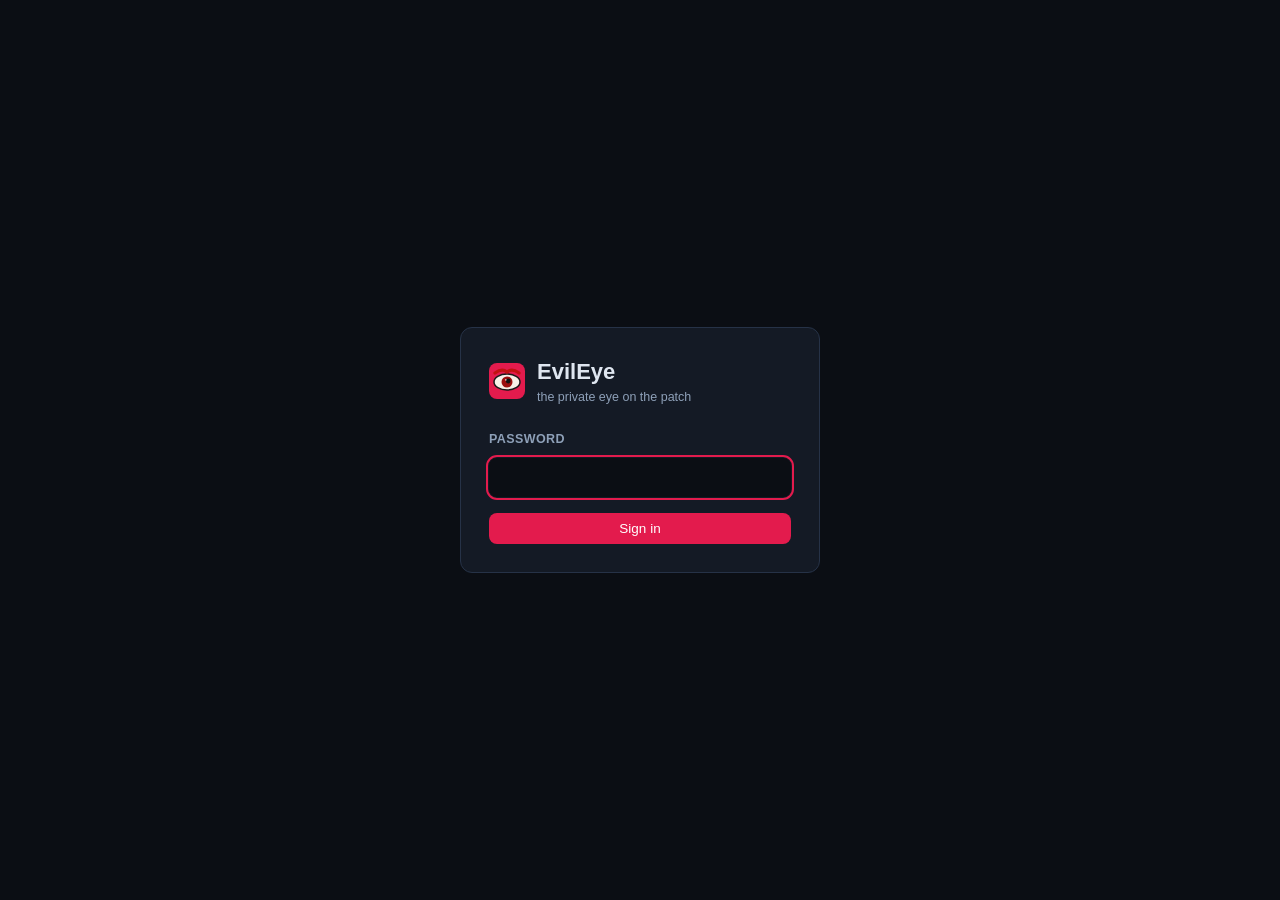
==== login.html @ adf5dfc5 "EvilEye - Dashboard: rebuilt dashboard, refresh only on page open Co-Authored-By: Claude Sonnet 5.5 " ====
<!DOCTYPE html>
<html lang="en">
<head>
  <meta charset="UTF-8">
  <meta name="viewport" content="width=device-width, initial-scale=1.0">
  <title>EvilEye · Sign in</title>
  <link rel="icon" type="image/svg+xml" href="/static/angry-eye.svg">
  <link rel="stylesheet" href="/static/style.css">
</head>
<body class="login-page">
  <main class="login-card">
    <div class="login-brand">
      <span class="logo"><img src="/static/angry-eye.svg" width="32" height="32" alt="EvilEye"></span>
      <div>
        <h1>EvilEye</h1>
        <p class="tagline">the private eye on the patch</p>
      </div>
    </div>
    <form method="post" action="/login" class="login-form">
      <label for="password">Password</label>
      <input id="password" name="password" type="password" autocomplete="current-password" required autofocus>
      <p id="login-error" class="login-error" hidden>Incorrect password. Try again.</p>
      <button class="btn" type="submit">Sign in</button>
    </form>
  </main>
  <script>
    if (new URLSearchParams(location.search).has("error")) {
      document.getElementById("login-error").hidden = false;
      document.getElementById("password").select();
    }
  </script>
</body>
</html>
---- static/style.css ----
:root {
  --bg: #0b0e14;
  --panel: #141a25;
  --panel-2: #1b2332;
  --border: #263247;
  --text: #dfe6f0;
  --muted: #8ea0b8;
  --accent: #e31b4d;
  --accent-2: #f4762e;
  --good: #23c77a;
  --bad: #e04f5f;
  --warn: #eac54f;
  --radius: 12px;
}

* { box-sizing: border-box; margin: 0; padding: 0; }

html, body {
  background: var(--bg);
  color: var(--text);
  font-family: -apple-system, BlinkMacSystemFont, "Segoe UI", Roboto, Helvetica, Arial, sans-serif;
  font-size: 15px;
  line-height: 1.45;
}

a { color: var(--accent-2); text-decoration: none; }
a:hover { text-decoration: underline; }

.login-page { min-height: 100vh; display: grid; place-items: center; padding: 24px; }
.login-card {
  width: 100%;
  max-width: 360px;
  background: var(--panel);
  border: 1px solid var(--border);
  border-radius: var(--radius);
  padding: 28px;
}
.login-brand { display: flex; align-items: center; gap: 12px; margin-bottom: 24px; }
.login-brand h1 { font-size: 22px; }
.login-form { display: flex; flex-direction: column; gap: 10px; }
.login-form label {
  color: var(--muted);
  font-size: 12.5px;
  font-weight: 600;
  text-transform: uppercase;
  letter-spacing: .4px;
}
.login-form input {
  background: var(--bg);
  color: var(--text);
  border: 1px solid var(--border);
  border-radius: 8px;
  padding: 10px 12px;
  font-size: 15px;
}
.login-form input:focus { outline: 2px solid var(--accent); outline-offset: 1px; border-color: transparent; }
.login-form .btn { margin-top: 6px; }
.login-error { color: var(--bad); font-size: 13px; }
.login-error[hidden] { display: none; }

.awake {
  position: fixed;
  z-index: 30;
  right: 16px;
  bottom: 16px;
  display: flex;
  align-items: center;
  gap: 8px;
  padding: 8px 12px 8px 8px;
  border: 1px solid var(--border);
  border-radius: 999px;
  background: var(--panel);
  color: var(--muted);
  cursor: pointer;
  box-shadow: 0 8px 24px rgba(0, 0, 0, 0.35);
}
.awake-knob {
  width: 28px;
  height: 16px;
  border-radius: 999px;
  background: #2a3344;
  position: relative;
}
.awake-knob::after {
  content: "";
  position: absolute;
  top: 2px;
  left: 2px;
  width: 12px;
  height: 12px;
  border-radius: 50%;
  background: #8ea0b8;
  transition: transform 0.15s ease;
}
.awake.on {
  color: #fff;
  border-color: var(--accent);
}
.awake.on .awake-knob { background: var(--accent); }
.awake.on .awake-knob::after { transform: translateX(12px); background: #fff; }
.awake-label { font-size: 12px; font-weight: 600; }

.topbar {
  background: linear-gradient(180deg, #10151f, #0b0e14);
  border-bottom: 1px solid var(--border);
  padding: 14px 16px;
}
.topbar-inner { max-width: 1180px; margin: 0 auto; display: flex; align-items: center; justify-content: space-between; gap: 12px; flex-wrap: wrap; }
.brand { display: flex; align-items: center; gap: 12px; }
.logo {
  width: 36px;
  height: 36px;
  background: var(--accent);
  border-radius: 8px;
  padding: 2px;
  box-sizing: border-box;
  display: block;
}

.logo img {
  display: block;
}
.topbar h1 { font-size: 19px; }
.tagline { color: var(--muted); font-size: 12.5px; }
.status-row { display: flex; align-items: center; justify-content: flex-end; gap: 8px; }
.status-row .more { margin-left: 0; }
.updated { color: var(--muted); font-size: 12.5px; text-align: right; }
.updated .ok { color: var(--good); }
.updated .err { color: var(--bad); }

.tabs {
  display: flex;
  gap: 6px;
  overflow-x: auto;
  padding: 10px 16px;
  max-width: 1212px;
  margin: 0 auto;
}
.tab {
  background: var(--panel);
  color: var(--muted);
  border: 1px solid var(--border);
  border-radius: 999px;
  padding: 7px 16px;
  font-size: 13.5px;
  cursor: pointer;
  white-space: nowrap;
}
.tab:hover { color: var(--text); }
.tab.active { background: var(--accent); color: #fff; border-color: var(--accent); }

main { max-width: 1180px; margin: 0 auto; padding: 0 16px 40px; }

.panel { display: none; padding-top: 18px; }
.panel.active { display: block; }

.card {
  background: var(--panel);
  border: 1px solid var(--border);
  border-radius: var(--radius);
  padding: 16px;
}
.card-head {
  display: flex;
  align-items: center;
  justify-content: space-between;
  gap: 12px;
  margin-bottom: 12px;
}
.card-head h3,
.card h3 { font-size: 14px; color: var(--muted); margin: 0; font-weight: 600; text-transform: uppercase; letter-spacing: .4px; line-height: 1; }
.more {
  margin-left: auto;
  align-self: center;
  background: transparent;
  color: var(--accent-2);
  border: 1px solid var(--border);
  border-radius: 999px;
  padding: 4px 10px;
  font-size: 12px;
  line-height: 1;
  cursor: pointer;
  flex-shrink: 0;
  text-decoration: none;
}
.more:hover, .more.on { border-color: var(--accent-2); color: #fff; background: var(--accent); }
.modal {
  position: fixed;
  inset: 0;
  z-index: 40;
  display: flex;
  align-items: center;
  justify-content: center;
  padding: 20px;
  background: rgba(5, 8, 14, 0.72);
}
.modal[hidden] { display: none; }
.modal-card {
  width: min(720px, 100%);
  max-height: min(82vh, 760px);
  overflow: auto;
  background: var(--panel);
  border: 1px solid var(--border);
  border-radius: 14px;
  padding: 18px;
  box-shadow: 0 18px 50px rgba(0, 0, 0, 0.45);
}
.modal-actions { display: flex; gap: 8px; margin-left: auto; }
.modal-actions .more { margin-left: 0; }
.modal-card .hint { margin: 0 0 14px; }
.bar-row.pick { cursor: pointer; }
.bar-row.pick:hover .bk { color: var(--text); }
.slice-list { display: flex; flex-direction: column; gap: 8px; margin-top: 14px; }
.slice-list .meta { color: var(--muted); font-size: 12.5px; }

.stat-grid { display: grid; grid-template-columns: repeat(auto-fit, minmax(170px, 1fr)); gap: 12px; margin-bottom: 16px; }
.stat {
  background: var(--panel);
  border: 1px solid var(--border);
  border-radius: var(--radius);
  padding: 16px;
}
.stat .num { font-size: 30px; font-weight: 800; }
.stat .label { color: var(--muted); font-size: 12.5px; margin-top: 2px; }
.stat.hl .num { color: var(--accent-2); }

.chart-grid { display: grid; grid-template-columns: repeat(auto-fit, minmax(280px, 1fr)); gap: 12px; }

.bars { display: flex; flex-direction: column; gap: 8px; }
.bar-row { display: flex; align-items: center; gap: 8px; font-size: 12.5px; }
.bar-row .bk { color: var(--muted); width: 120px; overflow: hidden; text-overflow: ellipsis; white-space: nowrap; flex-shrink: 0; }
.bar-track { flex: 1; background: var(--panel-2); border-radius: 5px; height: 18px; overflow: hidden; }
.bar-fill { height: 100%; background: var(--accent); border-radius: 5px; min-width: 2px; }
.bar-row .bv { width: 72px; text-align: right; color: var(--text); }
.bar-row .fine { color: var(--muted); font-size: 11px; }

.toolbar { display: flex; gap: 8px; flex-wrap: wrap; margin-bottom: 10px; }
.search {
  background: var(--panel);
  color: var(--text);
  border: 1px solid var(--border);
  border-radius: 8px;
  padding: 8px 12px;
  font-size: 13.5px;
  min-width: 140px;
  flex: 0 1 260px;
}
select.search { flex: 0 1 200px; }
.radio-group {
  display: flex;
  align-items: center;
  gap: 2px;
  padding: 3px;
  background: var(--panel);
  border: 1px solid var(--border);
  border-radius: 8px;
}
.radio-group label {
  display: flex;
  align-items: center;
  gap: 6px;
  padding: 5px 10px;
  border-radius: 6px;
  color: var(--muted);
  font-size: 13px;
  cursor: pointer;
  user-select: none;
}
.radio-group label:has(input:checked) { background: var(--panel-2); color: var(--text); }
.radio-group label:has(input:focus-visible) { outline: 2px solid var(--accent); outline-offset: 1px; }
.radio-group input { margin: 0; accent-color: var(--accent); }
.btn {
  background: var(--accent);
  color: #fff;
  border: 0;
  border-radius: 8px;
  padding: 8px 16px;
  font-size: 13.5px;
  cursor: pointer;
}
.btn:hover { filter: brightness(1.1); }

.count { color: var(--muted); font-size: 13px; margin: 0 0 10px; }
.hint { color: var(--muted); font-size: 13px; margin-bottom: 12px; }

.table-wrap { overflow-x: auto; border: 1px solid var(--border); border-radius: var(--radius); background: var(--panel); }
.table { width: 100%; border-collapse: collapse; font-size: 13.5px; min-width: 760px; }
.table th {
  text-align: left;
  color: var(--muted);
  font-size: 12px;
  text-transform: uppercase;
  letter-spacing: .4px;
  padding: 10px 12px;
  border-bottom: 1px solid var(--border);
  background: var(--panel-2);
  position: sticky;
  top: 0;
}
.table td { padding: 9px 12px; border-bottom: 1px solid #1d2635; vertical-align: top; }
.table tbody tr:hover { background: var(--panel-2); }
.badge {
  display: inline-block;
  border-radius: 999px;
  font-size: 11px;
  padding: 2px 9px;
  font-weight: 600;
}
.badge.wm { background: rgba(234, 197, 79, .15); color: var(--warn); border: 1px solid var(--warn); }
.badge.uk { background: rgba(140, 190, 255, .15); color: #8cbeff; border: 1px solid #3b5d8f; }
.badge.grp { background: rgba(228, 79, 95, .15); color: #f27d8a; border: 1px solid #7b3641; }
.badge.off { background: rgba(224, 79, 95, .12); color: var(--bad); border: 1px solid var(--bad); }
.badge.on { background: rgba(35, 199, 122, .12); color: var(--good); border: 1px solid var(--good); }
.badge.src { background: rgba(160, 170, 220, .12); color: #a6b2e0; border: 1px solid #4a5380; }

.victim-grid { display: grid; grid-template-columns: repeat(auto-fill, minmax(300px, 1fr)); gap: 12px; }
.vc {
  background: var(--panel);
  border: 1px solid var(--border);
  border-radius: var(--radius);
  padding: 14px;
  display: flex;
  flex-direction: column;
  gap: 7px;
}
.vc .name { font-weight: 700; font-size: 15px; }
.vc .meta { color: var(--muted); font-size: 12.5px; }
.vc .sites, .vc .hits { font-size: 12.5px; color: var(--muted); }
.vc .links { margin-top: auto; display: flex; gap: 10px; flex-wrap: wrap; font-size: 12.5px; }
.vc .chips { display: flex; gap: 5px; flex-wrap: wrap; }

.post-list { display: flex; flex-direction: column; gap: 10px; }
.post {
  background: var(--panel);
  border: 1px solid var(--border);
  border-radius: var(--radius);
  padding: 13px 16px;
  display: flex;
  justify-content: space-between;
  gap: 12px;
  align-items: flex-start;
}
.post .ptitle { font-weight: 650; }
.post .pdetail { color: var(--muted); font-size: 12.5px; margin-top: 3px; }
.post .pdate { color: var(--muted); font-size: 12.5px; white-space: nowrap; }
.post a { font-size: 12.5px; }

.gang-grid { display: grid; grid-template-columns: repeat(auto-fill, minmax(300px, 1fr)); gap: 12px; }
.gc {
  background: var(--panel);
  border: 1px solid var(--border);
  border-radius: var(--radius);
  padding: 14px;
  display: flex;
  flex-direction: column;
  gap: 8px;
}
.gc .gname { font-weight: 700; font-size: 16px; display: flex; align-items: center; gap: 8px; flex-wrap: wrap; }
.gc .gdesc { color: var(--muted); font-size: 12.5px; }
.gc .site-line { display: flex; align-items: center; gap: 7px; font-size: 12.5px; color: var(--muted); word-break: break-all; }
.gc .site-line .dot { width: 8px; height: 8px; border-radius: 50%; flex-shrink: 0; }
.gc .site-line .dot.ok { background: var(--good); }
.gc .site-line .dot.bad { background: var(--bad); }
.gc .site-line .dot.na { background: var(--muted); }

.foot {
  max-width: 1180px;
  margin: 0 auto;
  padding: 20px 16px 40px;
  color: var(--muted);
  font-size: 12.5px;
  border-top: 1px solid var(--border);
}

.ldr {
  color: var(--muted);
  padding: 30px;
  text-align: center;
}

@media (max-width: 640px) {
  .topbar-inner { flex-direction: column; align-items: flex-start; }
  .updated { text-align: left; }
  .tabs { padding: 8px 12px; }
  .post { flex-direction: column; }
  .stat .num { font-size: 24px; }
  .bar-row .bk { width: 90px; }
}
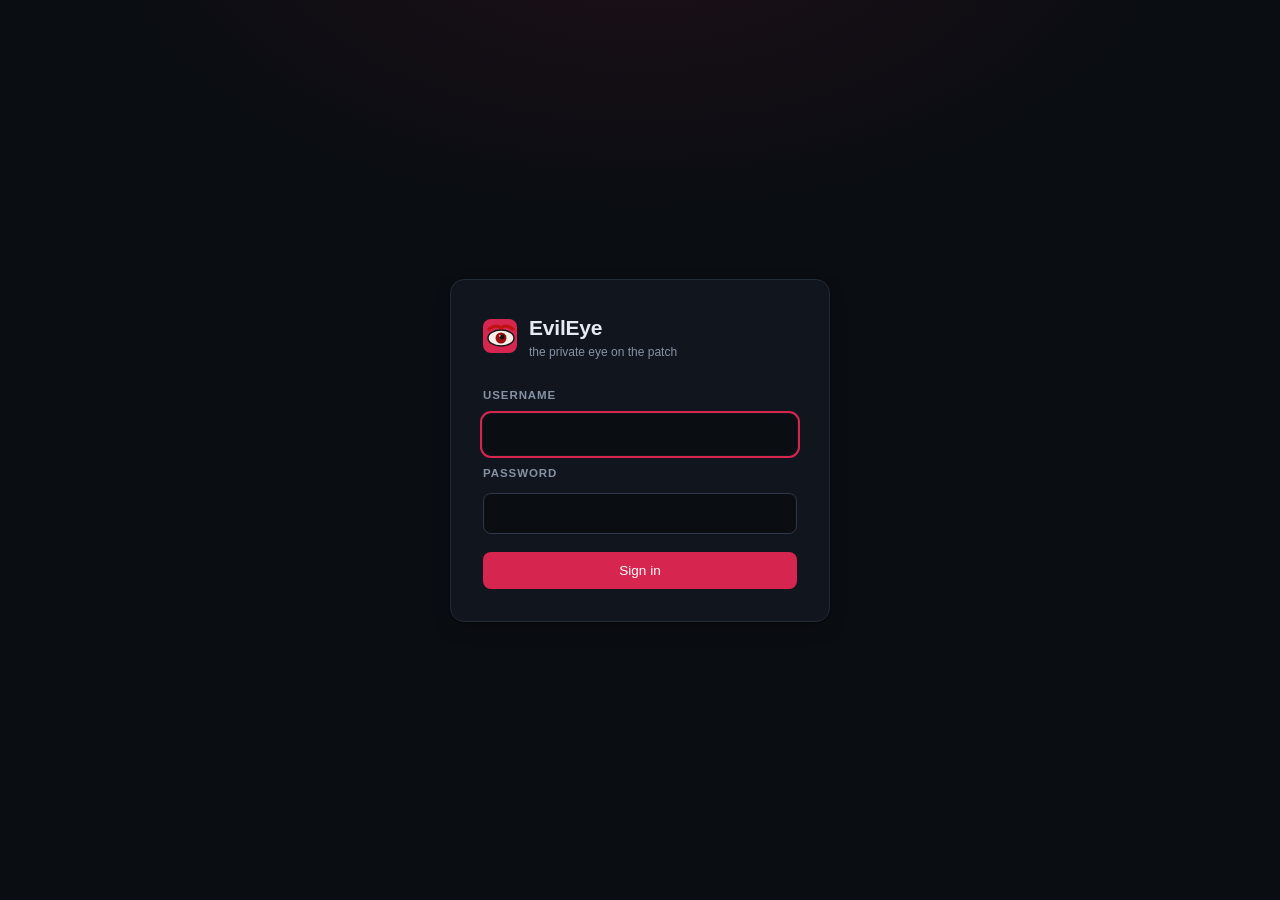
==== commit d590c5e5: "v2: drop ICO; ROCU region filter and placement; PostgreSQL users with admin UI and activity log; reg" ====
--- a/login.html
+++ b/login.html
@@ -17,16 +17,26 @@
       </div>
     </div>
     <form method="post" action="/login" class="login-form">
+      <label for="username">Username</label>
+      <input id="username" name="username" type="text" autocomplete="username" autocapitalize="none" spellcheck="false" required autofocus>
       <label for="password">Password</label>
-      <input id="password" name="password" type="password" autocomplete="current-password" required autofocus>
-      <p id="login-error" class="login-error" hidden>Incorrect password. Try again.</p>
+      <input id="password" name="password" type="password" autocomplete="current-password" required>
+      <p id="login-error" class="login-error" role="alert" hidden></p>
       <button class="btn" type="submit">Sign in</button>
     </form>
   </main>
   <script>
-    if (new URLSearchParams(location.search).has("error")) {
-      document.getElementById("login-error").hidden = false;
-      document.getElementById("password").select();
+    const MSG = {
+      "1": "Incorrect username or password.",
+      "2": "Too many failed attempts. Try again in 15 minutes.",
+      "3": "The user database is unavailable. Try again shortly."
+    };
+    const code = new URLSearchParams(location.search).get("error");
+    if (code) {
+      const el = document.getElementById("login-error");
+      el.textContent = MSG[code] || MSG["1"];
+      el.hidden = false;
+      document.getElementById("password").focus();
     }
   </script>
 </body>
--- a/static/style.css
+++ b/static/style.css
@@ -1,388 +1,320 @@
+/* EvilEye - Dashboard. Dark, restrained, data-first. */
 :root {
-  --bg: #0b0e14;
-  --panel: #141a25;
-  --panel-2: #1b2332;
-  --border: #263247;
-  --text: #dfe6f0;
-  --muted: #8ea0b8;
-  --accent: #e31b4d;
-  --accent-2: #f4762e;
-  --good: #23c77a;
-  --bad: #e04f5f;
-  --warn: #eac54f;
-  --radius: 12px;
+  --bg: #0a0d12;
+  --surface: #11161e;
+  --surface-2: #171d27;
+  --border: #222b38;
+  --border-strong: #2e3a4b;
+  --text: #e6ebf2;
+  --text-2: #b4bfce;
+  --muted: #8592a4;
+  --accent: #d6264f;
+  --accent-hover: #e8365f;
+  --accent-soft: rgba(214, 38, 79, .14);
+  --link: #7fb2ff;
+  --good: #3dbb8a;
+  --bad: #e5646f;
+  --warn: #e0b84a;
+  --radius: 10px;
+  --shadow: 0 1px 2px rgba(0, 0, 0, .35), 0 8px 24px -12px rgba(0, 0, 0, .5);
+  --font: Inter, "SF Pro Text", -apple-system, BlinkMacSystemFont, "Segoe UI", Roboto, Helvetica, Arial, sans-serif;
+  --mono: ui-monospace, "SF Mono", Menlo, Consolas, monospace;
 }
 
 * { box-sizing: border-box; margin: 0; padding: 0; }
-
+html { color-scheme: dark; }
 html, body {
   background: var(--bg);
   color: var(--text);
-  font-family: -apple-system, BlinkMacSystemFont, "Segoe UI", Roboto, Helvetica, Arial, sans-serif;
-  font-size: 15px;
-  line-height: 1.45;
-}
-
-a { color: var(--accent-2); text-decoration: none; }
-a:hover { text-decoration: underline; }
-
-.login-page { min-height: 100vh; display: grid; place-items: center; padding: 24px; }
+  font-family: var(--font);
+  font-size: 14.5px;
+  line-height: 1.5;
+  -webkit-font-smoothing: antialiased;
+  font-feature-settings: "tnum" 1, "cv11" 1;
+}
+a { color: var(--link); text-decoration: none; }
+a:hover { text-decoration: underline; text-underline-offset: 2px; }
+:focus-visible { outline: 2px solid var(--link); outline-offset: 2px; }
+button { font-family: inherit; }
+
+/* ---------- login ---------- */
+.login-page {
+  min-height: 100vh; display: grid; place-items: center; padding: 24px;
+  background: radial-gradient(900px 500px at 50% -10%, rgba(214, 38, 79, .10), transparent 60%), var(--bg);
+}
 .login-card {
-  width: 100%;
-  max-width: 360px;
-  background: var(--panel);
-  border: 1px solid var(--border);
-  border-radius: var(--radius);
-  padding: 28px;
-}
-.login-brand { display: flex; align-items: center; gap: 12px; margin-bottom: 24px; }
-.login-brand h1 { font-size: 22px; }
+  width: 100%; max-width: 380px; background: var(--surface);
+  border: 1px solid var(--border); border-radius: 14px; padding: 32px; box-shadow: var(--shadow);
+}
+.login-brand { display: flex; align-items: center; gap: 12px; margin-bottom: 26px; }
+.login-brand h1 { font-size: 21px; letter-spacing: -.01em; }
 .login-form { display: flex; flex-direction: column; gap: 10px; }
-.login-form label {
-  color: var(--muted);
-  font-size: 12.5px;
-  font-weight: 600;
-  text-transform: uppercase;
-  letter-spacing: .4px;
-}
+.login-form label { color: var(--muted); font-size: 11.5px; font-weight: 600; text-transform: uppercase; letter-spacing: .08em; }
 .login-form input {
-  background: var(--bg);
-  color: var(--text);
-  border: 1px solid var(--border);
-  border-radius: 8px;
-  padding: 10px 12px;
-  font-size: 15px;
+  background: var(--bg); color: var(--text); border: 1px solid var(--border-strong);
+  border-radius: 8px; padding: 11px 12px; font-size: 15px;
 }
 .login-form input:focus { outline: 2px solid var(--accent); outline-offset: 1px; border-color: transparent; }
-.login-form .btn { margin-top: 6px; }
+.login-form .btn { margin-top: 8px; padding: 11px 16px; }
 .login-error { color: var(--bad); font-size: 13px; }
 .login-error[hidden] { display: none; }
 
-.awake {
-  position: fixed;
-  z-index: 30;
-  right: 16px;
-  bottom: 16px;
-  display: flex;
-  align-items: center;
-  gap: 8px;
-  padding: 8px 12px 8px 8px;
-  border: 1px solid var(--border);
-  border-radius: 999px;
-  background: var(--panel);
-  color: var(--muted);
-  cursor: pointer;
-  box-shadow: 0 8px 24px rgba(0, 0, 0, 0.35);
-}
-.awake-knob {
-  width: 28px;
-  height: 16px;
-  border-radius: 999px;
-  background: #2a3344;
-  position: relative;
-}
-.awake-knob::after {
-  content: "";
-  position: absolute;
-  top: 2px;
-  left: 2px;
-  width: 12px;
-  height: 12px;
-  border-radius: 50%;
-  background: #8ea0b8;
-  transition: transform 0.15s ease;
-}
-.awake.on {
-  color: #fff;
-  border-color: var(--accent);
-}
-.awake.on .awake-knob { background: var(--accent); }
-.awake.on .awake-knob::after { transform: translateX(12px); background: #fff; }
-.awake-label { font-size: 12px; font-weight: 600; }
-
+/* ---------- header ---------- */
 .topbar {
-  background: linear-gradient(180deg, #10151f, #0b0e14);
-  border-bottom: 1px solid var(--border);
-  padding: 14px 16px;
-}
-.topbar-inner { max-width: 1180px; margin: 0 auto; display: flex; align-items: center; justify-content: space-between; gap: 12px; flex-wrap: wrap; }
+  position: sticky; top: 0; z-index: 20;
+  background: rgba(10, 13, 18, .86); backdrop-filter: blur(10px);
+  border-bottom: 1px solid var(--border); padding: 12px 20px;
+}
+.topbar-inner { max-width: 1240px; margin: 0 auto; display: flex; align-items: center; justify-content: space-between; gap: 12px; flex-wrap: wrap; }
 .brand { display: flex; align-items: center; gap: 12px; }
-.logo {
-  width: 36px;
-  height: 36px;
-  background: var(--accent);
-  border-radius: 8px;
-  padding: 2px;
-  box-sizing: border-box;
-  display: block;
-}
-
-.logo img {
-  display: block;
-}
-.topbar h1 { font-size: 19px; }
-.tagline { color: var(--muted); font-size: 12.5px; }
+.logo { width: 34px; height: 34px; background: var(--accent); border-radius: 8px; padding: 2px; display: block; }
+.logo img { display: block; }
+.topbar h1 { font-size: 17px; font-weight: 650; letter-spacing: -.01em; line-height: 1.2; }
+.tagline { color: var(--muted); font-size: 12px; }
 .status-row { display: flex; align-items: center; justify-content: flex-end; gap: 8px; }
-.status-row .more { margin-left: 0; }
-.updated { color: var(--muted); font-size: 12.5px; text-align: right; }
+.updated { color: var(--muted); font-size: 12px; text-align: right; }
 .updated .ok { color: var(--good); }
 .updated .err { color: var(--bad); }
 
+/* ---------- tabs ---------- */
 .tabs {
-  display: flex;
-  gap: 6px;
-  overflow-x: auto;
-  padding: 10px 16px;
-  max-width: 1212px;
-  margin: 0 auto;
+  display: flex; gap: 2px; overflow-x: auto; max-width: 1240px; margin: 0 auto;
+  padding: 0 20px; border-bottom: 1px solid var(--border);
+  background: var(--bg);
 }
 .tab {
-  background: var(--panel);
-  color: var(--muted);
-  border: 1px solid var(--border);
-  border-radius: 999px;
-  padding: 7px 16px;
-  font-size: 13.5px;
-  cursor: pointer;
-  white-space: nowrap;
+  background: none; color: var(--muted); border: 0; border-bottom: 2px solid transparent;
+  padding: 13px 14px; font-size: 13.5px; font-weight: 500; cursor: pointer; white-space: nowrap; margin-bottom: -1px;
 }
 .tab:hover { color: var(--text); }
-.tab.active { background: var(--accent); color: #fff; border-color: var(--accent); }
-
-main { max-width: 1180px; margin: 0 auto; padding: 0 16px 40px; }
-
-.panel { display: none; padding-top: 18px; }
+.tab.active { color: var(--text); border-bottom-color: var(--accent); }
+
+main { max-width: 1240px; margin: 0 auto; padding: 0 20px 48px; }
+.panel { display: none; padding-top: 22px; }
 .panel.active { display: block; }
 
-.card {
-  background: var(--panel);
-  border: 1px solid var(--border);
-  border-radius: var(--radius);
-  padding: 16px;
-}
-.card-head {
-  display: flex;
-  align-items: center;
-  justify-content: space-between;
-  gap: 12px;
-  margin-bottom: 12px;
-}
-.card-head h3,
-.card h3 { font-size: 14px; color: var(--muted); margin: 0; font-weight: 600; text-transform: uppercase; letter-spacing: .4px; line-height: 1; }
+/* ---------- cards & stats ---------- */
+.card { background: var(--surface); border: 1px solid var(--border); border-radius: var(--radius); padding: 18px; box-shadow: var(--shadow); }
+.card-head { display: flex; align-items: center; justify-content: space-between; gap: 12px; margin-bottom: 14px; }
+.card-head h3, .card h3 { font-size: 11.5px; color: var(--muted); font-weight: 600; text-transform: uppercase; letter-spacing: .08em; line-height: 1.2; }
+
+.stat-grid { display: grid; grid-template-columns: repeat(auto-fit, minmax(190px, 1fr)); gap: 14px; margin-bottom: 18px; }
+.stat { background: var(--surface); border: 1px solid var(--border); border-radius: var(--radius); padding: 16px 18px; box-shadow: var(--shadow); }
+.stat .num { font-size: 28px; font-weight: 650; letter-spacing: -.02em; line-height: 1.15; font-variant-numeric: tabular-nums; }
+.stat .label { color: var(--muted); font-size: 12px; margin-top: 4px; }
+.stat.hl .num { color: var(--accent-hover); }
+.chart-grid { display: grid; grid-template-columns: repeat(auto-fit, minmax(300px, 1fr)); gap: 14px; margin-bottom: 18px; }
+
+/* ---------- bars ---------- */
+.bars { display: flex; flex-direction: column; gap: 9px; }
+.bar-row { display: flex; align-items: center; gap: 10px; font-size: 12.5px; }
+.bar-row .bk { color: var(--text-2); width: 118px; overflow: hidden; text-overflow: ellipsis; white-space: nowrap; flex-shrink: 0; }
+.bar-track { flex: 1; background: var(--surface-2); border-radius: 4px; height: 8px; overflow: hidden; }
+.bar-fill { height: 100%; background: linear-gradient(90deg, #b01f43, var(--accent)); border-radius: 4px; min-width: 2px; }
+.bar-row .bv { min-width: 64px; text-align: right; color: var(--text); font-variant-numeric: tabular-nums; }
+.bar-row .fine { color: var(--muted); font-size: 11px; }
+.bar-row.pick { cursor: pointer; border-radius: 6px; margin: 0 -6px; padding: 3px 6px; }
+.bar-row.pick:hover { background: var(--surface-2); }
+.bar-row.pick:hover .bk { color: var(--text); }
+
+.bar-fill.ico { background: linear-gradient(90deg, #3d6fb5, var(--link)); }
+.bar-fill.rw { background: linear-gradient(90deg, #b01f43, var(--accent)); }
+.lookup { margin-top: 10px; display: flex; flex-direction: column; gap: 6px; font-size: 12px; color: var(--text-2); }
+.lookup .bar-track { flex: none; width: 100%; height: 6px; }
+.lookup em { color: var(--good); font-style: normal; }
+.cmp { display: flex; flex-direction: column; gap: 12px; }
+.cmp-row { display: flex; align-items: center; gap: 12px; font-size: 12.5px; }
+.cmp-row .bk { color: var(--text-2); width: 230px; flex-shrink: 0; }
+.cmp-bars { flex: 1; display: flex; flex-direction: column; gap: 4px; }
+.cmp-line { display: flex; align-items: center; gap: 10px; }
+.cmp-line .bar-track { height: 7px; }
+.cmp-line .bv { width: 48px; text-align: right; font-variant-numeric: tabular-nums; color: var(--text); }
+.cmp-legend { display: flex; gap: 18px; margin-bottom: 12px; color: var(--muted); font-size: 12px; }
+.cmp-legend .sw { display: inline-block; width: 10px; height: 10px; border-radius: 3px; margin-right: 6px; vertical-align: -1px; }
+.sw.ico { background: var(--link); } .sw.rw { background: var(--accent); }
+@media (max-width: 640px) { .cmp-row { flex-direction: column; align-items: stretch; gap: 4px; } .cmp-row .bk { width: auto; } }
+
+/* ---------- controls ---------- */
+.toolbar { display: flex; gap: 8px; flex-wrap: wrap; margin-bottom: 14px; align-items: center; }
+.search {
+  background: var(--surface); color: var(--text); border: 1px solid var(--border-strong);
+  border-radius: 8px; padding: 8px 12px; font-size: 13.5px; min-width: 140px; flex: 0 1 260px; font-family: inherit;
+}
+.search::placeholder { color: var(--muted); }
+.search:hover { border-color: #3b4a5f; }
+select.search { flex: 0 1 210px; }
+.radio-group { display: flex; align-items: center; gap: 2px; padding: 3px; background: var(--surface); border: 1px solid var(--border-strong); border-radius: 8px; }
+.radio-group label { display: flex; align-items: center; gap: 6px; padding: 5px 11px; border-radius: 6px; color: var(--muted); font-size: 13px; cursor: pointer; user-select: none; }
+.radio-group label:has(input:checked) { background: var(--surface-2); color: var(--text); box-shadow: inset 0 0 0 1px var(--border-strong); }
+.radio-group input { margin: 0; accent-color: var(--accent); }
+.btn {
+  background: var(--accent); color: #fff; border: 0; border-radius: 8px;
+  padding: 8px 16px; font-size: 13.5px; font-weight: 500; cursor: pointer;
+}
+.btn:hover { background: var(--accent-hover); }
+.btn:disabled { opacity: .55; cursor: default; }
 .more {
-  margin-left: auto;
-  align-self: center;
-  background: transparent;
-  color: var(--accent-2);
-  border: 1px solid var(--border);
-  border-radius: 999px;
-  padding: 4px 10px;
-  font-size: 12px;
-  line-height: 1;
-  cursor: pointer;
-  flex-shrink: 0;
-  text-decoration: none;
-}
-.more:hover, .more.on { border-color: var(--accent-2); color: #fff; background: var(--accent); }
-.modal {
-  position: fixed;
-  inset: 0;
-  z-index: 40;
-  display: flex;
-  align-items: center;
-  justify-content: center;
-  padding: 20px;
-  background: rgba(5, 8, 14, 0.72);
-}
+  background: var(--surface); color: var(--text-2); border: 1px solid var(--border-strong); border-radius: 7px;
+  padding: 5px 11px; font-size: 12.5px; font-weight: 500; line-height: 1.2; cursor: pointer; flex-shrink: 0; text-decoration: none;
+}
+.more:hover, .more.on { background: var(--surface-2); color: var(--text); border-color: #435268; text-decoration: none; }
+.more:disabled { opacity: .55; cursor: default; }
+
+.count { color: var(--muted); font-size: 12.5px; margin: 0 0 10px; }
+.hint { color: var(--muted); font-size: 13px; margin-bottom: 14px; max-width: 80ch; }
+
+/* ---------- tables ---------- */
+.table-wrap { overflow-x: auto; border: 1px solid var(--border); border-radius: var(--radius); background: var(--surface); box-shadow: var(--shadow); }
+.table { width: 100%; border-collapse: collapse; font-size: 13.5px; min-width: 760px; }
+.table th {
+  text-align: left; color: var(--muted); font-size: 11px; font-weight: 600; text-transform: uppercase; letter-spacing: .08em;
+  padding: 11px 14px; border-bottom: 1px solid var(--border); background: var(--surface-2); position: sticky; top: 0;
+}
+.table td { padding: 11px 14px; border-bottom: 1px solid var(--border); vertical-align: top; }
+.table tbody tr:last-child td { border-bottom: 0; }
+.table tbody tr:hover { background: rgba(255, 255, 255, .02); }
+.table .meta { margin-top: 2px; }
+
+/* ---------- badges ---------- */
+.badge { display: inline-block; border-radius: 5px; font-size: 11px; padding: 1px 7px; font-weight: 600; letter-spacing: .01em; line-height: 1.6; border: 1px solid transparent; }
+.badge.wm  { background: rgba(224, 184, 74, .12); color: var(--warn); border-color: rgba(224, 184, 74, .35); }
+.badge.uk  { background: rgba(127, 178, 255, .10); color: var(--link); border-color: rgba(127, 178, 255, .28); }
+.badge.grp { background: var(--accent-soft); color: #f08aa0; border-color: rgba(214, 38, 79, .35); }
+.badge.off { background: rgba(229, 100, 111, .10); color: var(--bad); border-color: rgba(229, 100, 111, .35); }
+.badge.on  { background: rgba(61, 187, 138, .10); color: var(--good); border-color: rgba(61, 187, 138, .35); }
+.badge.src { background: rgba(160, 170, 220, .10); color: #a9b4e6; border-color: rgba(160, 170, 220, .28); }
+
+/* ---------- victim / gang cards ---------- */
+.victim-grid, .gang-grid { display: grid; grid-template-columns: repeat(auto-fill, minmax(310px, 1fr)); gap: 14px; }
+.vc, .gc {
+  background: var(--surface); border: 1px solid var(--border); border-radius: var(--radius);
+  padding: 15px 16px; display: flex; flex-direction: column; gap: 8px; box-shadow: var(--shadow);
+}
+.vc:hover, .gc:hover { border-color: var(--border-strong); }
+.vc .name { font-weight: 650; font-size: 14.5px; letter-spacing: -.005em; }
+.meta { color: var(--muted); font-size: 12.5px; }
+.vc .hits { font-size: 12.5px; color: var(--muted); }
+.vc .links { margin-top: auto; display: flex; gap: 12px; flex-wrap: wrap; font-size: 12.5px; }
+.gc .gname { font-weight: 650; font-size: 15px; display: flex; align-items: center; gap: 8px; flex-wrap: wrap; }
+.gc .gdesc { color: var(--muted); font-size: 12.5px; line-height: 1.45; }
+.sites { display: flex; flex-direction: column; gap: 4px; }
+.gc .site-line { display: flex; align-items: center; gap: 8px; font-size: 12px; color: var(--muted); }
+.gc .site-line .dot { width: 13px; height: 13px; border-radius: 50%; flex-shrink: 0; }
+.gc .site-line .dot.ok { background: var(--good); box-shadow: 0 0 6px 1px rgba(61, 187, 138, .65); animation: pulse-glow 1.8s ease-in-out infinite; }
+.gc .site-line .dot.bad { background: var(--bad); box-shadow: 0 0 0 2px rgba(229, 100, 111, .18); }
+.gc .site-line .dot.na { background: var(--muted); }
+@keyframes pulse-glow {
+  0%, 100% { box-shadow: 0 0 4px 1px rgba(61, 187, 138, .55), 0 0 0 0 rgba(61, 187, 138, .45); transform: scale(1); }
+  50%      { box-shadow: 0 0 14px 4px rgba(61, 187, 138, .9), 0 0 0 7px rgba(61, 187, 138, 0); transform: scale(1.12); }
+}
+
+/* click-to-copy (leak-site addresses are never opened from here) */
+.copy {
+  display: flex; align-items: center; gap: 8px; min-width: 0; flex: 1;
+  background: var(--surface-2); color: var(--text-2); border: 1px solid var(--border);
+  border-radius: 6px; padding: 4px 8px; font-family: var(--mono); font-size: 11.5px; text-align: left; cursor: copy;
+}
+.copy:hover { border-color: #435268; color: var(--text); }
+.copy .addr { overflow: hidden; text-overflow: ellipsis; white-space: nowrap; flex: 1; min-width: 0; }
+.copy .cpy { color: var(--muted); font-family: var(--font); font-size: 11px; flex-shrink: 0; }
+.copy:hover .cpy { color: var(--link); }
+.copy.done { border-color: rgba(61, 187, 138, .5); }
+.copy.done .cpy { color: var(--good); }
+
+/* ---------- feed ---------- */
+.post-list { display: flex; flex-direction: column; gap: 8px; }
+.post {
+  background: var(--surface); border: 1px solid var(--border); border-radius: var(--radius);
+  padding: 13px 16px; display: flex; justify-content: space-between; gap: 14px; align-items: flex-start;
+}
+.post:hover { border-color: var(--border-strong); }
+.post .ptitle { font-weight: 600; }
+.post .pdetail { color: var(--muted); font-size: 12.5px; margin-top: 4px; }
+.post .right { text-align: right; flex-shrink: 0; }
+.post .pdate { color: var(--muted); font-size: 12px; white-space: nowrap; }
+.post a { font-size: 12.5px; }
+
+/* ---------- modal ---------- */
+.modal { position: fixed; inset: 0; z-index: 40; display: flex; align-items: center; justify-content: center; padding: 20px; background: rgba(4, 6, 10, .74); backdrop-filter: blur(3px); }
 .modal[hidden] { display: none; }
 .modal-card {
-  width: min(720px, 100%);
-  max-height: min(82vh, 760px);
-  overflow: auto;
-  background: var(--panel);
-  border: 1px solid var(--border);
-  border-radius: 14px;
-  padding: 18px;
-  box-shadow: 0 18px 50px rgba(0, 0, 0, 0.45);
+  width: min(720px, 100%); max-height: min(82vh, 760px); overflow: auto; background: var(--surface);
+  border: 1px solid var(--border-strong); border-radius: 14px; padding: 20px; box-shadow: 0 24px 60px rgba(0, 0, 0, .55);
 }
 .modal-actions { display: flex; gap: 8px; margin-left: auto; }
-.modal-actions .more { margin-left: 0; }
 .modal-card .hint { margin: 0 0 14px; }
-.bar-row.pick { cursor: pointer; }
-.bar-row.pick:hover .bk { color: var(--text); }
 .slice-list { display: flex; flex-direction: column; gap: 8px; margin-top: 14px; }
-.slice-list .meta { color: var(--muted); font-size: 12.5px; }
-
-.stat-grid { display: grid; grid-template-columns: repeat(auto-fit, minmax(170px, 1fr)); gap: 12px; margin-bottom: 16px; }
-.stat {
-  background: var(--panel);
-  border: 1px solid var(--border);
-  border-radius: var(--radius);
-  padding: 16px;
-}
-.stat .num { font-size: 30px; font-weight: 800; }
-.stat .label { color: var(--muted); font-size: 12.5px; margin-top: 2px; }
-.stat.hl .num { color: var(--accent-2); }
-
-.chart-grid { display: grid; grid-template-columns: repeat(auto-fit, minmax(280px, 1fr)); gap: 12px; }
-
-.bars { display: flex; flex-direction: column; gap: 8px; }
-.bar-row { display: flex; align-items: center; gap: 8px; font-size: 12.5px; }
-.bar-row .bk { color: var(--muted); width: 120px; overflow: hidden; text-overflow: ellipsis; white-space: nowrap; flex-shrink: 0; }
-.bar-track { flex: 1; background: var(--panel-2); border-radius: 5px; height: 18px; overflow: hidden; }
-.bar-fill { height: 100%; background: var(--accent); border-radius: 5px; min-width: 2px; }
-.bar-row .bv { width: 72px; text-align: right; color: var(--text); }
-.bar-row .fine { color: var(--muted); font-size: 11px; }
-
-.toolbar { display: flex; gap: 8px; flex-wrap: wrap; margin-bottom: 10px; }
-.search {
-  background: var(--panel);
-  color: var(--text);
-  border: 1px solid var(--border);
-  border-radius: 8px;
-  padding: 8px 12px;
-  font-size: 13.5px;
-  min-width: 140px;
-  flex: 0 1 260px;
-}
-select.search { flex: 0 1 200px; }
-.radio-group {
-  display: flex;
-  align-items: center;
-  gap: 2px;
-  padding: 3px;
-  background: var(--panel);
-  border: 1px solid var(--border);
-  border-radius: 8px;
-}
-.radio-group label {
-  display: flex;
-  align-items: center;
-  gap: 6px;
-  padding: 5px 10px;
-  border-radius: 6px;
-  color: var(--muted);
-  font-size: 13px;
-  cursor: pointer;
-  user-select: none;
-}
-.radio-group label:has(input:checked) { background: var(--panel-2); color: var(--text); }
-.radio-group label:has(input:focus-visible) { outline: 2px solid var(--accent); outline-offset: 1px; }
-.radio-group input { margin: 0; accent-color: var(--accent); }
-.btn {
-  background: var(--accent);
-  color: #fff;
-  border: 0;
-  border-radius: 8px;
-  padding: 8px 16px;
-  font-size: 13.5px;
-  cursor: pointer;
-}
-.btn:hover { filter: brightness(1.1); }
-
-.count { color: var(--muted); font-size: 13px; margin: 0 0 10px; }
-.hint { color: var(--muted); font-size: 13px; margin-bottom: 12px; }
-
-.table-wrap { overflow-x: auto; border: 1px solid var(--border); border-radius: var(--radius); background: var(--panel); }
-.table { width: 100%; border-collapse: collapse; font-size: 13.5px; min-width: 760px; }
-.table th {
-  text-align: left;
-  color: var(--muted);
-  font-size: 12px;
-  text-transform: uppercase;
-  letter-spacing: .4px;
-  padding: 10px 12px;
-  border-bottom: 1px solid var(--border);
-  background: var(--panel-2);
-  position: sticky;
-  top: 0;
-}
-.table td { padding: 9px 12px; border-bottom: 1px solid #1d2635; vertical-align: top; }
-.table tbody tr:hover { background: var(--panel-2); }
-.badge {
-  display: inline-block;
-  border-radius: 999px;
-  font-size: 11px;
-  padding: 2px 9px;
-  font-weight: 600;
-}
-.badge.wm { background: rgba(234, 197, 79, .15); color: var(--warn); border: 1px solid var(--warn); }
-.badge.uk { background: rgba(140, 190, 255, .15); color: #8cbeff; border: 1px solid #3b5d8f; }
-.badge.grp { background: rgba(228, 79, 95, .15); color: #f27d8a; border: 1px solid #7b3641; }
-.badge.off { background: rgba(224, 79, 95, .12); color: var(--bad); border: 1px solid var(--bad); }
-.badge.on { background: rgba(35, 199, 122, .12); color: var(--good); border: 1px solid var(--good); }
-.badge.src { background: rgba(160, 170, 220, .12); color: #a6b2e0; border: 1px solid #4a5380; }
-
-.victim-grid { display: grid; grid-template-columns: repeat(auto-fill, minmax(300px, 1fr)); gap: 12px; }
-.vc {
-  background: var(--panel);
-  border: 1px solid var(--border);
-  border-radius: var(--radius);
-  padding: 14px;
-  display: flex;
-  flex-direction: column;
-  gap: 7px;
-}
-.vc .name { font-weight: 700; font-size: 15px; }
-.vc .meta { color: var(--muted); font-size: 12.5px; }
-.vc .sites, .vc .hits { font-size: 12.5px; color: var(--muted); }
-.vc .links { margin-top: auto; display: flex; gap: 10px; flex-wrap: wrap; font-size: 12.5px; }
-.vc .chips { display: flex; gap: 5px; flex-wrap: wrap; }
-
-.post-list { display: flex; flex-direction: column; gap: 10px; }
-.post {
-  background: var(--panel);
-  border: 1px solid var(--border);
-  border-radius: var(--radius);
-  padding: 13px 16px;
-  display: flex;
-  justify-content: space-between;
-  gap: 12px;
-  align-items: flex-start;
-}
-.post .ptitle { font-weight: 650; }
-.post .pdetail { color: var(--muted); font-size: 12.5px; margin-top: 3px; }
-.post .pdate { color: var(--muted); font-size: 12.5px; white-space: nowrap; }
-.post a { font-size: 12.5px; }
-
-.gang-grid { display: grid; grid-template-columns: repeat(auto-fill, minmax(300px, 1fr)); gap: 12px; }
-.gc {
-  background: var(--panel);
-  border: 1px solid var(--border);
-  border-radius: var(--radius);
-  padding: 14px;
-  display: flex;
-  flex-direction: column;
-  gap: 8px;
-}
-.gc .gname { font-weight: 700; font-size: 16px; display: flex; align-items: center; gap: 8px; flex-wrap: wrap; }
-.gc .gdesc { color: var(--muted); font-size: 12.5px; }
-.gc .site-line { display: flex; align-items: center; gap: 7px; font-size: 12.5px; color: var(--muted); word-break: break-all; }
-.gc .site-line .dot { width: 8px; height: 8px; border-radius: 50%; flex-shrink: 0; }
-.gc .site-line .dot.ok { background: var(--good); }
-.gc .site-line .dot.bad { background: var(--bad); }
-.gc .site-line .dot.na { background: var(--muted); }
-
-.foot {
-  max-width: 1180px;
-  margin: 0 auto;
-  padding: 20px 16px 40px;
-  color: var(--muted);
-  font-size: 12.5px;
-  border-top: 1px solid var(--border);
-}
-
-.ldr {
-  color: var(--muted);
-  padding: 30px;
-  text-align: center;
-}
+.slice-list .vc { box-shadow: none; background: var(--surface-2); }
+
+/* ---------- misc ---------- */
+.awake {
+  position: fixed; z-index: 30; right: 16px; bottom: 16px; display: flex; align-items: center; gap: 8px;
+  padding: 7px 13px 7px 8px; border: 1px solid var(--border-strong); border-radius: 999px;
+  background: var(--surface); color: var(--muted); cursor: pointer; box-shadow: var(--shadow);
+}
+.awake-knob { width: 26px; height: 15px; border-radius: 999px; background: #2a3344; position: relative; }
+.awake-knob::after { content: ""; position: absolute; top: 2px; left: 2px; width: 11px; height: 11px; border-radius: 50%; background: #8592a4; transition: transform .15s ease; }
+.awake.on { color: var(--text); border-color: var(--accent); }
+.awake.on .awake-knob { background: var(--accent); }
+.awake.on .awake-knob::after { transform: translateX(11px); background: #fff; }
+.awake-label { font-size: 12px; font-weight: 500; }
+
+#toast {
+  position: fixed; left: 50%; bottom: 28px; transform: translate(-50%, 12px); opacity: 0; pointer-events: none; z-index: 60;
+  background: var(--surface-2); color: var(--text); border: 1px solid var(--border-strong); border-radius: 8px;
+  padding: 9px 16px; font-size: 13px; box-shadow: var(--shadow); transition: opacity .18s ease, transform .18s ease;
+}
+#toast.on { opacity: 1; transform: translate(-50%, 0); }
+
+.foot { max-width: 1240px; margin: 0 auto; padding: 22px 20px 48px; color: var(--muted); font-size: 12px; border-top: 1px solid var(--border); }
+.ldr { color: var(--muted); padding: 32px; text-align: center; font-size: 13px; }
 
 @media (max-width: 640px) {
+  .topbar { padding: 10px 14px; }
   .topbar-inner { flex-direction: column; align-items: flex-start; }
+  .tabs { top: 0; position: static; padding: 0 10px; }
+  main { padding: 0 14px 40px; }
   .updated { text-align: left; }
-  .tabs { padding: 8px 12px; }
   .post { flex-direction: column; }
+  .post .right { text-align: left; }
   .stat .num { font-size: 24px; }
-  .bar-row .bk { width: 90px; }
-}+  .bar-row .bk { width: 92px; }
+}
+@media (prefers-reduced-motion: reduce) { * { transition: none !important; animation: none !important; } }
+
+/* ---------- v2: region selector, ticker, forms, admin ---------- */
+[hidden] { display: none !important; }
+.region-pick { display: flex; align-items: center; gap: 8px; color: var(--muted); font-size: 12px; }
+.region-pick span { text-transform: uppercase; letter-spacing: .08em; font-weight: 600; font-size: 11px; }
+.region-pick select.search { flex: none; min-width: 190px; padding: 6px 10px; font-size: 13px; }
+
+.ticker { display: grid; grid-template-columns: repeat(auto-fit, minmax(340px, 1fr)); gap: 14px; margin-bottom: 18px; }
+.ticker-col { background: var(--surface); border: 1px solid var(--border); border-radius: var(--radius); padding: 14px 16px; box-shadow: var(--shadow); }
+.ticker-head { display: flex; align-items: center; gap: 10px; margin-bottom: 8px; }
+.ticker-head h3 { font-size: 11.5px; color: var(--muted); font-weight: 600; text-transform: uppercase; letter-spacing: .08em; line-height: 1.2; }
+.ticker-head h3 span { color: var(--text); }
+.ticker-head .meta { margin-left: auto; font-size: 11.5px; }
+.live-dot { width: 9px; height: 9px; border-radius: 50%; background: var(--good); flex-shrink: 0; animation: pulse-glow 1.8s ease-in-out infinite; }
+.ticker-list { list-style: none; display: flex; flex-direction: column; }
+.ticker-list li { padding: 9px 0; border-top: 1px solid var(--border); }
+.ticker-list li:first-child { border-top: 0; }
+.ticker-list li.ldr { padding: 14px 0; text-align: left; }
+.ticker-list li.fresh { animation: flash-in 2.4s ease-out; }
+.tk-title { font-weight: 600; font-size: 13.5px; display: flex; align-items: center; gap: 8px; flex-wrap: wrap; }
+@keyframes flash-in { from { background: rgba(214, 38, 79, .22); } to { background: transparent; } }
+
+.form-row { display: flex; gap: 12px; flex-wrap: wrap; align-items: flex-end; }
+.field { display: flex; flex-direction: column; gap: 5px; color: var(--muted); font-size: 12px; font-weight: 500; }
+.field .search { flex: none; min-width: 170px; }
+.pw { display: flex; gap: 6px; align-items: center; }
+.pw .search { min-width: 210px; font-family: var(--mono); }
+code { font-family: var(--mono); background: var(--surface-2); border: 1px solid var(--border); border-radius: 5px; padding: 1px 6px; color: var(--text); user-select: all; }
+h3.sub { font-size: 11.5px; color: var(--muted); font-weight: 600; text-transform: uppercase; letter-spacing: .08em; margin-bottom: 10px; }
+.table td.actions { display: flex; gap: 6px; flex-wrap: wrap; }
+.more.danger { color: var(--bad); border-color: rgba(229, 100, 111, .35); }
+.more.danger:hover { background: rgba(229, 100, 111, .12); color: #ff8a94; }
+.table select.search { min-width: 150px; padding: 5px 8px; font-size: 12.5px; }
+.tab[hidden] { display: none; }
+@media (max-width: 640px) { .region-pick { width: 100%; } .region-pick select.search { flex: 1; } }
+
+.status-row { margin-left: auto; flex-wrap: wrap; }
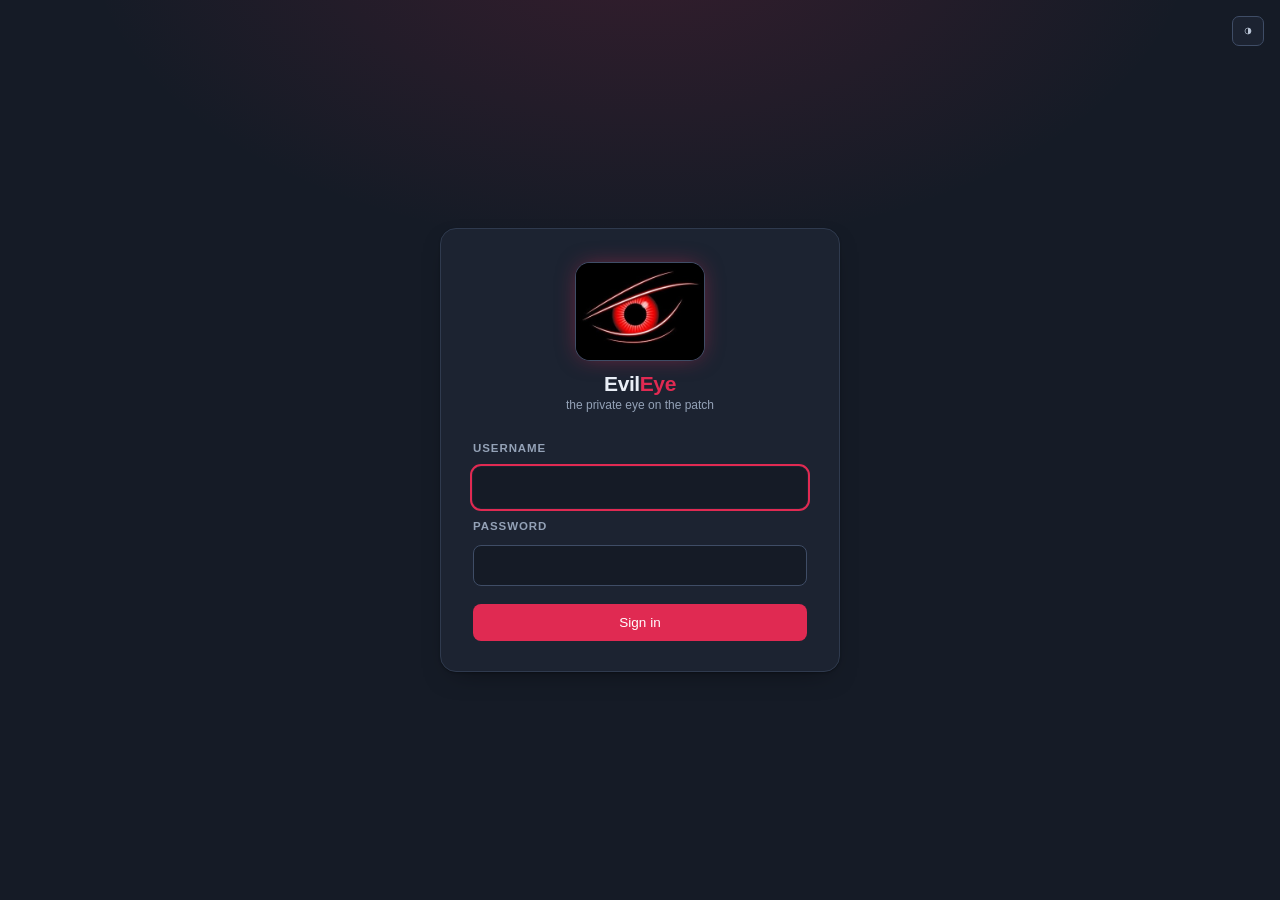
==== commit 642863fc: "UI refresh: new logo, lighter dark theme, invert (light) theme toggle, tidier header and login Co-Au" ====
--- a/login.html
+++ b/login.html
@@ -4,15 +4,18 @@
   <meta charset="UTF-8">
   <meta name="viewport" content="width=device-width, initial-scale=1.0">
   <title>EvilEye · Sign in</title>
-  <link rel="icon" type="image/svg+xml" href="/static/angry-eye.svg">
+  <link rel="icon" type="image/png" href="/static/favicon.png">
+  <link rel="apple-touch-icon" href="/static/apple-touch-icon.png">
+  <script>try{if(localStorage.getItem("evileye-theme")==="light")document.documentElement.dataset.theme="light"}catch(e){}</script>
   <link rel="stylesheet" href="/static/style.css">
 </head>
 <body class="login-page">
+  <button id="theme" class="more icon-btn theme-corner" type="button" title="Invert colour scheme (light theme)" aria-label="Invert colour scheme"><svg viewBox="0 0 24 24" width="16" height="16" aria-hidden="true"><circle cx="12" cy="12" r="9" fill="none" stroke="currentColor" stroke-width="2"/><path d="M12 3a9 9 0 0 1 0 18z" fill="currentColor"/></svg></button>
   <main class="login-card">
     <div class="login-brand">
-      <span class="logo"><img src="/static/angry-eye.svg" width="32" height="32" alt="EvilEye"></span>
+      <span class="logo logo-lg"><img src="/static/logo.jpg" width="128" height="97" alt="EvilEye"></span>
       <div>
-        <h1>EvilEye</h1>
+        <h1 class="wordmark">Evil<span class="eye">Eye</span></h1>
         <p class="tagline">the private eye on the patch</p>
       </div>
     </div>
@@ -38,6 +41,11 @@
       el.hidden = false;
       document.getElementById("password").focus();
     }
+    document.getElementById("theme").addEventListener("click", () => {
+      const light = document.documentElement.dataset.theme !== "light";
+      if (light) document.documentElement.dataset.theme = "light"; else delete document.documentElement.dataset.theme;
+      try { localStorage.setItem("evileye-theme", light ? "light" : "dark"); } catch (e) { /* ignore */ }
+    });
   </script>
 </body>
 </html>
--- a/static/style.css
+++ b/static/style.css
@@ -1,28 +1,58 @@
-/* EvilEye - Dashboard. Dark, restrained, data-first. */
+/* EvilEye - Dashboard. Two themes from one set of tokens: a slightly lightened dark (default) and an inverted light. */
 :root {
-  --bg: #0a0d12;
-  --surface: #11161e;
-  --surface-2: #171d27;
-  --border: #222b38;
-  --border-strong: #2e3a4b;
-  --text: #e6ebf2;
-  --text-2: #b4bfce;
-  --muted: #8592a4;
-  --accent: #d6264f;
-  --accent-hover: #e8365f;
-  --accent-soft: rgba(214, 38, 79, .14);
-  --link: #7fb2ff;
-  --good: #3dbb8a;
-  --bad: #e5646f;
-  --warn: #e0b84a;
+  --bg: #151b26;
+  --surface: #1c2331;
+  --surface-2: #252e3f;
+  --border: #2f3a4e;
+  --border-strong: #3f4d66;
+  --text: #e9eef6;
+  --text-2: #bcc7d8;
+  --muted: #94a2b7;
+  --accent: #e02a52;
+  --accent-hover: #f1426b;
+  --accent-soft: rgba(224, 42, 82, .16);
+  --link: #8ab8ff;
+  --good: #44c593;
+  --bad: #ec6d78;
+  --warn: #e6bf55;
+  --bar-a: #b8244a;
+  --knob: #3a4860;
+  --hover: rgba(255, 255, 255, .035);
+  --overlay: rgba(8, 11, 18, .68);
+  --topbar: color-mix(in srgb, var(--bg) 88%, transparent);
+  --shadow: 0 1px 2px rgba(0, 0, 0, .28), 0 10px 28px -14px rgba(0, 0, 0, .55);
+  --glow: 0 0 22px -4px rgba(224, 42, 82, .55);
   --radius: 10px;
-  --shadow: 0 1px 2px rgba(0, 0, 0, .35), 0 8px 24px -12px rgba(0, 0, 0, .5);
   --font: Inter, "SF Pro Text", -apple-system, BlinkMacSystemFont, "Segoe UI", Roboto, Helvetica, Arial, sans-serif;
   --mono: ui-monospace, "SF Mono", Menlo, Consolas, monospace;
+  color-scheme: dark;
+}
+:root[data-theme="light"] {
+  --bg: #f1f3f8;
+  --surface: #ffffff;
+  --surface-2: #ecf0f6;
+  --border: #dce2ec;
+  --border-strong: #c2cbdb;
+  --text: #18202e;
+  --text-2: #38445a;
+  --muted: #62708a;
+  --accent: #c8204a;
+  --accent-hover: #a9183c;
+  --accent-soft: rgba(200, 32, 74, .10);
+  --link: #1c5cb8;
+  --good: #12805a;
+  --bad: #bf2f3c;
+  --warn: #8f6505;
+  --bar-a: #e0577a;
+  --knob: #c2cbdb;
+  --hover: rgba(20, 30, 50, .035);
+  --overlay: rgba(20, 28, 44, .46);
+  --shadow: 0 1px 2px rgba(20, 30, 50, .06), 0 8px 24px -14px rgba(20, 30, 50, .20);
+  --glow: 0 0 18px -6px rgba(200, 32, 74, .45);
+  color-scheme: light;
 }
 
 * { box-sizing: border-box; margin: 0; padding: 0; }
-html { color-scheme: dark; }
 html, body {
   background: var(--bg);
   color: var(--text);
@@ -32,22 +62,35 @@
   -webkit-font-smoothing: antialiased;
   font-feature-settings: "tnum" 1, "cv11" 1;
 }
+body { transition: background-color .2s ease, color .2s ease; }
+[hidden] { display: none !important; }
 a { color: var(--link); text-decoration: none; }
 a:hover { text-decoration: underline; text-underline-offset: 2px; }
 :focus-visible { outline: 2px solid var(--link); outline-offset: 2px; }
 button { font-family: inherit; }
+code { font-family: var(--mono); background: var(--surface-2); border: 1px solid var(--border); border-radius: 5px; padding: 1px 6px; color: var(--text); user-select: all; }
+
+/* ---------- brand ---------- */
+.logo {
+  display: block; flex-shrink: 0; width: 64px; height: 48px; border-radius: 10px; overflow: hidden;
+  background: #000; box-shadow: 0 0 0 1px var(--border-strong), var(--glow);
+}
+.logo img { display: block; width: 100%; height: 100%; object-fit: cover; }
+.logo-lg { width: 128px; height: 97px; border-radius: 14px; }
+.wordmark { font-size: 21px; font-weight: 700; letter-spacing: -.02em; line-height: 1.15; }
+.wordmark .eye { color: var(--accent); }
+.tagline { color: var(--muted); font-size: 12px; }
 
 /* ---------- login ---------- */
 .login-page {
   min-height: 100vh; display: grid; place-items: center; padding: 24px;
-  background: radial-gradient(900px 500px at 50% -10%, rgba(214, 38, 79, .10), transparent 60%), var(--bg);
+  background: radial-gradient(900px 520px at 50% -8%, var(--accent-soft), transparent 62%), var(--bg);
 }
 .login-card {
-  width: 100%; max-width: 380px; background: var(--surface);
-  border: 1px solid var(--border); border-radius: 14px; padding: 32px; box-shadow: var(--shadow);
-}
-.login-brand { display: flex; align-items: center; gap: 12px; margin-bottom: 26px; }
-.login-brand h1 { font-size: 21px; letter-spacing: -.01em; }
+  width: 100%; max-width: 400px; background: var(--surface); border: 1px solid var(--border);
+  border-radius: 16px; padding: 34px 32px 30px; box-shadow: var(--shadow);
+}
+.login-brand { display: flex; flex-direction: column; align-items: center; gap: 12px; margin-bottom: 26px; text-align: center; }
 .login-form { display: flex; flex-direction: column; gap: 10px; }
 .login-form label { color: var(--muted); font-size: 11.5px; font-weight: 600; text-transform: uppercase; letter-spacing: .08em; }
 .login-form input {
@@ -57,31 +100,27 @@
 .login-form input:focus { outline: 2px solid var(--accent); outline-offset: 1px; border-color: transparent; }
 .login-form .btn { margin-top: 8px; padding: 11px 16px; }
 .login-error { color: var(--bad); font-size: 13px; }
-.login-error[hidden] { display: none; }
+.theme-corner { position: fixed; top: 16px; right: 16px; }
 
 /* ---------- header ---------- */
 .topbar {
-  position: sticky; top: 0; z-index: 20;
-  background: rgba(10, 13, 18, .86); backdrop-filter: blur(10px);
-  border-bottom: 1px solid var(--border); padding: 12px 20px;
-}
-.topbar-inner { max-width: 1240px; margin: 0 auto; display: flex; align-items: center; justify-content: space-between; gap: 12px; flex-wrap: wrap; }
-.brand { display: flex; align-items: center; gap: 12px; }
-.logo { width: 34px; height: 34px; background: var(--accent); border-radius: 8px; padding: 2px; display: block; }
-.logo img { display: block; }
-.topbar h1 { font-size: 17px; font-weight: 650; letter-spacing: -.01em; line-height: 1.2; }
-.tagline { color: var(--muted); font-size: 12px; }
-.status-row { display: flex; align-items: center; justify-content: flex-end; gap: 8px; }
+  position: sticky; top: 0; z-index: 20; background: var(--topbar); backdrop-filter: blur(10px);
+  border-bottom: 1px solid var(--border); padding: 10px 20px;
+}
+.topbar-inner { max-width: 1240px; margin: 0 auto; display: flex; align-items: center; justify-content: space-between; gap: 14px; flex-wrap: wrap; }
+.brand { display: flex; align-items: center; gap: 14px; }
+.status-row { margin-left: auto; display: flex; align-items: center; justify-content: flex-end; gap: 8px; flex-wrap: wrap; }
 .updated { color: var(--muted); font-size: 12px; text-align: right; }
 .updated .ok { color: var(--good); }
 .updated .err { color: var(--bad); }
+.region-pick { display: flex; align-items: center; gap: 8px; color: var(--muted); }
+.region-pick span { text-transform: uppercase; letter-spacing: .08em; font-weight: 600; font-size: 11px; }
+.region-pick select.search { flex: none; min-width: 190px; padding: 6px 10px; font-size: 13px; }
+.icon-btn { display: inline-flex; align-items: center; justify-content: center; width: 32px; height: 30px; padding: 0; }
+.icon-btn svg { display: block; }
 
 /* ---------- tabs ---------- */
-.tabs {
-  display: flex; gap: 2px; overflow-x: auto; max-width: 1240px; margin: 0 auto;
-  padding: 0 20px; border-bottom: 1px solid var(--border);
-  background: var(--bg);
-}
+.tabs { display: flex; gap: 2px; overflow-x: auto; max-width: 1240px; margin: 0 auto; padding: 0 20px; border-bottom: 1px solid var(--border); }
 .tab {
   background: none; color: var(--muted); border: 0; border-bottom: 2px solid transparent;
   padding: 13px 14px; font-size: 13.5px; font-weight: 500; cursor: pointer; white-space: nowrap; margin-bottom: -1px;
@@ -97,12 +136,15 @@
 .card { background: var(--surface); border: 1px solid var(--border); border-radius: var(--radius); padding: 18px; box-shadow: var(--shadow); }
 .card-head { display: flex; align-items: center; justify-content: space-between; gap: 12px; margin-bottom: 14px; }
 .card-head h3, .card h3 { font-size: 11.5px; color: var(--muted); font-weight: 600; text-transform: uppercase; letter-spacing: .08em; line-height: 1.2; }
+h3.sub { font-size: 11.5px; color: var(--muted); font-weight: 600; text-transform: uppercase; letter-spacing: .08em; margin-bottom: 10px; }
 
 .stat-grid { display: grid; grid-template-columns: repeat(auto-fit, minmax(190px, 1fr)); gap: 14px; margin-bottom: 18px; }
-.stat { background: var(--surface); border: 1px solid var(--border); border-radius: var(--radius); padding: 16px 18px; box-shadow: var(--shadow); }
+.stat { position: relative; background: var(--surface); border: 1px solid var(--border); border-radius: var(--radius); padding: 16px 18px 16px 22px; box-shadow: var(--shadow); }
+.stat::before { content: ""; position: absolute; left: 0; top: 16px; bottom: 16px; width: 3px; border-radius: 0 3px 3px 0; background: var(--border-strong); }
+.stat.hl::before { background: var(--accent); }
 .stat .num { font-size: 28px; font-weight: 650; letter-spacing: -.02em; line-height: 1.15; font-variant-numeric: tabular-nums; }
 .stat .label { color: var(--muted); font-size: 12px; margin-top: 4px; }
-.stat.hl .num { color: var(--accent-hover); }
+.stat.hl .num { color: var(--accent); }
 .chart-grid { display: grid; grid-template-columns: repeat(auto-fit, minmax(300px, 1fr)); gap: 14px; margin-bottom: 18px; }
 
 /* ---------- bars ---------- */
@@ -110,30 +152,13 @@
 .bar-row { display: flex; align-items: center; gap: 10px; font-size: 12.5px; }
 .bar-row .bk { color: var(--text-2); width: 118px; overflow: hidden; text-overflow: ellipsis; white-space: nowrap; flex-shrink: 0; }
 .bar-track { flex: 1; background: var(--surface-2); border-radius: 4px; height: 8px; overflow: hidden; }
-.bar-fill { height: 100%; background: linear-gradient(90deg, #b01f43, var(--accent)); border-radius: 4px; min-width: 2px; }
+.bar-fill { height: 100%; background: linear-gradient(90deg, var(--bar-a), var(--accent)); border-radius: 4px; min-width: 2px; }
 .bar-row .bv { min-width: 64px; text-align: right; color: var(--text); font-variant-numeric: tabular-nums; }
 .bar-row .fine { color: var(--muted); font-size: 11px; }
 .bar-row.pick { cursor: pointer; border-radius: 6px; margin: 0 -6px; padding: 3px 6px; }
 .bar-row.pick:hover { background: var(--surface-2); }
 .bar-row.pick:hover .bk { color: var(--text); }
 
-.bar-fill.ico { background: linear-gradient(90deg, #3d6fb5, var(--link)); }
-.bar-fill.rw { background: linear-gradient(90deg, #b01f43, var(--accent)); }
-.lookup { margin-top: 10px; display: flex; flex-direction: column; gap: 6px; font-size: 12px; color: var(--text-2); }
-.lookup .bar-track { flex: none; width: 100%; height: 6px; }
-.lookup em { color: var(--good); font-style: normal; }
-.cmp { display: flex; flex-direction: column; gap: 12px; }
-.cmp-row { display: flex; align-items: center; gap: 12px; font-size: 12.5px; }
-.cmp-row .bk { color: var(--text-2); width: 230px; flex-shrink: 0; }
-.cmp-bars { flex: 1; display: flex; flex-direction: column; gap: 4px; }
-.cmp-line { display: flex; align-items: center; gap: 10px; }
-.cmp-line .bar-track { height: 7px; }
-.cmp-line .bv { width: 48px; text-align: right; font-variant-numeric: tabular-nums; color: var(--text); }
-.cmp-legend { display: flex; gap: 18px; margin-bottom: 12px; color: var(--muted); font-size: 12px; }
-.cmp-legend .sw { display: inline-block; width: 10px; height: 10px; border-radius: 3px; margin-right: 6px; vertical-align: -1px; }
-.sw.ico { background: var(--link); } .sw.rw { background: var(--accent); }
-@media (max-width: 640px) { .cmp-row { flex-direction: column; align-items: stretch; gap: 4px; } .cmp-row .bk { width: auto; } }
-
 /* ---------- controls ---------- */
 .toolbar { display: flex; gap: 8px; flex-wrap: wrap; margin-bottom: 14px; align-items: center; }
 .search {
@@ -141,27 +166,29 @@
   border-radius: 8px; padding: 8px 12px; font-size: 13.5px; min-width: 140px; flex: 0 1 260px; font-family: inherit;
 }
 .search::placeholder { color: var(--muted); }
-.search:hover { border-color: #3b4a5f; }
+.search:hover { border-color: color-mix(in srgb, var(--border-strong) 70%, var(--text)); }
 select.search { flex: 0 1 210px; }
 .radio-group { display: flex; align-items: center; gap: 2px; padding: 3px; background: var(--surface); border: 1px solid var(--border-strong); border-radius: 8px; }
 .radio-group label { display: flex; align-items: center; gap: 6px; padding: 5px 11px; border-radius: 6px; color: var(--muted); font-size: 13px; cursor: pointer; user-select: none; }
 .radio-group label:has(input:checked) { background: var(--surface-2); color: var(--text); box-shadow: inset 0 0 0 1px var(--border-strong); }
 .radio-group input { margin: 0; accent-color: var(--accent); }
-.btn {
-  background: var(--accent); color: #fff; border: 0; border-radius: 8px;
-  padding: 8px 16px; font-size: 13.5px; font-weight: 500; cursor: pointer;
-}
+.btn { background: var(--accent); color: #fff; border: 0; border-radius: 8px; padding: 8px 16px; font-size: 13.5px; font-weight: 500; cursor: pointer; }
 .btn:hover { background: var(--accent-hover); }
 .btn:disabled { opacity: .55; cursor: default; }
 .more {
   background: var(--surface); color: var(--text-2); border: 1px solid var(--border-strong); border-radius: 7px;
   padding: 5px 11px; font-size: 12.5px; font-weight: 500; line-height: 1.2; cursor: pointer; flex-shrink: 0; text-decoration: none;
 }
-.more:hover, .more.on { background: var(--surface-2); color: var(--text); border-color: #435268; text-decoration: none; }
+.more:hover, .more.on { background: var(--surface-2); color: var(--text); border-color: color-mix(in srgb, var(--border-strong) 60%, var(--text)); text-decoration: none; }
 .more:disabled { opacity: .55; cursor: default; }
+.more.small { padding: 2px 8px; font-size: 11.5px; margin-top: 5px; }
+.more.danger { color: var(--bad); border-color: color-mix(in srgb, var(--bad) 38%, transparent); }
+.more.danger:hover { background: color-mix(in srgb, var(--bad) 12%, transparent); color: var(--bad); }
 
 .count { color: var(--muted); font-size: 12.5px; margin: 0 0 10px; }
 .hint { color: var(--muted); font-size: 13px; margin-bottom: 14px; max-width: 80ch; }
+.meta { color: var(--muted); font-size: 12.5px; }
+.ldr { color: var(--muted); padding: 32px; text-align: center; font-size: 13px; }
 
 /* ---------- tables ---------- */
 .table-wrap { overflow-x: auto; border: 1px solid var(--border); border-radius: var(--radius); background: var(--surface); box-shadow: var(--shadow); }
@@ -172,61 +199,52 @@
 }
 .table td { padding: 11px 14px; border-bottom: 1px solid var(--border); vertical-align: top; }
 .table tbody tr:last-child td { border-bottom: 0; }
-.table tbody tr:hover { background: rgba(255, 255, 255, .02); }
+.table tbody tr:hover { background: var(--hover); }
 .table .meta { margin-top: 2px; }
+.table td.actions { display: flex; gap: 6px; flex-wrap: wrap; }
+.table select.search { min-width: 150px; padding: 5px 8px; font-size: 12.5px; }
 
 /* ---------- badges ---------- */
 .badge { display: inline-block; border-radius: 5px; font-size: 11px; padding: 1px 7px; font-weight: 600; letter-spacing: .01em; line-height: 1.6; border: 1px solid transparent; }
-.badge.wm  { background: rgba(224, 184, 74, .12); color: var(--warn); border-color: rgba(224, 184, 74, .35); }
-.badge.uk  { background: rgba(127, 178, 255, .10); color: var(--link); border-color: rgba(127, 178, 255, .28); }
-.badge.grp { background: var(--accent-soft); color: #f08aa0; border-color: rgba(214, 38, 79, .35); }
-.badge.off { background: rgba(229, 100, 111, .10); color: var(--bad); border-color: rgba(229, 100, 111, .35); }
-.badge.on  { background: rgba(61, 187, 138, .10); color: var(--good); border-color: rgba(61, 187, 138, .35); }
-.badge.src { background: rgba(160, 170, 220, .10); color: #a9b4e6; border-color: rgba(160, 170, 220, .28); }
+.badge.wm  { background: color-mix(in srgb, var(--warn) 14%, transparent); color: var(--warn); border-color: color-mix(in srgb, var(--warn) 38%, transparent); }
+.badge.uk  { background: color-mix(in srgb, var(--link) 12%, transparent); color: var(--link); border-color: color-mix(in srgb, var(--link) 32%, transparent); }
+.badge.grp { background: var(--accent-soft); color: var(--accent); border-color: color-mix(in srgb, var(--accent) 38%, transparent); }
+.badge.off { background: color-mix(in srgb, var(--bad) 12%, transparent); color: var(--bad); border-color: color-mix(in srgb, var(--bad) 38%, transparent); }
+.badge.on  { background: color-mix(in srgb, var(--good) 12%, transparent); color: var(--good); border-color: color-mix(in srgb, var(--good) 38%, transparent); }
+.badge.src { background: color-mix(in srgb, var(--muted) 14%, transparent); color: var(--text-2); border-color: color-mix(in srgb, var(--muted) 34%, transparent); }
 
 /* ---------- victim / gang cards ---------- */
 .victim-grid, .gang-grid { display: grid; grid-template-columns: repeat(auto-fill, minmax(310px, 1fr)); gap: 14px; }
-.vc, .gc {
-  background: var(--surface); border: 1px solid var(--border); border-radius: var(--radius);
-  padding: 15px 16px; display: flex; flex-direction: column; gap: 8px; box-shadow: var(--shadow);
-}
+.vc, .gc { background: var(--surface); border: 1px solid var(--border); border-radius: var(--radius); padding: 15px 16px; display: flex; flex-direction: column; gap: 8px; box-shadow: var(--shadow); }
 .vc:hover, .gc:hover { border-color: var(--border-strong); }
 .vc .name { font-weight: 650; font-size: 14.5px; letter-spacing: -.005em; }
-.meta { color: var(--muted); font-size: 12.5px; }
-.vc .hits { font-size: 12.5px; color: var(--muted); }
-.vc .links { margin-top: auto; display: flex; gap: 12px; flex-wrap: wrap; font-size: 12.5px; }
 .gc .gname { font-weight: 650; font-size: 15px; display: flex; align-items: center; gap: 8px; flex-wrap: wrap; }
 .gc .gdesc { color: var(--muted); font-size: 12.5px; line-height: 1.45; }
 .sites { display: flex; flex-direction: column; gap: 4px; }
 .gc .site-line { display: flex; align-items: center; gap: 8px; font-size: 12px; color: var(--muted); }
 .gc .site-line .dot { width: 13px; height: 13px; border-radius: 50%; flex-shrink: 0; }
-.gc .site-line .dot.ok { background: var(--good); box-shadow: 0 0 6px 1px rgba(61, 187, 138, .65); animation: pulse-glow 1.8s ease-in-out infinite; }
-.gc .site-line .dot.bad { background: var(--bad); box-shadow: 0 0 0 2px rgba(229, 100, 111, .18); }
+.gc .site-line .dot.ok { background: var(--good); box-shadow: 0 0 6px 1px color-mix(in srgb, var(--good) 65%, transparent); animation: pulse-glow 1.8s ease-in-out infinite; }
+.gc .site-line .dot.bad { background: var(--bad); box-shadow: 0 0 0 2px color-mix(in srgb, var(--bad) 20%, transparent); }
 .gc .site-line .dot.na { background: var(--muted); }
 @keyframes pulse-glow {
-  0%, 100% { box-shadow: 0 0 4px 1px rgba(61, 187, 138, .55), 0 0 0 0 rgba(61, 187, 138, .45); transform: scale(1); }
-  50%      { box-shadow: 0 0 14px 4px rgba(61, 187, 138, .9), 0 0 0 7px rgba(61, 187, 138, 0); transform: scale(1.12); }
-}
-
-/* click-to-copy (leak-site addresses are never opened from here) */
+  0%, 100% { box-shadow: 0 0 4px 1px color-mix(in srgb, var(--good) 55%, transparent), 0 0 0 0 color-mix(in srgb, var(--good) 45%, transparent); transform: scale(1); }
+  50%      { box-shadow: 0 0 14px 4px color-mix(in srgb, var(--good) 90%, transparent), 0 0 0 7px color-mix(in srgb, var(--good) 0%, transparent); transform: scale(1.12); }
+}
+/* click-to-copy: leak-site addresses are never opened from here */
 .copy {
-  display: flex; align-items: center; gap: 8px; min-width: 0; flex: 1;
-  background: var(--surface-2); color: var(--text-2); border: 1px solid var(--border);
-  border-radius: 6px; padding: 4px 8px; font-family: var(--mono); font-size: 11.5px; text-align: left; cursor: copy;
-}
-.copy:hover { border-color: #435268; color: var(--text); }
+  display: flex; align-items: center; gap: 8px; min-width: 0; flex: 1; background: var(--surface-2); color: var(--text-2);
+  border: 1px solid var(--border); border-radius: 6px; padding: 4px 8px; font-family: var(--mono); font-size: 11.5px; text-align: left; cursor: copy;
+}
+.copy:hover { border-color: var(--border-strong); color: var(--text); }
 .copy .addr { overflow: hidden; text-overflow: ellipsis; white-space: nowrap; flex: 1; min-width: 0; }
 .copy .cpy { color: var(--muted); font-family: var(--font); font-size: 11px; flex-shrink: 0; }
 .copy:hover .cpy { color: var(--link); }
-.copy.done { border-color: rgba(61, 187, 138, .5); }
+.copy.done { border-color: color-mix(in srgb, var(--good) 55%, transparent); }
 .copy.done .cpy { color: var(--good); }
 
 /* ---------- feed ---------- */
 .post-list { display: flex; flex-direction: column; gap: 8px; }
-.post {
-  background: var(--surface); border: 1px solid var(--border); border-radius: var(--radius);
-  padding: 13px 16px; display: flex; justify-content: space-between; gap: 14px; align-items: flex-start;
-}
+.post { background: var(--surface); border: 1px solid var(--border); border-radius: var(--radius); padding: 13px 16px; display: flex; justify-content: space-between; gap: 14px; align-items: flex-start; }
 .post:hover { border-color: var(--border-strong); }
 .post .ptitle { font-weight: 600; }
 .post .pdetail { color: var(--muted); font-size: 12.5px; margin-top: 4px; }
@@ -234,60 +252,7 @@
 .post .pdate { color: var(--muted); font-size: 12px; white-space: nowrap; }
 .post a { font-size: 12.5px; }
 
-/* ---------- modal ---------- */
-.modal { position: fixed; inset: 0; z-index: 40; display: flex; align-items: center; justify-content: center; padding: 20px; background: rgba(4, 6, 10, .74); backdrop-filter: blur(3px); }
-.modal[hidden] { display: none; }
-.modal-card {
-  width: min(720px, 100%); max-height: min(82vh, 760px); overflow: auto; background: var(--surface);
-  border: 1px solid var(--border-strong); border-radius: 14px; padding: 20px; box-shadow: 0 24px 60px rgba(0, 0, 0, .55);
-}
-.modal-actions { display: flex; gap: 8px; margin-left: auto; }
-.modal-card .hint { margin: 0 0 14px; }
-.slice-list { display: flex; flex-direction: column; gap: 8px; margin-top: 14px; }
-.slice-list .vc { box-shadow: none; background: var(--surface-2); }
-
-/* ---------- misc ---------- */
-.awake {
-  position: fixed; z-index: 30; right: 16px; bottom: 16px; display: flex; align-items: center; gap: 8px;
-  padding: 7px 13px 7px 8px; border: 1px solid var(--border-strong); border-radius: 999px;
-  background: var(--surface); color: var(--muted); cursor: pointer; box-shadow: var(--shadow);
-}
-.awake-knob { width: 26px; height: 15px; border-radius: 999px; background: #2a3344; position: relative; }
-.awake-knob::after { content: ""; position: absolute; top: 2px; left: 2px; width: 11px; height: 11px; border-radius: 50%; background: #8592a4; transition: transform .15s ease; }
-.awake.on { color: var(--text); border-color: var(--accent); }
-.awake.on .awake-knob { background: var(--accent); }
-.awake.on .awake-knob::after { transform: translateX(11px); background: #fff; }
-.awake-label { font-size: 12px; font-weight: 500; }
-
-#toast {
-  position: fixed; left: 50%; bottom: 28px; transform: translate(-50%, 12px); opacity: 0; pointer-events: none; z-index: 60;
-  background: var(--surface-2); color: var(--text); border: 1px solid var(--border-strong); border-radius: 8px;
-  padding: 9px 16px; font-size: 13px; box-shadow: var(--shadow); transition: opacity .18s ease, transform .18s ease;
-}
-#toast.on { opacity: 1; transform: translate(-50%, 0); }
-
-.foot { max-width: 1240px; margin: 0 auto; padding: 22px 20px 48px; color: var(--muted); font-size: 12px; border-top: 1px solid var(--border); }
-.ldr { color: var(--muted); padding: 32px; text-align: center; font-size: 13px; }
-
-@media (max-width: 640px) {
-  .topbar { padding: 10px 14px; }
-  .topbar-inner { flex-direction: column; align-items: flex-start; }
-  .tabs { top: 0; position: static; padding: 0 10px; }
-  main { padding: 0 14px 40px; }
-  .updated { text-align: left; }
-  .post { flex-direction: column; }
-  .post .right { text-align: left; }
-  .stat .num { font-size: 24px; }
-  .bar-row .bk { width: 92px; }
-}
-@media (prefers-reduced-motion: reduce) { * { transition: none !important; animation: none !important; } }
-
-/* ---------- v2: region selector, ticker, forms, admin ---------- */
-[hidden] { display: none !important; }
-.region-pick { display: flex; align-items: center; gap: 8px; color: var(--muted); font-size: 12px; }
-.region-pick span { text-transform: uppercase; letter-spacing: .08em; font-weight: 600; font-size: 11px; }
-.region-pick select.search { flex: none; min-width: 190px; padding: 6px 10px; font-size: 13px; }
-
+/* ---------- ticker ---------- */
 .ticker { display: grid; grid-template-columns: repeat(auto-fit, minmax(340px, 1fr)); gap: 14px; margin-bottom: 18px; }
 .ticker-col { background: var(--surface); border: 1px solid var(--border); border-radius: var(--radius); padding: 14px 16px; box-shadow: var(--shadow); }
 .ticker-head { display: flex; align-items: center; gap: 10px; margin-bottom: 8px; }
@@ -301,20 +266,58 @@
 .ticker-list li.ldr { padding: 14px 0; text-align: left; }
 .ticker-list li.fresh { animation: flash-in 2.4s ease-out; }
 .tk-title { font-weight: 600; font-size: 13.5px; display: flex; align-items: center; gap: 8px; flex-wrap: wrap; }
-@keyframes flash-in { from { background: rgba(214, 38, 79, .22); } to { background: transparent; } }
-
+@keyframes flash-in { from { background: var(--accent-soft); } to { background: transparent; } }
+
+/* ---------- forms ---------- */
 .form-row { display: flex; gap: 12px; flex-wrap: wrap; align-items: flex-end; }
 .field { display: flex; flex-direction: column; gap: 5px; color: var(--muted); font-size: 12px; font-weight: 500; }
 .field .search { flex: none; min-width: 170px; }
 .pw { display: flex; gap: 6px; align-items: center; }
 .pw .search { min-width: 210px; font-family: var(--mono); }
-code { font-family: var(--mono); background: var(--surface-2); border: 1px solid var(--border); border-radius: 5px; padding: 1px 6px; color: var(--text); user-select: all; }
-h3.sub { font-size: 11.5px; color: var(--muted); font-weight: 600; text-transform: uppercase; letter-spacing: .08em; margin-bottom: 10px; }
-.table td.actions { display: flex; gap: 6px; flex-wrap: wrap; }
-.more.danger { color: var(--bad); border-color: rgba(229, 100, 111, .35); }
-.more.danger:hover { background: rgba(229, 100, 111, .12); color: #ff8a94; }
-.table select.search { min-width: 150px; padding: 5px 8px; font-size: 12.5px; }
-.tab[hidden] { display: none; }
-@media (max-width: 640px) { .region-pick { width: 100%; } .region-pick select.search { flex: 1; } }
-
-.status-row { margin-left: auto; flex-wrap: wrap; }
+
+/* ---------- modal ---------- */
+.modal { position: fixed; inset: 0; z-index: 40; display: flex; align-items: center; justify-content: center; padding: 20px; background: var(--overlay); backdrop-filter: blur(3px); }
+.modal-card {
+  width: min(720px, 100%); max-height: min(82vh, 760px); overflow: auto; background: var(--surface);
+  border: 1px solid var(--border-strong); border-radius: 14px; padding: 20px; box-shadow: 0 24px 60px rgba(0, 0, 0, .35);
+}
+.modal-actions { display: flex; gap: 8px; margin-left: auto; }
+.modal-card .hint { margin: 0 0 14px; }
+.slice-list { display: flex; flex-direction: column; gap: 8px; margin-top: 14px; }
+.slice-list .vc { box-shadow: none; background: var(--surface-2); }
+
+/* ---------- misc ---------- */
+.awake {
+  position: fixed; z-index: 30; right: 16px; bottom: 16px; display: flex; align-items: center; gap: 8px;
+  padding: 7px 13px 7px 8px; border: 1px solid var(--border-strong); border-radius: 999px; background: var(--surface); color: var(--muted); cursor: pointer; box-shadow: var(--shadow);
+}
+.awake-knob { width: 26px; height: 15px; border-radius: 999px; background: var(--knob); position: relative; }
+.awake-knob::after { content: ""; position: absolute; top: 2px; left: 2px; width: 11px; height: 11px; border-radius: 50%; background: var(--muted); transition: transform .15s ease; }
+.awake.on { color: var(--text); border-color: var(--accent); }
+.awake.on .awake-knob { background: var(--accent); }
+.awake.on .awake-knob::after { transform: translateX(11px); background: #fff; }
+.awake-label { font-size: 12px; font-weight: 500; }
+#toast {
+  position: fixed; left: 50%; bottom: 28px; transform: translate(-50%, 12px); opacity: 0; pointer-events: none; z-index: 60;
+  background: var(--surface-2); color: var(--text); border: 1px solid var(--border-strong); border-radius: 8px;
+  padding: 9px 16px; font-size: 13px; box-shadow: var(--shadow); transition: opacity .18s ease, transform .18s ease;
+}
+#toast.on { opacity: 1; transform: translate(-50%, 0); }
+.foot { max-width: 1240px; margin: 0 auto; padding: 22px 20px 48px; color: var(--muted); font-size: 12px; border-top: 1px solid var(--border); }
+
+@media (max-width: 640px) {
+  .topbar { padding: 10px 14px; }
+  .topbar-inner { flex-direction: column; align-items: flex-start; }
+  .status-row { margin-left: 0; justify-content: flex-start; width: 100%; }
+  .tabs { padding: 0 10px; }
+  main { padding: 0 14px 40px; }
+  .updated { text-align: left; }
+  .region-pick { width: 100%; }
+  .region-pick select.search { flex: 1; }
+  .post { flex-direction: column; }
+  .post .right { text-align: left; }
+  .stat .num { font-size: 24px; }
+  .bar-row .bk { width: 92px; }
+  .wordmark { font-size: 19px; }
+}
+@media (prefers-reduced-motion: reduce) { * { transition: none !important; animation: none !important; } }
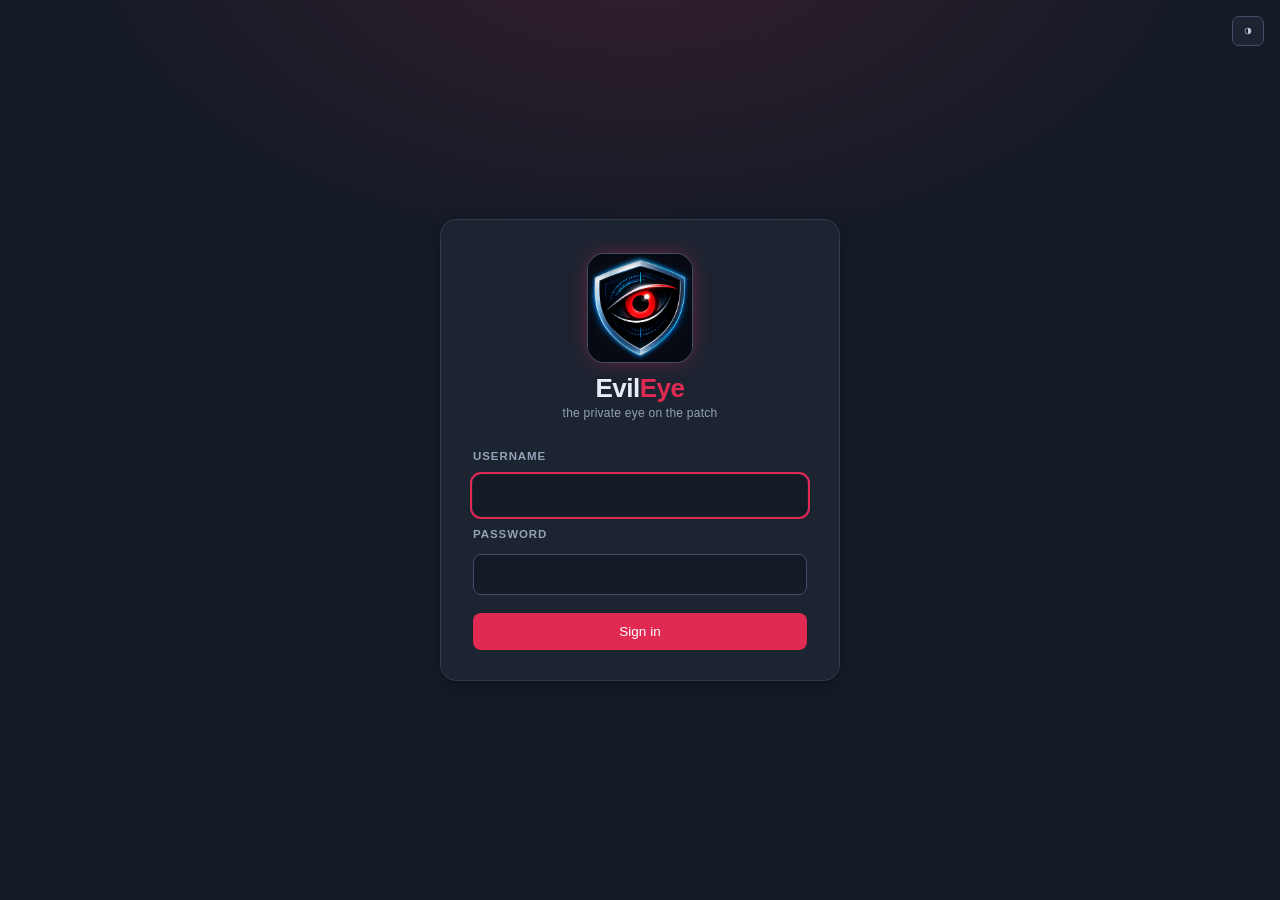
==== commit 4f3f2365: "New logo: shield is the screen-wake switch (red eye off, green eye on); EvilEye text links home Co-A" ====
--- a/login.html
+++ b/login.html
@@ -13,7 +13,7 @@
   <button id="theme" class="more icon-btn theme-corner" type="button" title="Invert colour scheme (light theme)" aria-label="Invert colour scheme"><svg viewBox="0 0 24 24" width="16" height="16" aria-hidden="true"><circle cx="12" cy="12" r="9" fill="none" stroke="currentColor" stroke-width="2"/><path d="M12 3a9 9 0 0 1 0 18z" fill="currentColor"/></svg></button>
   <main class="login-card">
     <div class="login-brand">
-      <span class="logo logo-lg"><img src="/static/logo.jpg" width="128" height="97" alt="EvilEye"></span>
+      <span class="logo logo-lg"><img src="/static/mark-off.png" width="104" height="108" alt="EvilEye"></span>
       <div>
         <h1 class="wordmark">Evil<span class="eye">Eye</span></h1>
         <p class="tagline">the private eye on the patch</p>
--- a/static/style.css
+++ b/static/style.css
@@ -73,13 +73,27 @@
 /* ---------- brand ---------- */
 .logo {
   display: block; flex-shrink: 0; width: 64px; height: 48px; border-radius: 10px; overflow: hidden;
-  background: #000; box-shadow: 0 0 0 1px var(--border-strong), var(--glow);
+  background: #070a12; box-shadow: 0 0 0 1px var(--border-strong), var(--glow);
 }
 .logo img { display: block; width: 100%; height: 100%; object-fit: cover; }
-.logo-lg { width: 128px; height: 97px; border-radius: 14px; }
-.wordmark { font-size: 21px; font-weight: 700; letter-spacing: -.02em; line-height: 1.15; }
+.logo-lg { width: 104px; height: 108px; border-radius: 16px; }
+.wordmark { font-size: 26px; font-weight: 700; letter-spacing: -.02em; line-height: 1.15; }
 .wordmark .eye { color: var(--accent); }
-.tagline { color: var(--muted); font-size: 12px; }
+.tagline { color: var(--muted); font-size: 12px; letter-spacing: .02em; }
+
+/* the shield is the screen-wake switch: red eye = off, green eye = on */
+.mark {
+  position: relative; flex-shrink: 0; width: 58px; height: 60px; padding: 0; border: 0; border-radius: 12px; overflow: hidden;
+  background: #070a12; cursor: pointer; box-shadow: 0 0 0 1px var(--border-strong), var(--glow); transition: box-shadow .3s ease, transform .15s ease;
+}
+.mark:hover { transform: scale(1.04); }
+.mark img { position: absolute; inset: 0; width: 100%; height: 100%; object-fit: cover; display: block; }
+.mark-on { opacity: 0; transition: opacity .35s ease; }
+.mark[aria-pressed="true"] .mark-on { opacity: 1; }
+.mark[aria-pressed="true"] { box-shadow: 0 0 0 1px color-mix(in srgb, var(--good) 70%, transparent), 0 0 22px -2px color-mix(in srgb, var(--good) 65%, transparent); }
+.brand-text { display: block; color: inherit; text-decoration: none; }
+.brand-text:hover { text-decoration: none; }
+.brand-text:hover .wordmark { opacity: .85; }
 
 /* ---------- login ---------- */
 .login-page {
@@ -146,6 +160,24 @@
 .stat .label { color: var(--muted); font-size: 12px; margin-top: 4px; }
 .stat.hl .num { color: var(--accent); }
 .chart-grid { display: grid; grid-template-columns: repeat(auto-fit, minmax(300px, 1fr)); gap: 14px; margin-bottom: 18px; }
+
+/* ---------- region strip (horizontal) ---------- */
+.region-card { margin-bottom: 18px; }
+.region-strip { --cols: 7; display: grid; grid-template-columns: repeat(var(--cols), minmax(0, 1fr)); gap: 10px; }
+.rtile {
+  display: flex; flex-direction: column; gap: 2px; text-align: left; font: inherit; color: inherit; cursor: pointer;
+  background: var(--surface-2); border: 1px solid var(--border); border-radius: 9px; padding: 10px 12px 11px;
+}
+.rtile:hover { border-color: var(--border-strong); background: color-mix(in srgb, var(--surface-2) 70%, var(--surface)); }
+.rtile.active { border-color: var(--accent); background: var(--accent-soft); box-shadow: 0 0 0 1px var(--accent) inset; }
+.rtile .rn { font-size: 11.5px; font-weight: 600; color: var(--text-2); line-height: 1.25; min-height: 29px; }
+.rtile .rc { font-size: 24px; font-weight: 650; letter-spacing: -.02em; line-height: 1.15; font-variant-numeric: tabular-nums; }
+.rtile .rs { font-size: 11.5px; color: var(--muted); }
+.rtile .rbar { display: block; height: 4px; border-radius: 3px; background: var(--border); margin-top: 7px; overflow: hidden; }
+.rtile .rbar i { display: block; height: 100%; border-radius: 3px; background: linear-gradient(90deg, var(--bar-a), var(--accent)); }
+.rtile.dim .rc { color: var(--muted); }
+.rtile.dim .rbar i { background: var(--muted); }
+.region-card .hint { margin: 12px 0 0; }
 
 /* ---------- bars ---------- */
 .bars { display: flex; flex-direction: column; gap: 9px; }
@@ -287,16 +319,6 @@
 .slice-list .vc { box-shadow: none; background: var(--surface-2); }
 
 /* ---------- misc ---------- */
-.awake {
-  position: fixed; z-index: 30; right: 16px; bottom: 16px; display: flex; align-items: center; gap: 8px;
-  padding: 7px 13px 7px 8px; border: 1px solid var(--border-strong); border-radius: 999px; background: var(--surface); color: var(--muted); cursor: pointer; box-shadow: var(--shadow);
-}
-.awake-knob { width: 26px; height: 15px; border-radius: 999px; background: var(--knob); position: relative; }
-.awake-knob::after { content: ""; position: absolute; top: 2px; left: 2px; width: 11px; height: 11px; border-radius: 50%; background: var(--muted); transition: transform .15s ease; }
-.awake.on { color: var(--text); border-color: var(--accent); }
-.awake.on .awake-knob { background: var(--accent); }
-.awake.on .awake-knob::after { transform: translateX(11px); background: #fff; }
-.awake-label { font-size: 12px; font-weight: 500; }
 #toast {
   position: fixed; left: 50%; bottom: 28px; transform: translate(-50%, 12px); opacity: 0; pointer-events: none; z-index: 60;
   background: var(--surface-2); color: var(--text); border: 1px solid var(--border-strong); border-radius: 8px;
@@ -318,6 +340,6 @@
   .post .right { text-align: left; }
   .stat .num { font-size: 24px; }
   .bar-row .bk { width: 92px; }
-  .wordmark { font-size: 19px; }
+  .wordmark { font-size: 21px; }
 }
 @media (prefers-reduced-motion: reduce) { * { transition: none !important; animation: none !important; } }
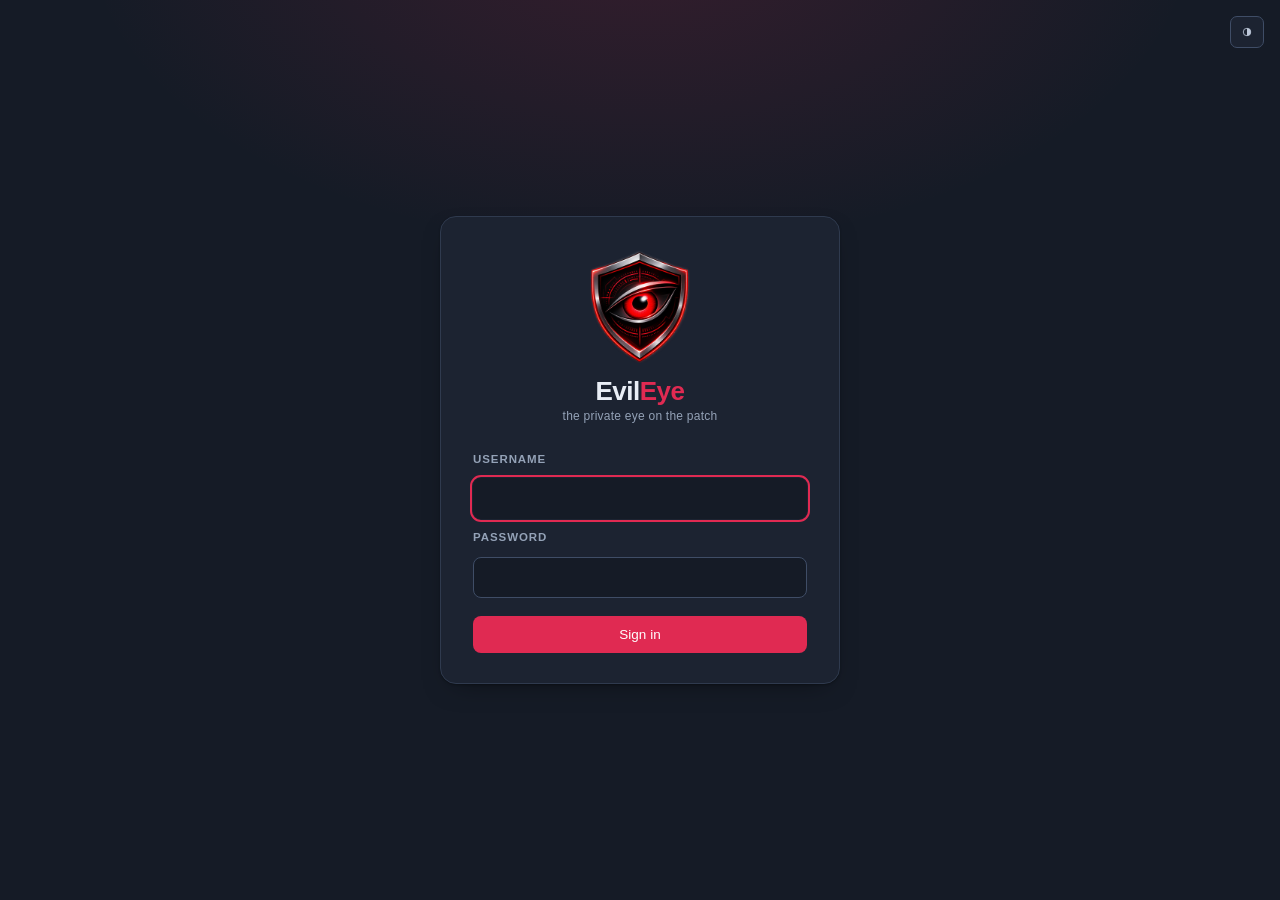
==== commit 88baa57e: "New red/green shield artwork; news thumbnails via a safe server-side image proxy with an on/off swit" ====
--- a/login.html
+++ b/login.html
@@ -13,7 +13,7 @@
   <button id="theme" class="more icon-btn theme-corner" type="button" title="Invert colour scheme (light theme)" aria-label="Invert colour scheme"><svg viewBox="0 0 24 24" width="16" height="16" aria-hidden="true"><circle cx="12" cy="12" r="9" fill="none" stroke="currentColor" stroke-width="2"/><path d="M12 3a9 9 0 0 1 0 18z" fill="currentColor"/></svg></button>
   <main class="login-card">
     <div class="login-brand">
-      <span class="logo logo-lg"><img src="/static/mark-off.png" width="104" height="108" alt="EvilEye"></span>
+      <span class="logo logo-lg"><img src="/static/mark-off.png" width="97" height="108" alt="EvilEye"></span>
       <div>
         <h1 class="wordmark">Evil<span class="eye">Eye</span></h1>
         <p class="tagline">the private eye on the patch</p>
--- a/static/style.css
+++ b/static/style.css
@@ -71,26 +71,20 @@
 code { font-family: var(--mono); background: var(--surface-2); border: 1px solid var(--border); border-radius: 5px; padding: 1px 6px; color: var(--text); user-select: all; }
 
 /* ---------- brand ---------- */
-.logo {
-  display: block; flex-shrink: 0; width: 64px; height: 48px; border-radius: 10px; overflow: hidden;
-  background: #070a12; box-shadow: 0 0 0 1px var(--border-strong), var(--glow);
-}
-.logo img { display: block; width: 100%; height: 100%; object-fit: cover; }
-.logo-lg { width: 104px; height: 108px; border-radius: 16px; }
+.logo { display: block; flex-shrink: 0; }
+.logo img { display: block; width: auto; height: 100%; }
+.logo-lg { height: 112px; }
 .wordmark { font-size: 26px; font-weight: 700; letter-spacing: -.02em; line-height: 1.15; }
 .wordmark .eye { color: var(--accent); }
 .tagline { color: var(--muted); font-size: 12px; letter-spacing: .02em; }
 
-/* the shield is the screen-wake switch: red eye = off, green eye = on */
-.mark {
-  position: relative; flex-shrink: 0; width: 58px; height: 60px; padding: 0; border: 0; border-radius: 12px; overflow: hidden;
-  background: #070a12; cursor: pointer; box-shadow: 0 0 0 1px var(--border-strong), var(--glow); transition: box-shadow .3s ease, transform .15s ease;
-}
-.mark:hover { transform: scale(1.04); }
-.mark img { position: absolute; inset: 0; width: 100%; height: 100%; object-fit: cover; display: block; }
-.mark-on { opacity: 0; transition: opacity .35s ease; }
+/* the shield is the screen-wake switch: red eye = off, green eye = on. Looks like a plain logo until clicked.
+   The artwork carries its own red / green glow, so no CSS glow is added. */
+.mark { position: relative; flex-shrink: 0; width: 48px; height: 54px; padding: 0; margin: 0; border: 0; background: none; cursor: default; }
+.mark img { position: absolute; inset: 0; width: 100%; height: 100%; object-fit: contain; display: block; transition: opacity .35s ease; }
+:root[data-theme="light"] .mark img, :root[data-theme="light"] .logo img { filter: drop-shadow(0 1px 2px rgba(20, 40, 80, .3)); }
+.mark-on { opacity: 0; }
 .mark[aria-pressed="true"] .mark-on { opacity: 1; }
-.mark[aria-pressed="true"] { box-shadow: 0 0 0 1px color-mix(in srgb, var(--good) 70%, transparent), 0 0 22px -2px color-mix(in srgb, var(--good) 65%, transparent); }
 .brand-text { display: block; color: inherit; text-decoration: none; }
 .brand-text:hover { text-decoration: none; }
 .brand-text:hover .wordmark { opacity: .85; }
@@ -104,7 +98,7 @@
   width: 100%; max-width: 400px; background: var(--surface); border: 1px solid var(--border);
   border-radius: 16px; padding: 34px 32px 30px; box-shadow: var(--shadow);
 }
-.login-brand { display: flex; flex-direction: column; align-items: center; gap: 12px; margin-bottom: 26px; text-align: center; }
+.login-brand { display: flex; flex-direction: column; align-items: center; gap: 14px; margin-bottom: 26px; text-align: center; }
 .login-form { display: flex; flex-direction: column; gap: 10px; }
 .login-form label { color: var(--muted); font-size: 11.5px; font-weight: 600; text-transform: uppercase; letter-spacing: .08em; }
 .login-form input {
@@ -119,9 +113,9 @@
 /* ---------- header ---------- */
 .topbar {
   position: sticky; top: 0; z-index: 20; background: var(--topbar); backdrop-filter: blur(10px);
-  border-bottom: 1px solid var(--border); padding: 10px 20px;
-}
-.topbar-inner { max-width: 1240px; margin: 0 auto; display: flex; align-items: center; justify-content: space-between; gap: 14px; flex-wrap: wrap; }
+  border-bottom: 1px solid var(--border); padding: 10px 0;
+}
+.topbar-inner { max-width: 1240px; margin: 0 auto; padding: 0 20px; display: flex; align-items: center; justify-content: space-between; gap: 14px; flex-wrap: wrap; }
 .brand { display: flex; align-items: center; gap: 14px; }
 .status-row { margin-left: auto; display: flex; align-items: center; justify-content: flex-end; gap: 8px; flex-wrap: wrap; }
 .updated { color: var(--muted); font-size: 12px; text-align: right; }
@@ -130,7 +124,8 @@
 .region-pick { display: flex; align-items: center; gap: 8px; color: var(--muted); }
 .region-pick span { text-transform: uppercase; letter-spacing: .08em; font-weight: 600; font-size: 11px; }
 .region-pick select.search { flex: none; min-width: 190px; padding: 6px 10px; font-size: 13px; }
-.icon-btn { display: inline-flex; align-items: center; justify-content: center; width: 32px; height: 30px; padding: 0; }
+.icon-btn { display: inline-flex; align-items: center; justify-content: center; width: 34px; height: 32px; padding: 0; color: var(--text-2); }
+.icon-btn:hover { color: var(--text); }
 .icon-btn svg { display: block; }
 
 /* ---------- tabs ---------- */
@@ -148,7 +143,7 @@
 
 /* ---------- cards & stats ---------- */
 .card { background: var(--surface); border: 1px solid var(--border); border-radius: var(--radius); padding: 18px; box-shadow: var(--shadow); }
-.card-head { display: flex; align-items: center; justify-content: space-between; gap: 12px; margin-bottom: 14px; }
+.card-head { display: flex; align-items: center; justify-content: space-between; gap: 8px 12px; flex-wrap: wrap; margin-bottom: 14px; }
 .card-head h3, .card h3 { font-size: 11.5px; color: var(--muted); font-weight: 600; text-transform: uppercase; letter-spacing: .08em; line-height: 1.2; }
 h3.sub { font-size: 11.5px; color: var(--muted); font-weight: 600; text-transform: uppercase; letter-spacing: .08em; margin-bottom: 10px; }
 
@@ -278,6 +273,8 @@
 .post-list { display: flex; flex-direction: column; gap: 8px; }
 .post { background: var(--surface); border: 1px solid var(--border); border-radius: var(--radius); padding: 13px 16px; display: flex; justify-content: space-between; gap: 14px; align-items: flex-start; }
 .post:hover { border-color: var(--border-strong); }
+.post > div:first-child { min-width: 0; }
+.post .ptitle, .post .pdetail, .news-item .nt, .news-item .sum { overflow-wrap: anywhere; }
 .post .ptitle { font-weight: 600; }
 .post .pdetail { color: var(--muted); font-size: 12.5px; margin-top: 4px; }
 .post .right { text-align: right; flex-shrink: 0; }
@@ -328,7 +325,7 @@
 .foot { max-width: 1240px; margin: 0 auto; padding: 22px 20px 48px; color: var(--muted); font-size: 12px; border-top: 1px solid var(--border); }
 
 @media (max-width: 640px) {
-  .topbar { padding: 10px 14px; }
+  .topbar-inner { padding: 0 14px; }
   .topbar-inner { flex-direction: column; align-items: flex-start; }
   .status-row { margin-left: 0; justify-content: flex-start; width: 100%; }
   .tabs { padding: 0 10px; }
@@ -343,3 +340,94 @@
   .wordmark { font-size: 21px; }
 }
 @media (prefers-reduced-motion: reduce) { * { transition: none !important; animation: none !important; } }
+
+/* ---------- v3: filter bar, banners, ticker extras ---------- */
+.filterbar { max-width: 1240px; margin: 12px auto 0; padding: 0 20px; }
+.fb { display: inline-flex; align-items: center; gap: 10px; font-size: 13px; color: var(--text-2); background: var(--accent-soft);
+  border: 1px solid color-mix(in srgb, var(--accent) 35%, transparent); border-radius: 999px; padding: 4px 6px 4px 14px; }
+.fb strong { color: var(--text); }
+.fb button { background: var(--surface); color: var(--text-2); border: 1px solid var(--border-strong); border-radius: 999px; padding: 2px 10px; font-size: 12px; cursor: pointer; }
+.fb button:hover { color: var(--text); }
+.newbar { display: flex; align-items: center; gap: 12px; flex-wrap: wrap; margin-bottom: 14px; padding: 10px 16px; border-radius: var(--radius);
+  background: var(--accent-soft); border: 1px solid color-mix(in srgb, var(--accent) 35%, transparent); font-size: 13.5px; }
+.newbar button { background: var(--accent); color: #fff; border: 0; border-radius: 7px; padding: 4px 12px; font-size: 12.5px; cursor: pointer; }
+.badge.new { background: var(--accent); color: #fff; border-color: transparent; letter-spacing: .04em; }
+.town { color: var(--muted); font-weight: 400; }
+.hint.small { font-size: 12px; margin: 12px 0 0; }
+.page-title { font-size: 20px; letter-spacing: -.01em; margin-bottom: 4px; }
+.chk { display: inline-flex; align-items: center; gap: 7px; color: var(--text-2); font-size: 13px; cursor: pointer; user-select: none; }
+.chk input { accent-color: var(--accent); }
+.link { background: none; border: 0; padding: 0; font: inherit; color: var(--link); cursor: pointer; text-decoration: underline; text-underline-offset: 2px; }
+.spinning svg { animation: spin 1s linear infinite; }
+@keyframes spin { to { transform: rotate(360deg); } }
+
+/* ---------- sortable table + pager ---------- */
+.table th.sortable { cursor: pointer; user-select: none; white-space: nowrap; }
+.table th.sortable:hover { color: var(--text); }
+.table th.sorted { color: var(--text); }
+.table th .arrow { margin-left: 4px; font-size: 10px; opacity: .8; }
+.table tbody tr.clickable { cursor: pointer; }
+.pager { display: flex; align-items: center; justify-content: space-between; gap: 10px; flex-wrap: wrap; margin-top: 12px; color: var(--muted); font-size: 12.5px; }
+.pager .btns { display: flex; gap: 6px; }
+
+/* ---------- drawer (victim details) ---------- */
+.drawer-backdrop { position: fixed; inset: 0; z-index: 44; background: var(--overlay); }
+.drawer { position: fixed; top: 0; right: 0; bottom: 0; z-index: 45; width: min(520px, 100vw); background: var(--surface);
+  border-left: 1px solid var(--border-strong); box-shadow: -18px 0 50px rgba(0, 0, 0, .3); display: flex; flex-direction: column; animation: slide-in .18s ease-out; }
+@keyframes slide-in { from { transform: translateX(24px); opacity: 0; } to { transform: none; opacity: 1; } }
+.drawer-head { display: flex; align-items: flex-start; justify-content: space-between; gap: 12px; padding: 20px 22px 12px; }
+.drawer-head h2 { font-size: 19px; line-height: 1.3; letter-spacing: -.01em; }
+.drawer-body { padding: 4px 22px 28px; overflow-y: auto; display: flex; flex-direction: column; gap: 14px; }
+.drawer .dl { display: grid; grid-template-columns: 110px 1fr; gap: 6px 12px; font-size: 13px; }
+.drawer .dl dt { color: var(--muted); }
+.drawer .desc { color: var(--text-2); font-size: 13.5px; line-height: 1.6; white-space: pre-wrap; background: var(--surface-2); border: 1px solid var(--border); border-radius: 8px; padding: 12px 14px; }
+.drawer .sect { font-size: 11px; font-weight: 600; text-transform: uppercase; letter-spacing: .08em; color: var(--muted); margin-bottom: 6px; }
+.drawer .copy { flex: none; width: 100%; }
+
+/* ---------- region strip ---------- */
+.region-card { margin-bottom: 18px; }
+.region-strip { --cols: 7; display: grid; grid-template-columns: repeat(var(--cols), minmax(0, 1fr)); gap: 10px; }
+.rtile { display: flex; flex-direction: column; gap: 2px; text-align: left; font: inherit; color: inherit; cursor: pointer;
+  background: var(--surface-2); border: 1px solid var(--border); border-radius: 9px; padding: 10px 12px 11px; }
+.rtile:hover { border-color: var(--border-strong); background: color-mix(in srgb, var(--surface-2) 70%, var(--surface)); }
+.rtile.active { border-color: var(--accent); background: var(--accent-soft); box-shadow: 0 0 0 1px var(--accent) inset; }
+.rtile .rn { font-size: 11.5px; font-weight: 600; color: var(--text-2); line-height: 1.25; min-height: 29px; }
+.rtile .rc { font-size: 24px; font-weight: 650; letter-spacing: -.02em; line-height: 1.15; font-variant-numeric: tabular-nums; }
+.rtile .rs { font-size: 11.5px; color: var(--muted); }
+.rtile .rbar { display: block; height: 4px; border-radius: 3px; background: var(--border); margin-top: 7px; overflow: hidden; }
+.rtile .rbar i { display: block; height: 100%; border-radius: 3px; background: linear-gradient(90deg, var(--bar-a), var(--accent)); }
+.rtile.dim .rc { color: var(--muted); }
+.rtile.dim .rbar i { background: var(--muted); }
+.region-card .hint { margin: 12px 0 0; }
+
+/* ---------- trend chart ---------- */
+.trend { display: flex; align-items: flex-end; gap: 6px; height: 132px; }
+.trend .col { flex: 1; min-width: 0; height: 100%; display: flex; flex-direction: column; justify-content: flex-end; align-items: center; gap: 4px; }
+.trend .bar { width: 100%; border-radius: 4px 4px 0 0; background: linear-gradient(180deg, var(--accent), var(--bar-a)); min-height: 2px; }
+.trend .col.cur .bar { opacity: .55; }
+.trend .val { font-size: 11px; color: var(--muted); font-variant-numeric: tabular-nums; }
+.trend .lab { font-size: 10.5px; color: var(--muted); white-space: nowrap; }
+
+/* ---------- dark web news ---------- */
+.news-head { display: flex; align-items: flex-end; justify-content: space-between; gap: 16px; flex-wrap: wrap; margin-bottom: 14px; }
+.news-head .hint { margin-bottom: 0; }
+.briefing { font-size: 15px; line-height: 1.65; }
+.news-top-list { display: flex; flex-direction: column; }
+.news-item { padding: 11px 0; border-top: 1px solid var(--border); display: flex; gap: 14px; align-items: flex-start; }
+.news-item .nbody { flex: 1; min-width: 0; }
+.news-item:first-child { border-top: 0; padding-top: 2px; }
+.news-item .nt { font-weight: 600; font-size: 14px; display: block; color: var(--text); }
+.news-item a.nt:hover { color: var(--link); text-decoration: none; }
+.news-item .meta { margin-top: 4px; display: flex; flex-wrap: wrap; gap: 6px; align-items: center; }
+.news-item .sum { color: var(--muted); font-size: 12.5px; margin-top: 4px; }
+
+/* ---------- loading skeletons ---------- */
+.sk { height: 14px; border-radius: 6px; margin: 12px 0; background: linear-gradient(90deg, var(--surface-2) 25%, color-mix(in srgb, var(--surface-2) 75%, var(--text) 10%) 50%, var(--surface-2) 75%); background-size: 200% 100%; animation: shimmer 1.3s infinite linear; }
+.sk:nth-child(2n) { width: 82%; } .sk:nth-child(3n) { width: 64%; }
+@keyframes shimmer { from { background-position: 200% 0; } to { background-position: -200% 0; } }
+
+/* ---------- news thumbnails ---------- */
+.thumb { flex: none; width: 132px; height: 88px; object-fit: cover; border-radius: 8px; border: 1px solid var(--border); background: var(--surface-2); }
+.no-thumbs .thumb { display: none; }
+.head-actions { display: flex; align-items: center; gap: 8px 14px; flex-wrap: wrap; }
+@media (max-width: 640px) { .thumb { width: 92px; height: 62px; } .news-item { gap: 10px; } }
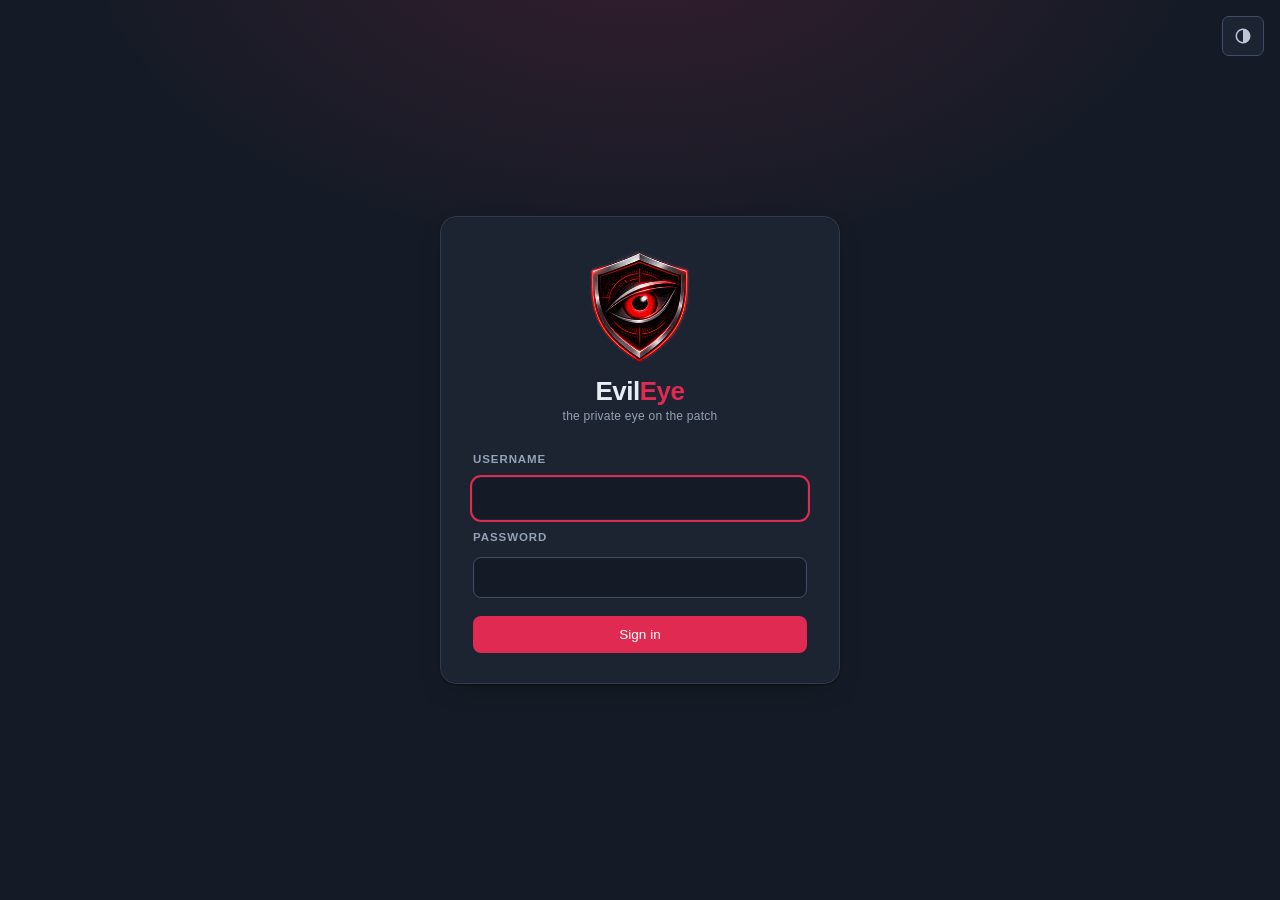
==== commit 27ef2a46: "UX and accessibility pass across the dashboard Accessibility: every filter box has a label; dialogs " ====
--- a/login.html
+++ b/login.html
@@ -6,7 +6,9 @@
   <title>EvilEye · Sign in</title>
   <link rel="icon" type="image/png" href="/static/favicon.png">
   <link rel="apple-touch-icon" href="/static/apple-touch-icon.png">
-  <script>try{if(localStorage.getItem("evileye-theme")==="light")document.documentElement.dataset.theme="light"}catch(e){}</script>
+  <meta name="theme-color" content="#151b26">
+  <link rel="manifest" href="/static/manifest.webmanifest">
+  <script src="/static/theme-init.js?v=1"></script>
   <link rel="stylesheet" href="/static/style.css">
 </head>
 <body class="login-page">
@@ -20,6 +22,7 @@
       </div>
     </div>
     <form method="post" action="/login" class="login-form">
+      <!--open-->
       <label for="username">Username</label>
       <input id="username" name="username" type="text" autocomplete="username" autocapitalize="none" spellcheck="false" required autofocus>
       <label for="password">Password</label>
@@ -28,24 +31,6 @@
       <button class="btn" type="submit">Sign in</button>
     </form>
   </main>
-  <script>
-    const MSG = {
-      "1": "Incorrect username or password.",
-      "2": "Too many failed attempts. Try again in 15 minutes.",
-      "3": "The user database is unavailable. Try again shortly."
-    };
-    const code = new URLSearchParams(location.search).get("error");
-    if (code) {
-      const el = document.getElementById("login-error");
-      el.textContent = MSG[code] || MSG["1"];
-      el.hidden = false;
-      document.getElementById("password").focus();
-    }
-    document.getElementById("theme").addEventListener("click", () => {
-      const light = document.documentElement.dataset.theme !== "light";
-      if (light) document.documentElement.dataset.theme = "light"; else delete document.documentElement.dataset.theme;
-      try { localStorage.setItem("evileye-theme", light ? "light" : "dark"); } catch (e) { /* ignore */ }
-    });
-  </script>
+  <script src="/static/login.js?v=1"></script>
 </body>
 </html>
--- a/static/style.css
+++ b/static/style.css
@@ -1,5 +1,6 @@
 /* EvilEye - Dashboard. Two themes from one set of tokens: a slightly lightened dark (default) and an inverted light. */
 :root {
+  --fs: 1;                      /* text scale: 1.15 on phones, see the @media block below */
   --bg: #151b26;
   --surface: #1c2331;
   --surface-2: #252e3f;
@@ -13,7 +14,7 @@
   --accent-soft: rgba(224, 42, 82, .16);
   --link: #8ab8ff;
   --good: #44c593;
-  --bad: #ec6d78;
+  --bad: #f2808a;
   --warn: #e6bf55;
   --bar-a: #b8244a;
   --knob: #3a4860;
@@ -22,6 +23,7 @@
   --topbar: color-mix(in srgb, var(--bg) 88%, transparent);
   --shadow: 0 1px 2px rgba(0, 0, 0, .28), 0 10px 28px -14px rgba(0, 0, 0, .55);
   --glow: 0 0 22px -4px rgba(224, 42, 82, .55);
+  --c1: #e02a52; --c2: #4f9dff; --c3: #e6bf55; --c4: #44c593; --c5: #a98bff; --c6: #36c5d6; --c7: #94a2b7;
   --radius: 10px;
   --font: Inter, "SF Pro Text", -apple-system, BlinkMacSystemFont, "Segoe UI", Roboto, Helvetica, Arial, sans-serif;
   --mono: ui-monospace, "SF Mono", Menlo, Consolas, monospace;
@@ -35,29 +37,32 @@
   --border-strong: #c2cbdb;
   --text: #18202e;
   --text-2: #38445a;
-  --muted: #62708a;
+  --muted: #5a6780;
   --accent: #c8204a;
   --accent-hover: #a9183c;
   --accent-soft: rgba(200, 32, 74, .10);
   --link: #1c5cb8;
-  --good: #12805a;
+  --good: #0f7452;
   --bad: #bf2f3c;
-  --warn: #8f6505;
+  --warn: #7f5a04;
   --bar-a: #e0577a;
   --knob: #c2cbdb;
   --hover: rgba(20, 30, 50, .035);
   --overlay: rgba(20, 28, 44, .46);
   --shadow: 0 1px 2px rgba(20, 30, 50, .06), 0 8px 24px -14px rgba(20, 30, 50, .20);
   --glow: 0 0 18px -6px rgba(200, 32, 74, .45);
+  --c1: #c8204a; --c2: #1c5cb8; --c3: #b3820a; --c4: #12805a; --c5: #7a55e0; --c6: #0f8a9a; --c7: #62708a;
   color-scheme: light;
 }
 
 * { box-sizing: border-box; margin: 0; padding: 0; }
+html { -webkit-text-size-adjust: 100%; text-size-adjust: 100%; }
+@media (max-width: 640px) { :root { --fs: 1.15; } }
 html, body {
   background: var(--bg);
   color: var(--text);
   font-family: var(--font);
-  font-size: 14.5px;
+  font-size: calc(14.5px * var(--fs));
   line-height: 1.5;
   -webkit-font-smoothing: antialiased;
   font-feature-settings: "tnum" 1, "cv11" 1;
@@ -74,9 +79,9 @@
 .logo { display: block; flex-shrink: 0; }
 .logo img { display: block; width: auto; height: 100%; }
 .logo-lg { height: 112px; }
-.wordmark { font-size: 26px; font-weight: 700; letter-spacing: -.02em; line-height: 1.15; }
+.wordmark { font-size: calc(26px * var(--fs)); font-weight: 700; letter-spacing: -.02em; line-height: 1.15; }
 .wordmark .eye { color: var(--accent); }
-.tagline { color: var(--muted); font-size: 12px; letter-spacing: .02em; }
+.tagline { color: var(--muted); font-size: calc(12px * var(--fs)); letter-spacing: .02em; }
 
 /* the shield is the screen-wake switch: red eye = off, green eye = on. Looks like a plain logo until clicked.
    The artwork carries its own red / green glow, so no CSS glow is added. */
@@ -100,14 +105,14 @@
 }
 .login-brand { display: flex; flex-direction: column; align-items: center; gap: 14px; margin-bottom: 26px; text-align: center; }
 .login-form { display: flex; flex-direction: column; gap: 10px; }
-.login-form label { color: var(--muted); font-size: 11.5px; font-weight: 600; text-transform: uppercase; letter-spacing: .08em; }
+.login-form label { color: var(--muted); font-size: calc(11.5px * var(--fs)); font-weight: 600; text-transform: uppercase; letter-spacing: .08em; }
 .login-form input {
   background: var(--bg); color: var(--text); border: 1px solid var(--border-strong);
-  border-radius: 8px; padding: 11px 12px; font-size: 15px;
+  border-radius: 8px; padding: 11px 12px; font-size: calc(15px * var(--fs));
 }
 .login-form input:focus { outline: 2px solid var(--accent); outline-offset: 1px; border-color: transparent; }
 .login-form .btn { margin-top: 8px; padding: 11px 16px; }
-.login-error { color: var(--bad); font-size: 13px; }
+.login-error { color: var(--bad); font-size: calc(13px * var(--fs)); }
 .theme-corner { position: fixed; top: 16px; right: 16px; }
 
 /* ---------- header ---------- */
@@ -118,22 +123,29 @@
 .topbar-inner { max-width: 1240px; margin: 0 auto; padding: 0 20px; display: flex; align-items: center; justify-content: space-between; gap: 14px; flex-wrap: wrap; }
 .brand { display: flex; align-items: center; gap: 14px; }
 .status-row { margin-left: auto; display: flex; align-items: center; justify-content: flex-end; gap: 8px; flex-wrap: wrap; }
-.updated { color: var(--muted); font-size: 12px; text-align: right; }
+.updated { color: var(--muted); font-size: calc(12px * var(--fs)); text-align: right; }
 .updated .ok { color: var(--good); }
 .updated .err { color: var(--bad); }
 .region-pick { display: flex; align-items: center; gap: 8px; color: var(--muted); }
-.region-pick span { text-transform: uppercase; letter-spacing: .08em; font-weight: 600; font-size: 11px; }
-.region-pick select.search { flex: none; min-width: 190px; padding: 6px 10px; font-size: 13px; }
+.region-pick span { text-transform: uppercase; letter-spacing: .08em; font-weight: 600; font-size: calc(11px * var(--fs)); }
+.region-pick select.search { flex: none; min-width: 190px; padding: 6px 10px; font-size: calc(13px * var(--fs)); }
 .icon-btn { display: inline-flex; align-items: center; justify-content: center; width: 34px; height: 32px; padding: 0; color: var(--text-2); }
 .icon-btn:hover { color: var(--text); }
 .icon-btn svg { display: block; }
 
 /* ---------- tabs ---------- */
-.tabs { display: flex; gap: 2px; overflow-x: auto; max-width: 1240px; margin: 0 auto; padding: 0 20px; border-bottom: 1px solid var(--border); }
+/* The baseline is an inset line (not a border + negative-margin tab), so the bar has no stray 1px of vertical scroll. */
+.tabs { display: flex; gap: 2px; overflow-x: auto; overflow-y: hidden; max-width: 1240px; margin: 0 auto; padding: 0 20px;
+  box-shadow: inset 0 -1px 0 var(--border); scrollbar-width: none; }
+.tabs::-webkit-scrollbar { display: none; }
+.tabs.fade-r { -webkit-mask-image: linear-gradient(to right, #000 calc(100% - 30px), transparent); mask-image: linear-gradient(to right, #000 calc(100% - 30px), transparent); }
+.tabs.fade-l { -webkit-mask-image: linear-gradient(to left, #000 calc(100% - 30px), transparent); mask-image: linear-gradient(to left, #000 calc(100% - 30px), transparent); }
+.tabs.fade-l.fade-r { -webkit-mask-image: linear-gradient(to right, transparent, #000 30px, #000 calc(100% - 30px), transparent); mask-image: linear-gradient(to right, transparent, #000 30px, #000 calc(100% - 30px), transparent); }
 .tab {
   background: none; color: var(--muted); border: 0; border-bottom: 2px solid transparent;
-  padding: 13px 14px; font-size: 13.5px; font-weight: 500; cursor: pointer; white-space: nowrap; margin-bottom: -1px;
-}
+  padding: 13px 12px; font-size: calc(13.5px * var(--fs)); font-weight: 500; cursor: pointer; white-space: nowrap; flex-shrink: 0;
+}
+@media (max-width: 820px) { .tab { padding: 13px 6px; } .tabadd { margin: 0 1px; width: 22px; } }
 .tab:hover { color: var(--text); }
 .tab.active { color: var(--text); border-bottom-color: var(--accent); }
 
@@ -144,44 +156,30 @@
 /* ---------- cards & stats ---------- */
 .card { background: var(--surface); border: 1px solid var(--border); border-radius: var(--radius); padding: 18px; box-shadow: var(--shadow); }
 .card-head { display: flex; align-items: center; justify-content: space-between; gap: 8px 12px; flex-wrap: wrap; margin-bottom: 14px; }
-.card-head h3, .card h3 { font-size: 11.5px; color: var(--muted); font-weight: 600; text-transform: uppercase; letter-spacing: .08em; line-height: 1.2; }
-h3.sub { font-size: 11.5px; color: var(--muted); font-weight: 600; text-transform: uppercase; letter-spacing: .08em; margin-bottom: 10px; }
-
-.stat-grid { display: grid; grid-template-columns: repeat(auto-fit, minmax(190px, 1fr)); gap: 14px; margin-bottom: 18px; }
+.card-head h3, .card h3 { font-size: calc(11.5px * var(--fs)); color: var(--muted); font-weight: 600; text-transform: uppercase; letter-spacing: .08em; line-height: 1.2; }
+h3.sub { font-size: calc(11.5px * var(--fs)); color: var(--muted); font-weight: 600; text-transform: uppercase; letter-spacing: .08em; margin-bottom: 10px; }
+
+.stat-grid { display: grid; grid-template-columns: repeat(auto-fit, minmax(min(190px, 100%), 1fr)); gap: 14px; margin-bottom: 18px; }
 .stat { position: relative; background: var(--surface); border: 1px solid var(--border); border-radius: var(--radius); padding: 16px 18px 16px 22px; box-shadow: var(--shadow); }
 .stat::before { content: ""; position: absolute; left: 0; top: 16px; bottom: 16px; width: 3px; border-radius: 0 3px 3px 0; background: var(--border-strong); }
 .stat.hl::before { background: var(--accent); }
-.stat .num { font-size: 28px; font-weight: 650; letter-spacing: -.02em; line-height: 1.15; font-variant-numeric: tabular-nums; }
-.stat .label { color: var(--muted); font-size: 12px; margin-top: 4px; }
+.stat .num { font-size: calc(28px * var(--fs)); font-weight: 650; letter-spacing: -.02em; line-height: 1.15; font-variant-numeric: tabular-nums; }
+.stat .label { color: var(--muted); font-size: calc(12px * var(--fs)); margin-top: 4px; }
 .stat.hl .num { color: var(--accent); }
-.chart-grid { display: grid; grid-template-columns: repeat(auto-fit, minmax(300px, 1fr)); gap: 14px; margin-bottom: 18px; }
+.chart-grid { display: grid; grid-template-columns: repeat(auto-fit, minmax(min(300px, 100%), 1fr)); gap: 14px; margin-bottom: 18px; }
 
 /* ---------- region strip (horizontal) ---------- */
 .region-card { margin-bottom: 18px; }
-.region-strip { --cols: 7; display: grid; grid-template-columns: repeat(var(--cols), minmax(0, 1fr)); gap: 10px; }
-.rtile {
-  display: flex; flex-direction: column; gap: 2px; text-align: left; font: inherit; color: inherit; cursor: pointer;
-  background: var(--surface-2); border: 1px solid var(--border); border-radius: 9px; padding: 10px 12px 11px;
-}
-.rtile:hover { border-color: var(--border-strong); background: color-mix(in srgb, var(--surface-2) 70%, var(--surface)); }
-.rtile.active { border-color: var(--accent); background: var(--accent-soft); box-shadow: 0 0 0 1px var(--accent) inset; }
-.rtile .rn { font-size: 11.5px; font-weight: 600; color: var(--text-2); line-height: 1.25; min-height: 29px; }
-.rtile .rc { font-size: 24px; font-weight: 650; letter-spacing: -.02em; line-height: 1.15; font-variant-numeric: tabular-nums; }
-.rtile .rs { font-size: 11.5px; color: var(--muted); }
-.rtile .rbar { display: block; height: 4px; border-radius: 3px; background: var(--border); margin-top: 7px; overflow: hidden; }
-.rtile .rbar i { display: block; height: 100%; border-radius: 3px; background: linear-gradient(90deg, var(--bar-a), var(--accent)); }
-.rtile.dim .rc { color: var(--muted); }
-.rtile.dim .rbar i { background: var(--muted); }
 .region-card .hint { margin: 12px 0 0; }
 
 /* ---------- bars ---------- */
 .bars { display: flex; flex-direction: column; gap: 9px; }
-.bar-row { display: flex; align-items: center; gap: 10px; font-size: 12.5px; }
+.bar-row { display: flex; align-items: center; gap: 10px; font-size: calc(12.5px * var(--fs)); }
 .bar-row .bk { color: var(--text-2); width: 118px; overflow: hidden; text-overflow: ellipsis; white-space: nowrap; flex-shrink: 0; }
 .bar-track { flex: 1; background: var(--surface-2); border-radius: 4px; height: 8px; overflow: hidden; }
 .bar-fill { height: 100%; background: linear-gradient(90deg, var(--bar-a), var(--accent)); border-radius: 4px; min-width: 2px; }
 .bar-row .bv { min-width: 64px; text-align: right; color: var(--text); font-variant-numeric: tabular-nums; }
-.bar-row .fine { color: var(--muted); font-size: 11px; }
+.bar-row .fine { color: var(--muted); font-size: calc(11px * var(--fs)); }
 .bar-row.pick { cursor: pointer; border-radius: 6px; margin: 0 -6px; padding: 3px 6px; }
 .bar-row.pick:hover { background: var(--surface-2); }
 .bar-row.pick:hover .bk { color: var(--text); }
@@ -190,38 +188,38 @@
 .toolbar { display: flex; gap: 8px; flex-wrap: wrap; margin-bottom: 14px; align-items: center; }
 .search {
   background: var(--surface); color: var(--text); border: 1px solid var(--border-strong);
-  border-radius: 8px; padding: 8px 12px; font-size: 13.5px; min-width: 140px; flex: 0 1 260px; font-family: inherit;
+  border-radius: 8px; padding: 8px 12px; font-size: calc(13.5px * var(--fs)); min-width: 140px; flex: 0 1 260px; font-family: inherit;
 }
 .search::placeholder { color: var(--muted); }
 .search:hover { border-color: color-mix(in srgb, var(--border-strong) 70%, var(--text)); }
 select.search { flex: 0 1 210px; }
 .radio-group { display: flex; align-items: center; gap: 2px; padding: 3px; background: var(--surface); border: 1px solid var(--border-strong); border-radius: 8px; }
-.radio-group label { display: flex; align-items: center; gap: 6px; padding: 5px 11px; border-radius: 6px; color: var(--muted); font-size: 13px; cursor: pointer; user-select: none; }
+.radio-group label { display: flex; align-items: center; gap: 6px; padding: 5px 11px; border-radius: 6px; color: var(--muted); font-size: calc(13px * var(--fs)); cursor: pointer; user-select: none; }
 .radio-group label:has(input:checked) { background: var(--surface-2); color: var(--text); box-shadow: inset 0 0 0 1px var(--border-strong); }
 .radio-group input { margin: 0; accent-color: var(--accent); }
-.btn { background: var(--accent); color: #fff; border: 0; border-radius: 8px; padding: 8px 16px; font-size: 13.5px; font-weight: 500; cursor: pointer; }
+.btn { background: var(--accent); color: #fff; border: 0; border-radius: 8px; padding: 8px 16px; font-size: calc(13.5px * var(--fs)); font-weight: 500; cursor: pointer; }
 .btn:hover { background: var(--accent-hover); }
 .btn:disabled { opacity: .55; cursor: default; }
 .more {
   background: var(--surface); color: var(--text-2); border: 1px solid var(--border-strong); border-radius: 7px;
-  padding: 5px 11px; font-size: 12.5px; font-weight: 500; line-height: 1.2; cursor: pointer; flex-shrink: 0; text-decoration: none;
+  padding: 5px 11px; font-size: calc(12.5px * var(--fs)); font-weight: 500; line-height: 1.2; cursor: pointer; flex-shrink: 0; text-decoration: none;
 }
 .more:hover, .more.on { background: var(--surface-2); color: var(--text); border-color: color-mix(in srgb, var(--border-strong) 60%, var(--text)); text-decoration: none; }
 .more:disabled { opacity: .55; cursor: default; }
-.more.small { padding: 2px 8px; font-size: 11.5px; margin-top: 5px; }
+.more.small { padding: 2px 8px; font-size: calc(11.5px * var(--fs)); margin-top: 5px; }
 .more.danger { color: var(--bad); border-color: color-mix(in srgb, var(--bad) 38%, transparent); }
 .more.danger:hover { background: color-mix(in srgb, var(--bad) 12%, transparent); color: var(--bad); }
 
-.count { color: var(--muted); font-size: 12.5px; margin: 0 0 10px; }
-.hint { color: var(--muted); font-size: 13px; margin-bottom: 14px; max-width: 80ch; }
-.meta { color: var(--muted); font-size: 12.5px; }
-.ldr { color: var(--muted); padding: 32px; text-align: center; font-size: 13px; }
+.count { color: var(--muted); font-size: calc(12.5px * var(--fs)); margin: 0 0 10px; }
+.hint { color: var(--muted); font-size: calc(13px * var(--fs)); margin-bottom: 14px; max-width: 80ch; }
+.meta { color: var(--muted); font-size: calc(12.5px * var(--fs)); }
+.ldr { color: var(--muted); padding: 32px; text-align: center; font-size: calc(13px * var(--fs)); }
 
 /* ---------- tables ---------- */
 .table-wrap { overflow-x: auto; border: 1px solid var(--border); border-radius: var(--radius); background: var(--surface); box-shadow: var(--shadow); }
-.table { width: 100%; border-collapse: collapse; font-size: 13.5px; min-width: 760px; }
+.table { width: 100%; border-collapse: collapse; font-size: calc(13.5px * var(--fs)); min-width: 760px; }
 .table th {
-  text-align: left; color: var(--muted); font-size: 11px; font-weight: 600; text-transform: uppercase; letter-spacing: .08em;
+  text-align: left; color: var(--muted); font-size: calc(11px * var(--fs)); font-weight: 600; text-transform: uppercase; letter-spacing: .08em;
   padding: 11px 14px; border-bottom: 1px solid var(--border); background: var(--surface-2); position: sticky; top: 0;
 }
 .table td { padding: 11px 14px; border-bottom: 1px solid var(--border); vertical-align: top; }
@@ -229,10 +227,10 @@
 .table tbody tr:hover { background: var(--hover); }
 .table .meta { margin-top: 2px; }
 .table td.actions { display: flex; gap: 6px; flex-wrap: wrap; }
-.table select.search { min-width: 150px; padding: 5px 8px; font-size: 12.5px; }
+.table select.search { min-width: 150px; padding: 5px 8px; font-size: calc(12.5px * var(--fs)); }
 
 /* ---------- badges ---------- */
-.badge { display: inline-block; border-radius: 5px; font-size: 11px; padding: 1px 7px; font-weight: 600; letter-spacing: .01em; line-height: 1.6; border: 1px solid transparent; }
+.badge { display: inline-block; border-radius: 5px; font-size: calc(11px * var(--fs)); padding: 1px 7px; font-weight: 600; letter-spacing: .01em; line-height: 1.6; border: 1px solid transparent; }
 .badge.wm  { background: color-mix(in srgb, var(--warn) 14%, transparent); color: var(--warn); border-color: color-mix(in srgb, var(--warn) 38%, transparent); }
 .badge.uk  { background: color-mix(in srgb, var(--link) 12%, transparent); color: var(--link); border-color: color-mix(in srgb, var(--link) 32%, transparent); }
 .badge.grp { background: var(--accent-soft); color: var(--accent); border-color: color-mix(in srgb, var(--accent) 38%, transparent); }
@@ -241,14 +239,14 @@
 .badge.src { background: color-mix(in srgb, var(--muted) 14%, transparent); color: var(--text-2); border-color: color-mix(in srgb, var(--muted) 34%, transparent); }
 
 /* ---------- victim / gang cards ---------- */
-.victim-grid, .gang-grid { display: grid; grid-template-columns: repeat(auto-fill, minmax(310px, 1fr)); gap: 14px; }
+.victim-grid, .gang-grid { display: grid; grid-template-columns: repeat(auto-fill, minmax(min(310px, 100%), 1fr)); gap: 14px; }
 .vc, .gc { background: var(--surface); border: 1px solid var(--border); border-radius: var(--radius); padding: 15px 16px; display: flex; flex-direction: column; gap: 8px; box-shadow: var(--shadow); }
 .vc:hover, .gc:hover { border-color: var(--border-strong); }
-.vc .name { font-weight: 650; font-size: 14.5px; letter-spacing: -.005em; }
-.gc .gname { font-weight: 650; font-size: 15px; display: flex; align-items: center; gap: 8px; flex-wrap: wrap; }
-.gc .gdesc { color: var(--muted); font-size: 12.5px; line-height: 1.45; }
+.vc .name { font-weight: 650; font-size: calc(14.5px * var(--fs)); letter-spacing: -.005em; }
+.gc .gname { font-weight: 650; font-size: calc(15px * var(--fs)); display: flex; align-items: center; gap: 8px; flex-wrap: wrap; }
+.gc .gdesc { color: var(--muted); font-size: calc(12.5px * var(--fs)); line-height: 1.45; }
 .sites { display: flex; flex-direction: column; gap: 4px; }
-.gc .site-line { display: flex; align-items: center; gap: 8px; font-size: 12px; color: var(--muted); }
+.gc .site-line { display: flex; align-items: center; gap: 8px; font-size: calc(12px * var(--fs)); color: var(--muted); }
 .gc .site-line .dot { width: 13px; height: 13px; border-radius: 50%; flex-shrink: 0; }
 .gc .site-line .dot.ok { background: var(--good); box-shadow: 0 0 6px 1px color-mix(in srgb, var(--good) 65%, transparent); animation: pulse-glow 1.8s ease-in-out infinite; }
 .gc .site-line .dot.bad { background: var(--bad); box-shadow: 0 0 0 2px color-mix(in srgb, var(--bad) 20%, transparent); }
@@ -260,11 +258,11 @@
 /* click-to-copy: leak-site addresses are never opened from here */
 .copy {
   display: flex; align-items: center; gap: 8px; min-width: 0; flex: 1; background: var(--surface-2); color: var(--text-2);
-  border: 1px solid var(--border); border-radius: 6px; padding: 4px 8px; font-family: var(--mono); font-size: 11.5px; text-align: left; cursor: copy;
+  border: 1px solid var(--border); border-radius: 6px; padding: 4px 8px; font-family: var(--mono); font-size: calc(11.5px * var(--fs)); text-align: left; cursor: copy;
 }
 .copy:hover { border-color: var(--border-strong); color: var(--text); }
 .copy .addr { overflow: hidden; text-overflow: ellipsis; white-space: nowrap; flex: 1; min-width: 0; }
-.copy .cpy { color: var(--muted); font-family: var(--font); font-size: 11px; flex-shrink: 0; }
+.copy .cpy { color: var(--muted); font-family: var(--font); font-size: calc(11px * var(--fs)); flex-shrink: 0; }
 .copy:hover .cpy { color: var(--link); }
 .copy.done { border-color: color-mix(in srgb, var(--good) 55%, transparent); }
 .copy.done .cpy { color: var(--good); }
@@ -276,30 +274,32 @@
 .post > div:first-child { min-width: 0; }
 .post .ptitle, .post .pdetail, .news-item .nt, .news-item .sum { overflow-wrap: anywhere; }
 .post .ptitle { font-weight: 600; }
-.post .pdetail { color: var(--muted); font-size: 12.5px; margin-top: 4px; }
+.post .pdetail { color: var(--muted); font-size: calc(12.5px * var(--fs)); margin-top: 4px; }
 .post .right { text-align: right; flex-shrink: 0; }
-.post .pdate { color: var(--muted); font-size: 12px; white-space: nowrap; }
-.post a { font-size: 12.5px; }
+.post .pdate { color: var(--muted); font-size: calc(12px * var(--fs)); white-space: nowrap; }
+.post a { font-size: calc(12.5px * var(--fs)); }
 
 /* ---------- ticker ---------- */
-.ticker { display: grid; grid-template-columns: repeat(auto-fit, minmax(340px, 1fr)); gap: 14px; margin-bottom: 18px; }
+.ticker { display: grid; grid-template-columns: repeat(auto-fit, minmax(min(340px, 100%), 1fr)); gap: 14px; margin-bottom: 18px; }
+.ticker.solo { grid-template-columns: 1fr; }                      /* no region chosen: the regional column would only say "choose a region", so the UK list takes the whole row */
+.ticker.solo .ticker-col:nth-child(2) { display: none; }
 .ticker-col { background: var(--surface); border: 1px solid var(--border); border-radius: var(--radius); padding: 14px 16px; box-shadow: var(--shadow); }
 .ticker-head { display: flex; align-items: center; gap: 10px; margin-bottom: 8px; }
-.ticker-head h3 { font-size: 11.5px; color: var(--muted); font-weight: 600; text-transform: uppercase; letter-spacing: .08em; line-height: 1.2; }
+.ticker-head h3 { font-size: calc(11.5px * var(--fs)); color: var(--muted); font-weight: 600; text-transform: uppercase; letter-spacing: .08em; line-height: 1.2; }
 .ticker-head h3 span { color: var(--text); }
-.ticker-head .meta { margin-left: auto; font-size: 11.5px; }
+.ticker-head .meta { margin-left: auto; font-size: calc(11.5px * var(--fs)); }
 .live-dot { width: 9px; height: 9px; border-radius: 50%; background: var(--good); flex-shrink: 0; animation: pulse-glow 1.8s ease-in-out infinite; }
 .ticker-list { list-style: none; display: flex; flex-direction: column; }
-.ticker-list li { padding: 9px 0; border-top: 1px solid var(--border); }
+.ticker-list li { padding: 9px 0; border-top: 1px solid var(--border); display: flex; align-items: flex-start; justify-content: space-between; gap: 12px; }
 .ticker-list li:first-child { border-top: 0; }
-.ticker-list li.ldr { padding: 14px 0; text-align: left; }
+.ticker-list li.ldr { padding: 14px 0; text-align: left; display: block; }
 .ticker-list li.fresh { animation: flash-in 2.4s ease-out; }
-.tk-title { font-weight: 600; font-size: 13.5px; display: flex; align-items: center; gap: 8px; flex-wrap: wrap; }
+.tk-title { font-weight: 600; font-size: calc(13.5px * var(--fs)); display: flex; align-items: center; gap: 8px; flex-wrap: wrap; }
 @keyframes flash-in { from { background: var(--accent-soft); } to { background: transparent; } }
 
 /* ---------- forms ---------- */
 .form-row { display: flex; gap: 12px; flex-wrap: wrap; align-items: flex-end; }
-.field { display: flex; flex-direction: column; gap: 5px; color: var(--muted); font-size: 12px; font-weight: 500; }
+.field { display: flex; flex-direction: column; gap: 5px; color: var(--muted); font-size: calc(12px * var(--fs)); font-weight: 500; }
 .field .search { flex: none; min-width: 170px; }
 .pw { display: flex; gap: 6px; align-items: center; }
 .pw .search { min-width: 210px; font-family: var(--mono); }
@@ -319,43 +319,39 @@
 #toast {
   position: fixed; left: 50%; bottom: 28px; transform: translate(-50%, 12px); opacity: 0; pointer-events: none; z-index: 60;
   background: var(--surface-2); color: var(--text); border: 1px solid var(--border-strong); border-radius: 8px;
-  padding: 9px 16px; font-size: 13px; box-shadow: var(--shadow); transition: opacity .18s ease, transform .18s ease;
+  padding: 9px 16px; font-size: calc(13px * var(--fs)); box-shadow: var(--shadow); transition: opacity .18s ease, transform .18s ease;
 }
 #toast.on { opacity: 1; transform: translate(-50%, 0); }
-.foot { max-width: 1240px; margin: 0 auto; padding: 22px 20px 48px; color: var(--muted); font-size: 12px; border-top: 1px solid var(--border); }
+.foot { max-width: 1240px; margin: 0 auto; padding: 22px 20px 48px; color: var(--muted); font-size: calc(12px * var(--fs)); border-top: 1px solid var(--border); }
 
 @media (max-width: 640px) {
-  .topbar-inner { padding: 0 14px; }
-  .topbar-inner { flex-direction: column; align-items: flex-start; }
-  .status-row { margin-left: 0; justify-content: flex-start; width: 100%; }
   .tabs { padding: 0 10px; }
   main { padding: 0 14px 40px; }
-  .updated { text-align: left; }
-  .region-pick { width: 100%; }
-  .region-pick select.search { flex: 1; }
   .post { flex-direction: column; }
   .post .right { text-align: left; }
-  .stat .num { font-size: 24px; }
+  .stat .num { font-size: calc(24px * var(--fs)); }
   .bar-row .bk { width: 92px; }
-  .wordmark { font-size: 21px; }
+  .wordmark { font-size: calc(21px * var(--fs)); }
 }
 @media (prefers-reduced-motion: reduce) { * { transition: none !important; animation: none !important; } }
 
 /* ---------- v3: filter bar, banners, ticker extras ---------- */
 .filterbar { max-width: 1240px; margin: 12px auto 0; padding: 0 20px; }
-.fb { display: inline-flex; align-items: center; gap: 10px; font-size: 13px; color: var(--text-2); background: var(--accent-soft);
-  border: 1px solid color-mix(in srgb, var(--accent) 35%, transparent); border-radius: 999px; padding: 4px 6px 4px 14px; }
+.fb { display: inline-flex; align-items: center; justify-content: space-between; gap: 10px; max-width: 100%; box-sizing: border-box; line-height: 1.3;
+  font-size: calc(13px * var(--fs)); color: var(--text-2); background: var(--accent-soft);
+  border: 1px solid color-mix(in srgb, var(--accent) 35%, transparent); border-radius: 10px; padding: 5px 5px 5px 12px; }
+.fb-t { min-width: 0; overflow: hidden; text-overflow: ellipsis; white-space: nowrap; }
 .fb strong { color: var(--text); }
-.fb button { background: var(--surface); color: var(--text-2); border: 1px solid var(--border-strong); border-radius: 999px; padding: 2px 10px; font-size: 12px; cursor: pointer; }
+.fb button { flex: none; white-space: nowrap; background: var(--surface); color: var(--text-2); border: 1px solid var(--border-strong); border-radius: 7px; padding: 3px 10px; font-size: calc(12px * var(--fs)); line-height: 1.4; cursor: pointer; }
 .fb button:hover { color: var(--text); }
 .newbar { display: flex; align-items: center; gap: 12px; flex-wrap: wrap; margin-bottom: 14px; padding: 10px 16px; border-radius: var(--radius);
-  background: var(--accent-soft); border: 1px solid color-mix(in srgb, var(--accent) 35%, transparent); font-size: 13.5px; }
-.newbar button { background: var(--accent); color: #fff; border: 0; border-radius: 7px; padding: 4px 12px; font-size: 12.5px; cursor: pointer; }
+  background: var(--accent-soft); border: 1px solid color-mix(in srgb, var(--accent) 35%, transparent); font-size: calc(13.5px * var(--fs)); }
+.newbar button { background: var(--accent); color: #fff; border: 0; border-radius: 7px; padding: 4px 12px; font-size: calc(12.5px * var(--fs)); cursor: pointer; }
 .badge.new { background: var(--accent); color: #fff; border-color: transparent; letter-spacing: .04em; }
 .town { color: var(--muted); font-weight: 400; }
-.hint.small { font-size: 12px; margin: 12px 0 0; }
-.page-title { font-size: 20px; letter-spacing: -.01em; margin-bottom: 4px; }
-.chk { display: inline-flex; align-items: center; gap: 7px; color: var(--text-2); font-size: 13px; cursor: pointer; user-select: none; }
+.hint.small { font-size: calc(12px * var(--fs)); margin: 12px 0 0; }
+.page-title { font-size: calc(20px * var(--fs)); letter-spacing: -.01em; margin-bottom: 4px; }
+.chk { display: inline-flex; align-items: center; gap: 7px; color: var(--text-2); font-size: calc(13px * var(--fs)); cursor: pointer; user-select: none; }
 .chk input { accent-color: var(--accent); }
 .link { background: none; border: 0; padding: 0; font: inherit; color: var(--link); cursor: pointer; text-decoration: underline; text-underline-offset: 2px; }
 .spinning svg { animation: spin 1s linear infinite; }
@@ -365,23 +361,22 @@
 .table th.sortable { cursor: pointer; user-select: none; white-space: nowrap; }
 .table th.sortable:hover { color: var(--text); }
 .table th.sorted { color: var(--text); }
-.table th .arrow { margin-left: 4px; font-size: 10px; opacity: .8; }
+.table th .arrow { margin-left: 4px; font-size: calc(10px * var(--fs)); opacity: .8; }
 .table tbody tr.clickable { cursor: pointer; }
-.pager { display: flex; align-items: center; justify-content: space-between; gap: 10px; flex-wrap: wrap; margin-top: 12px; color: var(--muted); font-size: 12.5px; }
+.pager { display: flex; align-items: center; justify-content: space-between; gap: 10px; flex-wrap: wrap; margin-top: 12px; color: var(--muted); font-size: calc(12.5px * var(--fs)); }
 .pager .btns { display: flex; gap: 6px; }
 
 /* ---------- drawer (victim details) ---------- */
 .drawer-backdrop { position: fixed; inset: 0; z-index: 44; background: var(--overlay); }
-.drawer { position: fixed; top: 0; right: 0; bottom: 0; z-index: 45; width: min(520px, 100vw); background: var(--surface);
+.drawer { position: fixed; top: 0; right: 0; bottom: 0; z-index: 45; width: min(780px, 100%); background: var(--bg);
   border-left: 1px solid var(--border-strong); box-shadow: -18px 0 50px rgba(0, 0, 0, .3); display: flex; flex-direction: column; animation: slide-in .18s ease-out; }
 @keyframes slide-in { from { transform: translateX(24px); opacity: 0; } to { transform: none; opacity: 1; } }
-.drawer-head { display: flex; align-items: flex-start; justify-content: space-between; gap: 12px; padding: 20px 22px 12px; }
-.drawer-head h2 { font-size: 19px; line-height: 1.3; letter-spacing: -.01em; }
-.drawer-body { padding: 4px 22px 28px; overflow-y: auto; display: flex; flex-direction: column; gap: 14px; }
-.drawer .dl { display: grid; grid-template-columns: 110px 1fr; gap: 6px 12px; font-size: 13px; }
+.drawer-head { flex: none; display: flex; align-items: flex-start; justify-content: space-between; gap: 12px; padding: 20px 24px 16px; background: var(--surface); border-bottom: 1px solid var(--border-strong); }
+.drawer-head h2 { font-size: calc(23px * var(--fs)); line-height: 1.3; letter-spacing: -.015em; overflow-wrap: anywhere; }
+.drawer-body { padding: 18px 24px 36px; overflow-y: auto; display: flex; flex-direction: column; gap: 18px; }
+.drawer .dl { display: grid; grid-template-columns: 110px 1fr; gap: 6px 12px; font-size: calc(13px * var(--fs)); }
 .drawer .dl dt { color: var(--muted); }
-.drawer .desc { color: var(--text-2); font-size: 13.5px; line-height: 1.6; white-space: pre-wrap; background: var(--surface-2); border: 1px solid var(--border); border-radius: 8px; padding: 12px 14px; }
-.drawer .sect { font-size: 11px; font-weight: 600; text-transform: uppercase; letter-spacing: .08em; color: var(--muted); margin-bottom: 6px; }
+.drawer .desc { color: var(--text-2); font-size: calc(14px * var(--fs)); line-height: 1.65; white-space: pre-wrap; overflow-wrap: anywhere; }
 .drawer .copy { flex: none; width: 100%; }
 
 /* ---------- region strip ---------- */
@@ -391,35 +386,27 @@
   background: var(--surface-2); border: 1px solid var(--border); border-radius: 9px; padding: 10px 12px 11px; }
 .rtile:hover { border-color: var(--border-strong); background: color-mix(in srgb, var(--surface-2) 70%, var(--surface)); }
 .rtile.active { border-color: var(--accent); background: var(--accent-soft); box-shadow: 0 0 0 1px var(--accent) inset; }
-.rtile .rn { font-size: 11.5px; font-weight: 600; color: var(--text-2); line-height: 1.25; min-height: 29px; }
-.rtile .rc { font-size: 24px; font-weight: 650; letter-spacing: -.02em; line-height: 1.15; font-variant-numeric: tabular-nums; }
-.rtile .rs { font-size: 11.5px; color: var(--muted); }
+.rtile .rn { font-size: calc(11.5px * var(--fs)); font-weight: 600; color: var(--text-2); line-height: 1.25; min-height: 2.5em; }
+.rtile .rc { font-size: calc(24px * var(--fs)); font-weight: 650; letter-spacing: -.02em; line-height: 1.15; font-variant-numeric: tabular-nums; }
+.rtile .rs { font-size: calc(11.5px * var(--fs)); color: var(--muted); }
 .rtile .rbar { display: block; height: 4px; border-radius: 3px; background: var(--border); margin-top: 7px; overflow: hidden; }
 .rtile .rbar i { display: block; height: 100%; border-radius: 3px; background: linear-gradient(90deg, var(--bar-a), var(--accent)); }
 .rtile.dim .rc { color: var(--muted); }
 .rtile.dim .rbar i { background: var(--muted); }
 .region-card .hint { margin: 12px 0 0; }
 
-/* ---------- trend chart ---------- */
-.trend { display: flex; align-items: flex-end; gap: 6px; height: 132px; }
-.trend .col { flex: 1; min-width: 0; height: 100%; display: flex; flex-direction: column; justify-content: flex-end; align-items: center; gap: 4px; }
-.trend .bar { width: 100%; border-radius: 4px 4px 0 0; background: linear-gradient(180deg, var(--accent), var(--bar-a)); min-height: 2px; }
-.trend .col.cur .bar { opacity: .55; }
-.trend .val { font-size: 11px; color: var(--muted); font-variant-numeric: tabular-nums; }
-.trend .lab { font-size: 10.5px; color: var(--muted); white-space: nowrap; }
-
 /* ---------- dark web news ---------- */
 .news-head { display: flex; align-items: flex-end; justify-content: space-between; gap: 16px; flex-wrap: wrap; margin-bottom: 14px; }
 .news-head .hint { margin-bottom: 0; }
-.briefing { font-size: 15px; line-height: 1.65; }
+.briefing { font-size: calc(15px * var(--fs)); line-height: 1.65; }
 .news-top-list { display: flex; flex-direction: column; }
 .news-item { padding: 11px 0; border-top: 1px solid var(--border); display: flex; gap: 14px; align-items: flex-start; }
 .news-item .nbody { flex: 1; min-width: 0; }
 .news-item:first-child { border-top: 0; padding-top: 2px; }
-.news-item .nt { font-weight: 600; font-size: 14px; display: block; color: var(--text); }
+.news-item .nt { font-weight: 600; font-size: calc(14px * var(--fs)); display: block; color: var(--text); }
 .news-item a.nt:hover { color: var(--link); text-decoration: none; }
 .news-item .meta { margin-top: 4px; display: flex; flex-wrap: wrap; gap: 6px; align-items: center; }
-.news-item .sum { color: var(--muted); font-size: 12.5px; margin-top: 4px; }
+.news-item .sum { color: var(--muted); font-size: calc(12.5px * var(--fs)); margin-top: 4px; }
 
 /* ---------- loading skeletons ---------- */
 .sk { height: 14px; border-radius: 6px; margin: 12px 0; background: linear-gradient(90deg, var(--surface-2) 25%, color-mix(in srgb, var(--surface-2) 75%, var(--text) 10%) 50%, var(--surface-2) 75%); background-size: 200% 100%; animation: shimmer 1.3s infinite linear; }
@@ -431,3 +418,754 @@
 .no-thumbs .thumb { display: none; }
 .head-actions { display: flex; align-items: center; gap: 8px 14px; flex-wrap: wrap; }
 @media (max-width: 640px) { .thumb { width: 92px; height: 62px; } .news-item { gap: 10px; } }
+
+/* ---------- spacing: every block on a page keeps a gap from the next ---------- */
+.news-top { margin-bottom: 18px; }
+
+/* ---------- dark web briefing ---------- */
+.brief { display: grid; grid-template-columns: 1.5fr 1fr; gap: 24px 36px; align-items: start; margin-bottom: 10px; }
+.brief .sect-t { font-size: calc(11px * var(--fs)); font-weight: 600; text-transform: uppercase; letter-spacing: .08em; color: var(--muted); margin-bottom: 10px; }
+.brief-kicker { display: flex; align-items: center; gap: 10px; flex-wrap: wrap; margin-bottom: 8px; }
+.kick { font-size: calc(11px * var(--fs)); font-weight: 600; text-transform: uppercase; letter-spacing: .08em; color: var(--muted); }
+.delta { font-size: calc(12px * var(--fs)); font-weight: 600; padding: 2px 9px; border-radius: 999px; border: 1px solid transparent; }
+.delta.up { color: var(--accent); background: var(--accent-soft); border-color: color-mix(in srgb, var(--accent) 35%, transparent); }
+.delta.down { color: var(--good); background: color-mix(in srgb, var(--good) 12%, transparent); border-color: color-mix(in srgb, var(--good) 35%, transparent); }
+.delta.flat { color: var(--muted); background: var(--surface-2); border-color: var(--border); }
+.brief-headline { font-size: calc(22px * var(--fs)); line-height: 1.25; letter-spacing: -.015em; font-weight: 650; margin-bottom: 16px; }
+.points { list-style: none; display: flex; flex-direction: column; gap: 11px; }
+.points li { display: grid; grid-template-columns: 32px 1fr; gap: 12px; align-items: start; }
+.points .ic { width: 32px; height: 32px; border-radius: 9px; display: grid; place-items: center; background: var(--surface-2); border: 1px solid var(--border); color: var(--text-2); }
+.points .ic.hot { color: var(--accent); background: var(--accent-soft); border-color: color-mix(in srgb, var(--accent) 30%, transparent); }
+.points .lbl { font-size: calc(11px * var(--fs)); font-weight: 600; text-transform: uppercase; letter-spacing: .06em; color: var(--muted); }
+.points .txt { font-size: calc(14px * var(--fs)); color: var(--text); line-height: 1.4; }
+.donut-wrap { position: relative; width: 168px; height: 168px; margin: 0 auto 12px; }
+.donut-wrap svg { width: 100%; height: 100%; transform: rotate(-90deg); }
+.donut-wrap circle { fill: none; stroke-width: 15; cursor: pointer; transition: stroke-width .15s ease, opacity .15s ease; }
+.donut-wrap circle.track { stroke: var(--surface-2); cursor: default; }
+.donut-wrap circle:not(.track):hover, .donut-wrap circle.on { stroke-width: 19; }
+.donut-center { position: absolute; inset: 0; display: flex; flex-direction: column; align-items: center; justify-content: center; pointer-events: none; }
+.donut-center b { font-size: calc(30px * var(--fs)); font-weight: 650; letter-spacing: -.02em; line-height: 1.1; }
+.donut-center span { font-size: calc(11px * var(--fs)); color: var(--muted); text-transform: uppercase; letter-spacing: .08em; }
+.legend { display: flex; flex-direction: column; gap: 3px; }
+.lg { display: grid; grid-template-columns: 12px 1fr auto; gap: 9px; align-items: center; text-align: left; width: 100%; background: none; border: 1px solid transparent; border-radius: 7px; padding: 4px 8px; font: inherit; font-size: calc(12.5px * var(--fs)); color: var(--text-2); cursor: pointer; }
+.lg:hover { background: var(--surface-2); }
+.lg.on { background: var(--accent-soft); border-color: color-mix(in srgb, var(--accent) 35%, transparent); color: var(--text); }
+.lg i { width: 11px; height: 11px; border-radius: 3px; }
+.lg b { font-variant-numeric: tabular-nums; font-weight: 600; color: var(--text); }
+.hint.brief-note { margin: 0 0 16px; }
+.chips { display: flex; flex-wrap: wrap; gap: 8px; margin-bottom: 10px; }
+.chip { display: inline-flex; align-items: center; gap: 6px; font-size: calc(12.5px * var(--fs)); padding: 3px 4px 3px 11px; border-radius: 999px; background: var(--accent-soft); border: 1px solid color-mix(in srgb, var(--accent) 35%, transparent); color: var(--text); }
+.chip button { background: var(--surface); border: 1px solid var(--border-strong); color: var(--text-2); border-radius: 999px; width: 20px; height: 20px; line-height: 1; cursor: pointer; font-size: calc(13px * var(--fs)); padding: 0; }
+@media (max-width: 900px) { .brief { grid-template-columns: 1fr; } }
+@media (max-width: 640px) { .brief { grid-template-columns: 1fr; } .brief-headline { font-size: calc(19px * var(--fs)); } }
+
+/* a 'Load more' / pager paragraph under a list never sits flush against it */
+.panel > p:has(> .more) { margin-top: 14px; }
+
+/* full-width card whose news items flow into columns */
+.chart-grid .card.wide { grid-column: 1 / -1; }
+.uk-grid { display: grid; grid-template-columns: repeat(auto-fit, minmax(min(340px, 100%), 1fr)); gap: 0 32px; }
+.uk-grid .news-item:first-child { padding-top: 11px; border-top: 1px solid var(--border); }
+.uk-grid .news-item:nth-child(-n+2) { border-top: 0; padding-top: 2px; }
+@media (max-width: 760px) { .uk-grid .news-item:nth-child(2) { border-top: 1px solid var(--border); padding-top: 11px; } }
+
+/* long addresses in log rows wrap instead of widening the table (only the detail column) */
+#act-rows td:nth-child(4), #ua-rows td:nth-child(3) { overflow-wrap: anywhere; }
+
+/* ---------- welcome tour (shown once per user; reopen from Account) ---------- */
+.onboard { position: fixed; inset: 0; z-index: 70; display: grid; place-items: center; padding: 24px 16px; overflow-y: auto;
+  background: radial-gradient(900px 520px at 50% -8%, var(--accent-soft), transparent 62%), var(--bg); }
+.ob-card { width: min(780px, 100%); background: var(--surface); border: 1px solid var(--border); border-radius: 18px; padding: 36px 40px 26px; box-shadow: var(--shadow); margin: auto; }
+.ob-card.wide { width: min(980px, 100%); }
+.ob-step { display: flex; flex-direction: column; align-items: center; text-align: center; }
+.ob-mark { display: block; margin-bottom: 10px; }
+.ob-title { font-size: calc(28px * var(--fs)); font-weight: 700; letter-spacing: -.02em; line-height: 1.2; }
+.ob-title .eye { color: var(--accent); }
+.ob-sub { color: var(--muted); font-size: calc(14px * var(--fs)); margin: 4px 0 22px; }
+.ob-sub2 { color: var(--text-2); font-size: calc(14px * var(--fs)); line-height: 1.55; max-width: 60ch; margin: 8px 0 20px; }
+.ob-points { list-style: none; display: flex; flex-direction: column; gap: 14px; width: 100%; text-align: left; margin-bottom: 18px; }
+.ob-points li { display: grid; grid-template-columns: 46px 1fr; gap: 16px; align-items: start; padding: 14px 16px; border: 1px solid var(--border); border-radius: 12px; background: var(--surface-2); font-size: calc(14.5px * var(--fs)); line-height: 1.5; color: var(--text-2); }
+.ob-points strong { color: var(--text); font-weight: 650; }
+.ob-ic { width: 46px; height: 46px; border-radius: 12px; display: grid; place-items: center; color: var(--accent); background: var(--accent-soft); border: 1px solid color-mix(in srgb, var(--accent) 30%, transparent); }
+.ob-fine { color: var(--muted); font-size: calc(12px * var(--fs)); margin-bottom: 18px; }
+.ob-actions { display: flex; align-items: center; justify-content: center; gap: 14px; flex-wrap: wrap; margin-top: 4px; }
+.btn.big { padding: 11px 24px; font-size: calc(14.5px * var(--fs)); border-radius: 10px; }
+.ob-regions { display: grid; grid-template-columns: repeat(auto-fill, minmax(min(215px, 100%), 1fr)); gap: 10px; width: 100%; text-align: left; margin-bottom: 20px; padding: 2px; }
+.ob-tile { display: flex; flex-direction: column; gap: 3px; font: inherit; color: inherit; text-align: left; cursor: pointer; background: var(--surface-2); border: 1px solid var(--border); border-radius: 11px; padding: 11px 14px 12px; }
+.ob-tile:hover { border-color: var(--border-strong); }
+.ob-tile[aria-checked="true"] { border-color: var(--accent); background: var(--accent-soft); box-shadow: 0 0 0 1px var(--accent) inset; }
+.ob-tile .n { font-weight: 650; font-size: calc(14px * var(--fs)); display: flex; justify-content: space-between; gap: 8px; align-items: baseline; }
+.ob-tile .n em { font-style: normal; font-weight: 500; font-size: calc(11.5px * var(--fs)); color: var(--muted); font-variant-numeric: tabular-nums; white-space: nowrap; }
+.ob-tile .f { font-size: calc(12px * var(--fs)); color: var(--muted); line-height: 1.4; }
+.ob-dots { display: flex; justify-content: center; gap: 8px; margin-top: 22px; }
+.ob-dots i { width: 8px; height: 8px; border-radius: 50%; background: var(--border-strong); }
+.ob-dots i.on { background: var(--accent); width: 22px; border-radius: 6px; }
+@media (max-width: 640px) { .ob-card { padding: 26px 18px 20px; } .ob-title { font-size: calc(23px * var(--fs)); } .ob-points li { grid-template-columns: 38px 1fr; gap: 12px; padding: 12px; font-size: calc(14px * var(--fs)); } .ob-ic { width: 38px; height: 38px; } }
+
+/* ---------- Users page: aligned form and table ---------- */
+.add-user { margin-bottom: 18px; }
+.uform { display: grid; grid-template-columns: minmax(150px, 1.1fr) minmax(280px, 2.2fr) 120px minmax(150px, 1fr) auto; gap: 14px 16px; align-items: end; }
+.uform .field { min-width: 0; }
+.uform .search, .uform .btn, .uform .more { height: 38px; }
+.uform .search { width: 100%; flex: none; min-width: 0; }
+.uform .pw { display: flex; gap: 8px; }
+.uform .pw .search { flex: 1; }
+.uform .pw .more { padding: 0 14px; }
+.uform .btn { padding: 0 22px; }
+.callout { margin: 14px 0 10px; padding: 11px 14px; border-radius: 9px; font-size: calc(13.5px * var(--fs)); background: color-mix(in srgb, var(--good) 10%, transparent); border: 1px solid color-mix(in srgb, var(--good) 35%, transparent); display: flex; align-items: center; gap: 10px; flex-wrap: wrap; }
+.callout.err { background: color-mix(in srgb, var(--bad) 10%, transparent); border-color: color-mix(in srgb, var(--bad) 35%, transparent); }
+.users th, .users td { vertical-align: middle; }
+.users td { padding-top: 12px; padding-bottom: 12px; }
+.users th.r, .users td.r { text-align: right; }
+.users .who { display: flex; flex-direction: column; gap: 2px; min-width: 160px; }
+.users .who .nm { display: flex; align-items: center; gap: 8px; font-weight: 650; }
+.users .st { display: flex; flex-direction: column; align-items: flex-start; gap: 5px; }
+.users select.search { width: 100%; min-width: 150px; max-width: 200px; height: 32px; padding: 0 8px; font-size: calc(12.5px * var(--fs)); }
+.users td.actions { display: table-cell; white-space: nowrap; }
+.row-actions { display: inline-flex; justify-content: flex-end; gap: 6px; }
+.row-actions .icon-btn { width: 32px; height: 32px; }
+.row-actions .icon-btn.danger { color: var(--bad); border-color: color-mix(in srgb, var(--bad) 38%, transparent); }
+.row-actions .icon-btn.danger:hover { background: color-mix(in srgb, var(--bad) 12%, transparent); color: var(--bad); }
+@media (max-width: 1100px) {
+  .uform { grid-template-columns: 1fr 1fr; grid-template-areas: "name role" "pass pass" "region add"; }
+  .uform > label:nth-child(1) { grid-area: name; } .uform > label:nth-child(2) { grid-area: pass; }
+  .uform > label:nth-child(3) { grid-area: role; } .uform > label:nth-child(4) { grid-area: region; }
+  .uform > .btn { grid-area: add; justify-self: start; }
+}
+@media (max-width: 640px) { .uform { grid-template-columns: 1fr; grid-template-areas: "name" "pass" "role" "region" "add"; } }
+.users { min-width: 900px; }
+.users td, .users th { white-space: nowrap; }
+.users .who .meta { white-space: normal; }
+/* below 1180px each user becomes a stacked card instead of a table row that runs past the container's edge */
+@media (max-width: 1279px) {
+  .users { min-width: 0; } .users thead { display: none; }
+  .users, .users tbody, .users tr, .users td { display: block; width: 100%; }
+  .users tbody tr { display: grid; grid-template-columns: 1fr 1fr; gap: 10px 14px; padding: 14px 16px; border-bottom: 1px solid var(--border); }
+  .users tbody tr:last-child { border-bottom: 0; }
+  .users td { padding: 0; border: 0; white-space: normal; }
+  .users td::before { content: attr(data-label); display: block; font-size: calc(10.5px * var(--fs)); font-weight: 600; text-transform: uppercase; letter-spacing: .08em; color: var(--muted); margin-bottom: 4px; }
+  .users td.who-cell, .users td.actions { grid-column: 1 / -1; } .users td.who-cell::before, .users td.actions::before { display: none; }
+  .users select.search { max-width: none; }
+  .users td.actions { text-align: left; } .row-actions { justify-content: flex-start; }
+}
+/* ---------- set-your-own-password screen ---------- */
+.pr-card { width: min(520px, 100%); }
+.pr-card .ob-title, .pr-card .ob-sub2, .pr-card .ob-mark { align-self: center; text-align: center; }
+.pr-card { display: flex; flex-direction: column; align-items: center; }
+.pr-form { display: flex; flex-direction: column; gap: 14px; width: 100%; text-align: left; }
+.pr-form .search { width: 100%; flex: none; height: 40px; }
+.pr-form input[readonly] { background: var(--surface-2); color: var(--muted); }
+.pr-form .ob-actions { margin-top: 6px; }
+.meter { display: block; height: 6px; border-radius: 3px; background: var(--surface-2); overflow: hidden; margin-top: 2px; }
+.meter i { display: block; height: 100%; width: 0; border-radius: 3px; background: var(--bad); transition: width .2s ease, background .2s ease; }
+.meter i[data-l="2"] { background: var(--warn); } .meter i[data-l="3"] { background: var(--link); } .meter i[data-l="4"] { background: var(--good); }
+.strength { font-size: calc(12px * var(--fs)); color: var(--muted); min-height: 16px; }
+.pr-msg { font-size: calc(13px * var(--fs)); color: var(--bad); padding: 9px 12px; border-radius: 8px; background: color-mix(in srgb, var(--bad) 10%, transparent); border: 1px solid color-mix(in srgb, var(--bad) 35%, transparent); }
+.sr-only-input { position: absolute; left: -9999px; width: 1px; height: 1px; opacity: 0; }
+
+.warnbox { margin: 8px 0 0; padding: 9px 12px; border-radius: 8px; font-size: calc(13px * var(--fs)); line-height: 1.45; color: var(--warn);
+  background: color-mix(in srgb, var(--warn) 10%, transparent); border: 1px solid color-mix(in srgb, var(--warn) 36%, transparent); }
+.warnbox[hidden] { display: none; }
+
+/* ticker entries: name + meta on the left, the area in a box on the right; View more footer */
+.tk-main { min-width: 0; flex: 1 1 auto; }
+.tk-name { color: inherit; }
+.tk-open:hover .tk-name, .tk-open:focus-visible .tk-name { color: var(--link); text-decoration: underline; text-underline-offset: 3px; text-decoration-thickness: 1px; }
+.tk-area { flex: 0 1 auto; align-self: center; max-width: 44%; text-align: center; font-size: calc(12px * var(--fs)); line-height: 1.25; color: var(--text-2);
+  background: var(--surface-2); border: 1px solid var(--border-strong); border-radius: 7px; padding: 4px 9px; overflow-wrap: break-word; }
+.ticker-list.expanded { max-height: 540px; overflow-y: auto; padding-right: 8px; }
+.tk-foot { display: flex; flex-wrap: wrap; align-items: center; gap: 8px 10px; margin-top: 10px; padding-top: 10px; border-top: 1px solid var(--border); }
+.tk-foot[hidden] { display: none; }
+.tk-foot .meta { font-size: calc(12px * var(--fs)); white-space: nowrap; }
+.tk-btns { margin-left: auto; display: flex; gap: 8px; }
+.tk-btns [hidden] { display: none; }
+
+/* ---------- flag / allocate ---------- */
+.flagbtn { display: inline-flex; align-items: center; justify-content: center; width: 28px; height: 28px; flex-shrink: 0; padding: 0; cursor: pointer;
+  color: var(--muted); background: var(--surface); border: 1px solid var(--border-strong); border-radius: 7px; }
+.flagbtn:hover, .flagbtn:focus-visible { color: var(--text); background: var(--surface-2); }
+.flagbtn.on { color: var(--accent); border-color: color-mix(in srgb, var(--accent) 55%, transparent); }
+.flagbtn svg, .badge.alloc svg { display: block; }
+.badge.fp { background: color-mix(in srgb, var(--warn) 14%, transparent); color: var(--warn); border-color: color-mix(in srgb, var(--warn) 40%, transparent); text-transform: uppercase; letter-spacing: .05em; font-size: calc(10px * var(--fs)); }
+.badge.alloc { display: inline-flex; align-items: center; gap: 4px; background: color-mix(in srgb, var(--good) 13%, transparent); color: var(--good); border-color: color-mix(in srgb, var(--good) 40%, transparent); letter-spacing: .06em; }
+.tk-side { display: flex; align-items: center; gap: 8px; flex: 0 1 auto; max-width: 56%; }
+.tk-side .tk-area { max-width: none; }
+.table td.r, .table th.r { text-align: right; white-space: nowrap; }
+.dr-actions { display: flex; align-items: center; gap: 8px; flex-wrap: wrap; }
+.dr-actions .more { display: inline-flex; align-items: center; gap: 6px; }
+.modal.fdlg { z-index: 50; }
+.fd-card { max-width: 520px; }
+.fd-sub { margin: -4px 0 14px; color: var(--text-2); font-size: calc(13.5px * var(--fs)); }
+.fd-status { padding: 10px 12px; border-radius: 9px; font-size: calc(13px * var(--fs)); line-height: 1.5; margin-bottom: 12px; display: flex; gap: 10px; align-items: flex-start; flex-wrap: wrap; border: 1px solid var(--border); background: var(--surface-2); }
+.fd-status.fp { border-color: color-mix(in srgb, var(--warn) 45%, transparent); }
+.fd-status.al { border-color: color-mix(in srgb, var(--good) 45%, transparent); }
+.fd-status .fd-st-text { flex: 1 1 220px; min-width: 0; }
+.fd-sect { border-top: 1px solid var(--border); padding-top: 14px; margin-top: 14px; }
+.fd-sect:first-of-type { border-top: 0; padding-top: 0; margin-top: 0; }
+.fd-sect h4 { font-size: calc(13px * var(--fs)); margin: 0 0 4px; }
+.fd-sect .hint { margin: 0 0 10px; }
+.fd-opts { border: 0; padding: 0; margin: 0 0 12px; display: flex; flex-direction: column; gap: 8px; }
+.fd-opt { display: flex; gap: 10px; align-items: flex-start; padding: 10px 12px; border: 1px solid var(--border-strong); border-radius: 9px; cursor: pointer; background: var(--surface); }
+.fd-opt:hover { background: var(--surface-2); }
+.fd-opt:has(input:checked) { border-color: var(--accent); background: var(--accent-soft); }
+.fd-opt input { margin-top: 3px; accent-color: var(--accent); }
+.fd-opt b { display: block; font-size: calc(13.5px * var(--fs)); font-weight: 600; }
+.fd-opt small { color: var(--muted); font-size: calc(12.5px * var(--fs)); line-height: 1.4; }
+.fd-row { display: flex; gap: 12px; align-items: flex-end; flex-wrap: wrap; }
+.fd-row .field .search { min-width: 0; width: 100%; }
+.fd-row .grow { flex: 1 1 200px; }
+.fd-init { width: 92px; text-transform: uppercase; letter-spacing: .12em; font-weight: 600; text-align: center; font-family: var(--mono); }
+.fd-msg { min-height: 1.3em; margin: 8px 0 0; font-size: calc(12.5px * var(--fs)); color: var(--bad); }
+#toast.act { pointer-events: auto; display: flex; align-items: center; gap: 12px; }
+#toast .toast-act { background: transparent; border: 0; color: var(--accent); font: inherit; font-weight: 600; cursor: pointer; padding: 0; text-decoration: underline; }
+.sr-only { position: absolute; width: 1px; height: 1px; margin: -1px; padding: 0; overflow: hidden; clip: rect(0 0 0 0); white-space: nowrap; border: 0; }
+
+/* ---------- breach details (the pop-up) ---------- */
+.ticker-list li.tk-open { cursor: pointer; margin: 0 -8px; padding-left: 8px; padding-right: 8px; border-radius: 6px; }
+.ticker-list li.tk-open:hover { background: var(--hover); }
+.ticker-list li.tk-open:focus-visible { outline: 2px solid var(--accent); outline-offset: -2px; }
+.drawer .dl dd .meta { margin-left: 4px; }
+.br-gang { border: 1px solid var(--border); background: var(--surface-2); border-radius: 9px; padding: 12px 14px; display: flex; flex-direction: column; gap: 6px; align-items: flex-start; }
+.br-gh { display: flex; gap: 8px; align-items: center; flex-wrap: wrap; }
+.br-gd { margin: 2px 0 4px; font-size: calc(13px * var(--fs)); line-height: 1.5; color: var(--text-2); }
+.br-src { list-style: none; margin: 0; padding: 0; display: flex; flex-direction: column; gap: 12px; }
+.br-src li { display: grid; grid-template-columns: 128px minmax(0, 1fr); gap: 10px; align-items: start; font-size: calc(13px * var(--fs)); line-height: 1.45; }
+.br-src li.ldr { display: block; color: var(--muted); }
+.br-src li > .badge { justify-self: start; max-width: 100%; white-space: normal; overflow-wrap: anywhere; line-height: 1.4; }
+.br-sl { min-width: 0; overflow-wrap: break-word; }
+.br-sl .copy { margin-top: 6px; width: 100%; }
+.br-sl .meta { margin-top: 3px; }
+@media (max-width: 480px) { .br-src li { grid-template-columns: minmax(0, 1fr); gap: 4px; } }
+
+/* ---------- the pane's sections: one bordered card per topic ---------- */
+.dsum { display: flex; align-items: center; justify-content: space-between; gap: 10px 14px; flex-wrap: wrap; }
+.dsum-b { display: flex; align-items: center; gap: 6px; flex-wrap: wrap; min-width: 0; }
+.dsum { flex: none; }
+.dsec { flex: none; background: var(--surface); border: 1px solid var(--border-strong); border-radius: 12px; box-shadow: var(--shadow); overflow: hidden; }
+.dsec-h { display: flex; align-items: center; gap: 11px; padding: 12px 18px; background: var(--surface-2); border-bottom: 1px solid var(--border-strong); }
+.dsec-h h3 { margin: 0; font-size: calc(16px * var(--fs)); font-weight: 650; letter-spacing: -.005em; color: var(--text); line-height: 1.3; }
+.dsec-i { flex: none; display: inline-flex; align-items: center; justify-content: center; width: 30px; height: 30px; border-radius: 8px; color: var(--accent); background: var(--accent-soft); }
+.dsec-i svg { display: block; width: 17px; height: 17px; }
+.dsec-b { padding: 16px 18px 18px; font-size: calc(14px * var(--fs)); }
+.dsec.admin { border-style: dashed; }
+.dsec .form-row { display: grid; grid-template-columns: repeat(auto-fit, minmax(min(190px, 100%), 1fr)); gap: 14px 16px; align-items: end; }
+.dsec .form-row .field { min-width: 0; }
+.dsec .form-row .field .search { width: 100%; min-width: 0; box-sizing: border-box; height: 38px; }
+.dsec .form-row .fr-btns { grid-column: 1 / -1; display: flex; gap: 10px; flex-wrap: wrap; align-items: center; }
+.dsec .hint { margin: 10px 0 0; }
+.dsec .ldr { padding: 4px 0; text-align: left; }
+.facts { margin: 0; display: grid; grid-template-columns: repeat(auto-fit, minmax(min(220px, 100%), 1fr)); gap: 16px 24px; }
+.facts .fact { min-width: 0; }
+.facts .fact.wide { grid-column: 1 / -1; }
+.facts dt { margin: 0 0 3px; font-size: calc(13px * var(--fs)); font-weight: 600; color: var(--muted); }
+.facts dd { margin: 0; font-size: calc(14.5px * var(--fs)); line-height: 1.45; color: var(--text); overflow-wrap: anywhere; }
+.facts dd .meta { display: block; margin: 2px 0 0; }
+.facts dd .br-dir .meta { display: inline; margin: 0 0 0 4px; }
+.facts dd strong { font-weight: 650; }
+.dsec .br-gang { border: 0; background: none; padding: 0; }
+.dsec .br-src li + li { border-top: 1px solid var(--border); padding-top: 12px; }
+.dsec .br-cofoot { margin-top: 14px; padding-top: 12px; border-top: 1px solid var(--border); }
+@media (max-width: 640px) {
+  .drawer-head { padding: 16px 14px 12px; }
+  .drawer-body { padding: 12px 12px 30px; gap: 14px; }
+  .dsec-h { padding: 10px 14px; }
+  .dsec-b { padding: 14px; }
+}
+
+/* ---------- company (Companies House) in the breach summary ---------- */
+.br-dir { list-style: none; margin: 0; padding: 0; display: flex; flex-direction: column; gap: 3px; }
+.br-cofoot { margin-top: 8px; font-size: calc(13px * var(--fs)); line-height: 1.5; }
+.br-cofoot .meta { margin-top: 4px; }
+
+/* ---------- welcome tour: light or dark, and the icon guide ---------- */
+.ob-themes { display: grid; grid-template-columns: 1fr 1fr; gap: 16px; width: 100%; margin: 4px 0 20px; }
+.ob-theme { display: flex; flex-direction: column; gap: 8px; text-align: left; font: inherit; color: inherit; cursor: pointer; background: var(--surface-2); border: 1px solid var(--border-strong); border-radius: 14px; padding: 14px; }
+.ob-theme:hover { border-color: var(--text-2); }
+.ob-theme[aria-checked="true"] { border-color: var(--accent); background: var(--accent-soft); box-shadow: 0 0 0 1px var(--accent) inset; }
+.ob-theme .tn { font-weight: 650; font-size: calc(16px * var(--fs)); }
+.ob-theme .td { color: var(--text-2); font-size: calc(13px * var(--fs)); line-height: 1.45; }
+.ob-pv { display: grid; gap: 7px; padding: 10px; height: 108px; align-content: start; border-radius: 9px; border: 1px solid var(--pv-bd); background: var(--pv-bg); }
+.ob-pv.dark { --pv-bg: #151b26; --pv-sf: #1c2331; --pv-bd: #2f3a4e; --pv-tx: #e9eef6; --pv-mu: #94a2b7; --pv-ac: #e02a52; }
+.ob-pv.light { --pv-bg: #f1f3f8; --pv-sf: #ffffff; --pv-bd: #dce2ec; --pv-tx: #18202e; --pv-mu: #62708a; --pv-ac: #c8204a; }
+.ob-pv .pt { display: flex; align-items: center; gap: 6px; margin-bottom: 2px; }
+.ob-pv .pt b { width: 9px; height: 9px; border-radius: 50%; background: var(--pv-ac); }
+.ob-pv .pt i { height: 7px; width: 46%; border-radius: 3px; background: var(--pv-tx); opacity: .85; }
+.ob-pv .pr { display: flex; align-items: center; gap: 8px; padding: 7px 8px; border-radius: 6px; background: var(--pv-sf); border: 1px solid var(--pv-bd); }
+.ob-pv .pr i { flex: 1; height: 6px; border-radius: 3px; background: var(--pv-mu); opacity: .75; }
+.ob-pv .pr u { width: 26px; height: 9px; border-radius: 3px; background: var(--pv-ac); opacity: .9; text-decoration: none; }
+.ob-icons { width: 100%; text-align: left; display: flex; flex-direction: column; gap: 18px; margin-bottom: 18px; }
+.ob-icons h3 { font-size: calc(11.5px * var(--fs)); letter-spacing: .08em; text-transform: uppercase; color: var(--muted); font-weight: 600; margin: 0 0 8px; }
+.ob-legend { list-style: none; margin: 0; padding: 0; display: grid; grid-template-columns: 1fr 1fr; gap: 10px 14px; }
+.ob-legend li { display: grid; grid-template-columns: 112px minmax(0, 1fr); gap: 12px; align-items: center; padding: 11px 12px; border: 1px solid var(--border); border-radius: 10px; background: var(--surface-2); }
+.ob-legend .ic { display: grid; place-items: center; min-height: 34px; }
+.ob-legend strong { display: block; color: var(--text); font-weight: 650; font-size: calc(14px * var(--fs)); margin-bottom: 2px; }
+.ob-legend .d { display: block; color: var(--text-2); font-size: calc(12.5px * var(--fs)); line-height: 1.45; }
+.ob-ibtn { display: inline-grid; place-items: center; width: 36px; height: 34px; border: 1px solid var(--border-strong); border-radius: 7px; background: var(--surface); color: var(--text-2); }
+.ob-ibtn svg { display: block; }
+.ob-arrow { font-size: calc(22px * var(--fs)); color: var(--link); line-height: 1; }
+.ob-copy { font-size: calc(11.5px * var(--fs)); color: var(--muted); border: 1px solid var(--border-strong); border-radius: 6px; padding: 3px 9px; background: var(--surface); }
+@media (max-width: 720px) { .ob-legend { grid-template-columns: 1fr; } .ob-themes { grid-template-columns: 1fr; } }
+
+.ob-legend .badge { white-space: nowrap; }
+@media (max-width: 720px) { .ob-legend li { grid-template-columns: 104px minmax(0, 1fr); } }
+
+/* ---------- top-bar search ---------- */
+.gsearch { position: relative; flex: 1 1 240px; max-width: 440px; min-width: 200px; margin: 0 auto 0 4px; }
+.gs-ic { position: absolute; left: 11px; top: 50%; transform: translateY(-50%); color: var(--muted); pointer-events: none; z-index: 1; }
+.gsearch.busy .gs-ic { animation: gs-pulse .9s ease-in-out infinite; }
+@keyframes gs-pulse { 50% { opacity: .35; } }
+.gs-input { width: 100%; flex: none; height: 36px; padding: 0 58px 0 34px; border-radius: 9px; font-size: calc(13.5px * var(--fs)); }
+.gs-input::-webkit-search-cancel-button, .gs-input::-webkit-search-decoration { -webkit-appearance: none; appearance: none; display: none; }
+.gs-input:focus { outline: none; border-color: var(--accent); box-shadow: 0 0 0 3px var(--accent-soft); }
+.gs-kbd { position: absolute; right: 9px; top: 50%; transform: translateY(-50%); font: 600 calc(11px * var(--fs))/1.5 var(--mono); color: var(--muted); background: var(--surface-2); border: 1px solid var(--border-strong); border-radius: 5px; padding: 0 6px; pointer-events: none; }
+.gsearch:focus-within .gs-kbd, .gsearch:has(.gs-clear:not([hidden])) .gs-kbd { display: none; }
+@media (hover: none) { .gs-kbd { display: none; } }
+.gs-clear { position: absolute; right: 5px; top: 50%; transform: translateY(-50%); width: 28px; height: 28px; border: 0; border-radius: 7px; background: transparent; color: var(--muted); font-size: 20px; line-height: 1; cursor: pointer; }
+.gs-clear:hover { color: var(--text); background: var(--hover); }
+.gs-pop { position: absolute; left: 0; top: calc(100% + 6px); width: max(100%, min(580px, calc(100vw - 28px))); display: flex; flex-direction: column; max-height: min(72vh, 620px);
+  background: var(--surface); border: 1px solid var(--border-strong); border-radius: 12px; box-shadow: 0 22px 54px -14px rgba(0, 0, 0, .6), var(--shadow); overflow: hidden; z-index: 30; }
+.gs-list { overflow-y: auto; padding: 6px; overscroll-behavior: contain; }
+.gs-h { display: flex; align-items: center; gap: 8px; padding: 9px 10px 4px; font-size: calc(11.5px * var(--fs)); font-weight: 600; text-transform: uppercase; letter-spacing: .08em; color: var(--muted); }
+.gs-hi { display: inline-flex; color: var(--accent); }
+.gs-hi svg { width: 14px; height: 14px; }
+.gs-n { margin-left: auto; font-weight: 500; letter-spacing: 0; text-transform: none; }
+.gs-o { display: flex; align-items: center; justify-content: space-between; gap: 10px; padding: 8px 10px; border-radius: 8px; cursor: pointer; border-left: 3px solid transparent; }
+.gs-o.on { background: var(--accent-soft); border-left-color: var(--accent); }
+.gs-main { min-width: 0; display: flex; flex-direction: column; gap: 1px; }
+.gs-t { font-size: calc(14px * var(--fs)); font-weight: 600; color: var(--text); overflow: hidden; text-overflow: ellipsis; white-space: nowrap; }
+.gs-t mark { background: color-mix(in srgb, var(--accent) 30%, transparent); color: inherit; border-radius: 3px; padding: 0 1px; }
+.gs-s { font-size: calc(12.5px * var(--fs)); color: var(--muted); overflow: hidden; text-overflow: ellipsis; white-space: nowrap; }
+.gs-tags { flex: none; display: flex; align-items: center; gap: 5px; }
+.gs-via { font-size: calc(11px * var(--fs)); color: var(--muted); border: 1px dashed var(--border-strong); border-radius: 5px; padding: 0 6px; white-space: nowrap; }
+.gs-empty { padding: 18px 16px; color: var(--text-2); font-size: calc(13.5px * var(--fs)); line-height: 1.55; }
+.gs-foot { flex: none; display: flex; align-items: center; justify-content: space-between; flex-wrap: wrap; gap: 6px 12px; padding: 8px 12px; border-top: 1px solid var(--border); background: var(--surface-2); font-size: calc(12px * var(--fs)); color: var(--muted); }
+.gs-all { border: 1px solid var(--border-strong); background: var(--surface); color: var(--text); border-radius: 7px; padding: 4px 11px; font: inherit; font-weight: 600; cursor: pointer; }
+.gs-all:hover { border-color: var(--accent); }
+@media (hover: none) { .gs-keys { display: none; } }
+/* below 1100px the search drops to its own row under the brand and the buttons, rather than squeezing the region picker */
+@media (max-width: 1099px) { .gsearch { order: 3; flex: 1 1 100%; max-width: 560px; margin: 0; } }
+/* a desktop (1100px and wider): the search sits at the right-hand end of the tab bar's row (static/gs-place.js moves it there),
+   its list opening downwards and lined up with the box's right edge. Smaller screens keep it in the header. */
+@media (min-width: 1100px) {
+  .navrow { display: flex; align-items: center; gap: 18px; max-width: 1240px; margin: 0 auto; padding: 0 20px; box-shadow: inset 0 -1px 0 var(--border); }
+  .navrow .tabs { flex: 1 1 auto; min-width: 0; max-width: none; margin: 0; padding: 0; }
+  .navrow .gsearch { flex: 0 100 380px; min-width: 240px; max-width: none; margin: 0; }          /* short of room, the box narrows first; the tabs only scroll if it is already at its minimum */
+  .navrow .gs-pop { left: auto; right: 0; }
+}
+@media (max-width: 1099px) { .navrow { display: contents; } }
+
+/* ---------- phones: a tidy header, compact cards, the chosen region first ---------- */
+@media (max-width: 640px) {
+  .topbar { position: relative; padding: 12px 0 10px; }          /* scrolls away with the page (a three-row header that followed you down ate a third of the screen); still layered above it for the search list */
+  .topbar-inner { display: grid; grid-template-columns: minmax(0, 1fr) repeat(4, 38px); column-gap: 6px; row-gap: 10px; align-items: center; padding: 0 14px; }
+  .brand { grid-column: 1; grid-row: 1; min-width: 0; gap: 10px; }
+  .mark { width: 40px; height: 45px; }
+  .status-row { display: contents; }
+  .status-row > .icon-btn { grid-row: 1; width: 38px; height: 38px; }
+  .gsearch { grid-column: 1 / -1; grid-row: 2; order: 0; max-width: none; margin: 0; min-width: 0; }
+  .gs-input { height: 42px; border-radius: 10px; padding-right: 38px; }
+  .gs-pop { width: 100%; max-height: min(46vh, 380px); }
+  .gs-o { flex-direction: column; align-items: stretch; gap: 4px; padding: 9px 10px; }
+  .gs-t, .gs-s { white-space: normal; display: -webkit-box; -webkit-line-clamp: 2; -webkit-box-orient: vertical; }
+  .gs-tags { flex-wrap: wrap; }
+  .region-pick { display: contents; }
+  .region-pick span { grid-column: 1; grid-row: 3; align-self: end; }
+  .updated { grid-column: 2 / -1; grid-row: 3; align-self: end; text-align: right; white-space: nowrap; }
+  .region-pick select.search { grid-column: 1 / -1; grid-row: 4; width: 100%; min-width: 0; height: 42px; padding: 0 12px; font-size: calc(14px * var(--fs)); }
+  .filterbar { padding: 0 14px; margin-top: 10px; }
+  .fb { display: flex; width: 100%; }
+  .stat-grid { grid-template-columns: 1fr 1fr; gap: 10px; margin-bottom: 14px; }
+  .stat-grid > .stat:last-child:nth-child(odd) { grid-column: 1 / -1; }          /* an odd one out takes the whole row rather than leaving a gap */
+  .stat { padding: 12px 12px 12px 16px; }
+  .stat::before { top: 12px; bottom: 12px; }
+  .stat .num { font-size: calc(22px * var(--fs)); }
+  .stat .label { line-height: 1.3; }
+  .region-strip { gap: 8px; }
+  .rtile { display: grid; grid-template-columns: auto minmax(0, 1fr); column-gap: 8px; row-gap: 1px; align-items: end; padding: 9px 10px 10px; }
+  .rtile .rn, .rtile .rbar { grid-column: 1 / -1; }
+  .rtile .rs { text-align: right; padding-bottom: 3px; white-space: nowrap; }
+  .card-head h3 { flex: 1 1 auto; }
+}
+@media (max-width: 480px) { .tagline, .fb-lead { display: none; } }
+@media (max-width: 420px) { .rs-of { display: none; } }          /* "23 / 1.9%": the card is titled "UK victims by ROCU region", so "of UK" only costs room */
+@media (max-width: 340px) {                                      /* the smallest phones: a little smaller so the name never runs into the buttons */
+  .topbar-inner { grid-template-columns: minmax(0, 1fr) repeat(4, 34px); column-gap: 4px; padding: 0 12px; }
+  .status-row > .icon-btn { width: 34px; height: 34px; }
+  .mark { width: 34px; height: 38px; }
+  .brand { gap: 8px; }
+  .wordmark { font-size: calc(19px * var(--fs)); }
+}
+/* the chosen region leads: when the two lists stack, its list goes above the national one */
+@media (max-width: 733px) { body.has-region .ticker .ticker-col:nth-child(2) { order: -1; } }
+
+/* ---------- the "Map" button after a registered office address ---------- */
+.mapbtn { display: inline-flex; align-items: center; gap: 5px; margin-left: 4px; padding: 2px 11px 2px 8px; border: 1px solid var(--border-strong); border-radius: 999px; background: var(--surface-2);
+  color: var(--link); font-size: calc(12.5px * var(--fs)); font-weight: 600; line-height: 1.5; white-space: nowrap; vertical-align: 1px; text-decoration: none; }
+.mapbtn:hover { border-color: var(--link); text-decoration: none; }
+.mapbtn svg { display: block; width: 14px; height: 14px; }
+@media (max-width: 640px) { .mapbtn { padding: 5px 13px 5px 10px; } }          /* a bigger target for a thumb */
+
+/* ---------- users: last signed in / last active, and groups ---------- */
+.users .live-dot { display: inline-block; margin-right: 7px; vertical-align: 1px; }
+.users td.ugrp-cell { white-space: normal; min-width: 150px; max-width: 230px; }
+.users select.u-gadd { min-width: 0; width: 100%; max-width: 200px; }
+.gchips { display: flex; flex-wrap: wrap; gap: 4px; margin-bottom: 5px; }
+.gchip { display: inline-flex; align-items: center; gap: 4px; max-width: 100%; padding: 2px 3px 2px 9px; font-size: calc(12px * var(--fs)); line-height: 1.5; overflow-wrap: anywhere; border-radius: 12px; background: var(--surface-2); border: 1px solid var(--border-strong); color: var(--text); }
+.gchip button { flex: none; width: 18px; height: 18px; line-height: 1; border: 0; border-radius: 50%; background: transparent; color: var(--muted); cursor: pointer; font-size: calc(14px * var(--fs)); padding: 0; }
+.gchip button:hover { background: color-mix(in srgb, var(--bad) 16%, transparent); color: var(--bad); }
+.groups-card { margin-bottom: 18px; }
+.gform { display: flex; align-items: flex-end; gap: 12px; flex-wrap: wrap; }
+.gform .field { flex: 1 1 260px; max-width: 420px; min-width: 0; }
+.gform .search { width: 100%; flex: none; min-width: 0; height: 38px; }
+.gform .btn { height: 38px; padding: 0 22px; }
+#g-msg { margin: 12px 0 0; }
+.g-list { display: grid; grid-template-columns: repeat(auto-fill, minmax(min(250px, 100%), 1fr)); gap: 12px; margin-top: 16px; }
+.ugrp { display: flex; flex-direction: column; gap: 6px; min-width: 0; padding: 12px 14px; background: var(--surface-2); border: 1px solid var(--border); border-radius: 10px; }
+.ugrp-h { display: flex; align-items: baseline; justify-content: space-between; gap: 10px; }
+.ugrp-name { background: none; border: 0; padding: 0; font: inherit; font-weight: 650; font-size: calc(14.5px * var(--fs)); color: var(--text); cursor: pointer; text-align: left; overflow-wrap: anywhere; }
+.ugrp-name:hover { color: var(--accent); text-decoration: underline; text-underline-offset: 3px; }
+.ugrp-h .meta { flex: none; color: var(--text-2); }          /* the muted grey is 4.4:1 on this card in the light theme: just under the 4.5:1 minimum */
+.ugrp-m { font-size: calc(13px * var(--fs)); color: var(--text-2); overflow-wrap: anywhere; min-height: 1.4em; }
+.ugrp-m.meta { color: var(--muted); }
+.ugrp-a { display: flex; gap: 6px; flex-wrap: wrap; margin-top: 4px; }
+.ugrp-a .more { padding: 4px 11px; font-size: calc(12.5px * var(--fs)); }
+.ugrp-a .more.danger { color: var(--bad); border-color: color-mix(in srgb, var(--bad) 38%, transparent); }
+.utools { align-items: center; gap: 8px 18px; }
+.utools .field { flex-direction: row; align-items: center; gap: 8px; font-size: calc(13px * var(--fs)); }
+.utools .field .search { min-width: 0; flex: 0 1 auto; height: 34px; padding: 0 10px; }
+.utools .count { margin: 0 0 0 auto; }
+.utip { margin: 12px 2px 0; max-width: 880px; }
+.mem-list { border: 1px solid var(--border-strong); border-radius: 10px; margin: 0 0 10px; padding: 4px; max-height: min(52vh, 420px); overflow-y: auto; min-width: 0; }
+.mem { display: flex; align-items: center; gap: 10px; padding: 9px 10px; border-radius: 7px; cursor: pointer; }
+.mem:hover { background: var(--hover); }
+.mem input { flex: none; width: 18px; height: 18px; accent-color: var(--accent); }
+.mem-n { flex: 1 1 auto; min-width: 0; overflow-wrap: anywhere; font-weight: 600; }
+.mem-tools { display: flex; align-items: center; flex-wrap: wrap; gap: 6px 16px; margin: 0 0 14px; font-size: calc(13px * var(--fs)); }
+.mem-tools .meta { margin-left: auto; }
+.mem-actions { display: flex; gap: 10px; flex-wrap: wrap; }
+@media (max-width: 640px) {
+  .users td.ugrp-cell { grid-column: 1 / -1; max-width: none; }
+  /* a person's card: name, then Role | Status, Groups, Region, Last signed in | Last active, then the buttons */
+  .users td.who-cell { order: 0; } .users td[data-label="Role"] { order: 1; } .users td[data-label="Status"] { order: 2; } .users td.ugrp-cell { order: 3; }
+  .users td[data-label="Region"] { order: 4; grid-column: 1 / -1; } .users td[data-label="Last signed in"] { order: 5; } .users td[data-label="Last active"] { order: 6; } .users td.actions { order: 7; }
+  .users select.u-gadd { max-width: none; }
+  .ugrp-a .more { padding: 7px 14px; }          /* buttons a thumb can hit */
+  .gchip { padding: 3px 4px 3px 11px; } .gchip button { width: 28px; height: 28px; font-size: calc(15px * var(--fs)); }          /* a thumb-sized x */
+  .utools .count { margin-left: 0; flex: 1 0 100%; }
+  .utools .field { flex: 1 1 100%; min-width: 0; } .utools .field .search { flex: 1 1 0; width: 100%; min-width: 0; }          /* a menu will not shrink below its longest option unless told its width is a percentage */
+  .gform .btn { flex: 1 1 100%; }
+}
+
+/* ---------- markers: badges, the live-tasks banner, the dialog's marker panels, settings ---------- */
+/* The text of a marker badge keeps the marker's HUE but a fixed LIGHTNESS for each theme, so whatever colour an admin picks (pure yellow, black, white...)
+   stays readable. Browsers without relative colours fall back to mixing the colour into the text colour. */
+:root { --mk-l: .95; }
+:root[data-theme="light"] { --mk-l: .32; }
+.badge.mk { --mk: #94a2b7; display: inline-flex; align-items: center; gap: 4px; max-width: 100%; letter-spacing: .04em; color: color-mix(in srgb, var(--mk) 40%, var(--text));
+  background: color-mix(in srgb, var(--mk) 14%, transparent); border-color: color-mix(in srgb, var(--mk) 50%, var(--muted)); }
+@supports (color: oklch(from red l c h)) { .badge.mk { color: oklch(from var(--mk) var(--mk-l) min(c, .16) h); } }
+.badge.mk svg { display: block; flex: none; }
+.badge.mk.started { background: color-mix(in srgb, var(--mk) 20%, transparent); border-color: color-mix(in srgb, var(--mk) 75%, var(--muted)); }
+.badge.mk.completed { background: transparent; border-style: dashed; }
+.livebar { margin-bottom: 14px; padding: 12px 14px 8px; }
+.lb-head { display: flex; align-items: center; justify-content: space-between; gap: 6px 14px; flex-wrap: wrap; margin-bottom: 8px; }
+.lb-head h3 { font-size: calc(11.5px * var(--fs)); color: var(--muted); font-weight: 600; text-transform: uppercase; letter-spacing: .08em; line-height: 1.2; }
+.lb-n { color: var(--text); }
+.lb-only { margin: 0; font-size: calc(12.5px * var(--fs)); }
+.lb-list { display: grid; grid-template-columns: repeat(auto-fill, minmax(212px, 1fr)); gap: 8px; padding: 1px 2px 8px; }      /* every task shows: the tiles wrap */
+.lb-tile { display: flex; flex-direction: column; gap: 2px; min-width: 0; text-align: left; font: inherit; color: inherit; cursor: pointer;
+  background: var(--surface-2); border: 1px solid var(--border); border-left: 4px solid var(--mk, #94a2b7); border-radius: 8px; padding: 6px 10px 7px; }
+.lb-tile:hover { border-color: var(--border-strong); border-left-color: var(--mk, #94a2b7); }
+.lb-tile.started { background: color-mix(in srgb, var(--mk, #94a2b7) 9%, var(--surface-2)); }
+.lb-name { font-weight: 650; font-size: calc(13.5px * var(--fs)); overflow: hidden; text-overflow: ellipsis; white-space: nowrap; }
+.lb-row { display: flex; align-items: center; gap: 6px; flex-wrap: wrap; font-size: calc(12px * var(--fs)); }
+.lb-ini { letter-spacing: .06em; }
+.lb-st { color: var(--text-2); }
+.lb-meta { display: flex; justify-content: space-between; gap: 8px; font-size: calc(11.5px * var(--fs)); color: var(--muted); }
+.lb-pl { min-width: 0; overflow: hidden; text-overflow: ellipsis; white-space: nowrap; }
+.lb-ago { flex: none; white-space: nowrap; }
+.mkb { border: 1px solid var(--border); border-left: 4px solid var(--mk, #94a2b7); border-radius: 9px; padding: 0 12px; margin-bottom: 8px; background: var(--surface); }
+.mkb > summary { cursor: pointer; padding: 10px 0; display: flex; align-items: center; gap: 8px; flex-wrap: wrap; }
+.mkb[open] > summary { border-bottom: 1px solid var(--border); margin-bottom: 10px; }
+.mk-dot { width: 10px; height: 10px; border-radius: 50%; background: var(--mk, #94a2b7); flex: none; }
+.mk-dates { display: grid; grid-template-columns: repeat(3, minmax(0, 1fr)); gap: 10px 14px; margin: 0 0 10px; }
+.mk-dates dt { font-size: calc(12px * var(--fs)); color: var(--muted); font-weight: 600; margin-bottom: 2px; }
+.mk-dates dd { margin: 0; font-size: calc(13.5px * var(--fs)); overflow-wrap: anywhere; }
+.mk-actions { display: flex; flex-wrap: wrap; gap: 8px; margin: 4px 0 10px; }
+.mk-edit { margin: 4px 0 12px; padding-top: 12px; border-top: 1px dashed var(--border-strong); }
+.mk-grid { display: grid; grid-template-columns: repeat(2, minmax(0, 1fr)); gap: 10px 14px; margin-bottom: 4px; }
+.mk-grid .field .search, .mk-new .field .search, #fd-when { width: 100%; min-width: 0; }
+.mk-new { padding-bottom: 12px; }
+.fd-sect .badge.mk { vertical-align: 2px; }
+.mkform { display: flex; flex-wrap: wrap; align-items: flex-end; gap: 14px 22px; }
+.mkform .field { flex: 1 1 220px; max-width: 320px; min-width: 0; }
+.mkform .search { width: 100%; min-width: 0; height: 38px; flex: none; }
+.mkform .btn { height: 38px; padding: 0 22px; }
+.mk-pal { border: 0; margin: 0; padding: 0; display: flex; align-items: center; gap: 8px 12px; flex-wrap: wrap; min-width: 0; }
+.mk-pal legend { float: left; margin-right: 10px; font-size: calc(12px * var(--fs)); color: var(--muted); font-weight: 500; }
+.mk-swatches { display: inline-flex; gap: 6px; flex-wrap: wrap; }
+.mk-sw { position: relative; width: 26px; height: 26px; cursor: pointer; }
+.mk-sw input { position: absolute; inset: 0; width: 100%; height: 100%; opacity: 0; margin: 0; cursor: pointer; }
+.mk-sw span { display: block; width: 100%; height: 100%; border-radius: 50%; background: var(--mk); border: 2px solid var(--surface); box-shadow: 0 0 0 1px var(--border-strong); }
+.mk-sw input:checked + span { box-shadow: 0 0 0 2px var(--text); }
+.mk-sw input:focus-visible + span { outline: 2px solid var(--link); outline-offset: 2px; }
+.mk-custom { display: inline-flex; align-items: center; gap: 6px; font-size: calc(12.5px * var(--fs)); color: var(--muted); }
+.mk-custom input[type=color], .mk-pick { width: 34px; height: 30px; padding: 0; border: 1px solid var(--border-strong); border-radius: 6px; background: none; cursor: pointer; }
+.mk-prev { display: flex; align-items: center; gap: 8px; color: var(--muted); font-size: calc(12.5px * var(--fs)); }
+#mk-msg { margin: 12px 0 0; }
+.mk-list { display: flex; flex-direction: column; gap: 8px; margin-top: 16px; }
+.mkrow { display: grid; grid-template-columns: auto minmax(0, 1fr) auto auto; align-items: center; gap: 10px 14px; padding: 10px 12px; background: var(--surface-2); border: 1px solid var(--border); border-left: 4px solid var(--mk); border-radius: 9px; }
+.mkrow.retired { opacity: .72; }
+.mkrow-main { display: flex; align-items: center; gap: 4px 8px; flex-wrap: wrap; min-width: 0; overflow-wrap: anywhere; }
+.mkrow-a { display: flex; gap: 6px; flex-wrap: wrap; justify-content: flex-end; }
+@media (max-width: 640px) {
+  .mk-dates, .mk-grid { grid-template-columns: 1fr; }
+  .mkrow { grid-template-columns: auto minmax(0, 1fr); }
+  .mkrow > .badge.mk { grid-column: 1 / -1; justify-self: start; }
+  .mkrow-a { grid-column: 1 / -1; justify-content: flex-start; }
+  .mkform .btn { flex: 1 1 100%; }
+  .lb-list { grid-template-columns: 1fr; gap: 6px; }
+}
+
+/* ---------- email alerts (Settings) and the address under a name (Users) ---------- */
+.u-mail { overflow-wrap: anywhere; }
+.u-mail.none { font-style: italic; opacity: .85; }
+.ea-master { margin: 4px 0 2px; font-size: calc(14px * var(--fs)); color: var(--text); }
+.ea-groups { display: grid; gap: 12px; margin: 12px 0 16px; }
+.ea-g { border: 1px solid var(--border); border-radius: 10px; background: var(--surface-2); padding: 12px 14px; display: grid; gap: 10px; min-width: 0; }
+.ea-gh { display: flex; flex-wrap: wrap; align-items: center; justify-content: space-between; gap: 6px 16px; }
+.ea-gh strong { font-size: calc(15px * var(--fs)); overflow-wrap: anywhere; }
+.ea-regions { border: 0; margin: 0; padding: 0; min-width: 0; }
+.ea-regions legend { padding: 0; margin-bottom: 6px; font-size: calc(11.5px * var(--fs)); font-weight: 600; text-transform: uppercase; letter-spacing: .08em; color: var(--muted); }
+.ea-grid { display: grid; grid-template-columns: repeat(auto-fill, minmax(190px, 1fr)); gap: 6px 14px; }
+.ea-quick { display: flex; gap: 8px; margin-top: 8px; }
+.ea-who { margin: 0; }
+.ea-who.warn { color: var(--warn); }
+.ea-saved { min-height: 1em; }
+.ea-saved.err { color: var(--bad); }
+@media (max-width: 640px) { .ea-grid { grid-template-columns: repeat(2, minmax(0, 1fr)); } .ea-g { padding: 12px; } }
+.ea-log { display: grid; gap: 0; margin-top: 4px; }
+.ea-lr { padding: 9px 2px; border-top: 1px solid var(--border); display: grid; gap: 2px; min-width: 0; }
+.ea-lr:first-child { border-top: 0; }
+.ea-lh { display: flex; flex-wrap: wrap; align-items: center; gap: 4px 10px; }
+.ea-lw { font-size: calc(13.5px * var(--fs)); font-weight: 600; overflow-wrap: anywhere; }
+.ea-ls { overflow-wrap: anywhere; }
+
+/* ---------- the Task review pop-up: every marker, live and finished, as a table whose rows open out ---------- */
+.lb-ctl { display: inline-flex; align-items: center; flex-wrap: wrap; gap: 6px 14px; }
+.lb-ctl .more.small { margin-top: 0; }
+.modal.trdlg { z-index: 42; }                                  /* under the breach pane (44, 45) and the flag dialog (50), which open on top of it */
+.tr-card { width: min(1180px, 100%); max-height: min(90vh, 920px); display: flex; flex-direction: column; overflow: hidden; padding: 18px 20px 14px; }
+.tr-card .card-head { flex: none; }
+.tr-card .hint { flex: none; margin-bottom: 10px; }
+.tr-chips { flex: none; display: flex; flex-wrap: wrap; gap: 8px; margin: 0 0 6px; }
+.tr-chip { border: 1px solid var(--border-strong); background: var(--surface); color: var(--text-2); border-radius: 999px; padding: 5px 13px; font: inherit; font-size: calc(13px * var(--fs)); cursor: pointer; }
+.tr-chip:hover { color: var(--text); border-color: color-mix(in srgb, var(--border-strong) 55%, var(--text)); }
+.tr-chip.on { background: var(--accent-soft); border-color: var(--accent); color: var(--text); }
+.tr-chip b { margin-left: 5px; font-variant-numeric: tabular-nums; }
+.tr-avg { flex: none; margin: 2px 0 10px; min-height: 1.2em; }
+.tr-tools { flex: none; display: flex; flex-wrap: wrap; align-items: flex-end; gap: 10px 12px; margin-bottom: 12px; }
+.tr-tools .field.grow { flex: 1 1 220px; }
+.tr-tools .field .search { min-width: 150px; width: 100%; }
+.tr-sortf { display: none; }
+.tr-wrap { flex: 1 1 auto; min-height: 0; overflow: auto; border: 1px solid var(--border); border-radius: var(--radius); background: var(--surface); }
+.tr-table { min-width: 900px; }
+.tr-table th { position: sticky; top: 0; z-index: 1; background: var(--surface-2); }
+.tr-sort { display: inline-flex; align-items: center; gap: 4px; padding: 0; border: 0; background: none; color: inherit; font: inherit; letter-spacing: inherit; text-transform: inherit; cursor: pointer; white-space: nowrap; }
+.tr-sort:hover, .tr-sort.on { color: var(--text); }
+.tr-arrow { display: inline-block; min-width: 1ch; font-size: calc(10px * var(--fs)); }
+.tr-r { cursor: pointer; }
+.tr-r.open, .tr-r.open + .tr-x { background: var(--hover); }
+.tr-r.open td { border-bottom-color: transparent; }
+.tr-tg { display: inline-flex; align-items: flex-start; gap: 6px; padding: 0; border: 0; background: none; color: var(--text); font: inherit; font-weight: 600; text-align: left; cursor: pointer; }
+.tr-chev { flex: none; margin-top: 3px; color: var(--muted); transition: transform .15s; }
+.tr-r.open .tr-chev { transform: rotate(90deg); }
+.tr-t { overflow-wrap: anywhere; }
+.tr-sub { margin: 2px 0 0 20px; }
+.tr-table .badge { white-space: nowrap; }
+.tr-x td { padding: 4px 16px 16px 34px; background: var(--surface-2); }
+.tr-dl { display: grid; grid-template-columns: repeat(auto-fill, minmax(210px, 1fr)); gap: 12px 20px; margin: 10px 0 14px; }
+.tr-dl dt { font-size: calc(10.5px * var(--fs)); font-weight: 600; text-transform: uppercase; letter-spacing: .08em; color: var(--muted); margin-bottom: 2px; }
+.tr-dl dd { margin: 0; overflow-wrap: anywhere; }
+.tr-act { display: flex; flex-wrap: wrap; align-items: center; gap: 8px 10px; }
+.tr-foot { flex: none; display: flex; align-items: center; justify-content: space-between; gap: 10px; padding-top: 10px; min-height: 30px; }
+@media (max-width: 760px) {
+  .modal.trdlg { padding: 0; align-items: stretch; }
+  .tr-card { display: block; width: 100%; height: 100vh; height: 100dvh; max-height: none; overflow: auto; border-radius: 0; border-width: 0; padding: 14px 12px 10px; }   /* the whole pop-up scrolls, so the table gets the screen */
+  .tr-wrap { overflow: visible; border: 0; background: none; }
+  .tr-chips { flex-wrap: nowrap; overflow-x: auto; scrollbar-width: none; margin-right: -12px; padding-right: 12px; }
+  .tr-chip { flex: none; }
+  .tr-sortf { display: flex; }
+  .tr-tools .field { flex: 1 1 calc(50% - 6px); }
+  .tr-tools .field.grow { flex-basis: 100%; }
+  .tr-table { min-width: 0; }
+  .tr-table thead { display: none; }
+  .tr-table, .tr-table tbody { display: block; }
+  .tr-r { display: grid; grid-template-columns: 1fr 1fr; gap: 10px 12px; padding: 12px 10px; border-top: 1px solid var(--border); }
+  .tr-r:first-child { border-top: 0; }
+  .tr-r td { display: block; padding: 0; border: 0; min-width: 0; }
+  .tr-r td::before { content: attr(data-label); display: block; margin-bottom: 2px; font-size: calc(10.5px * var(--fs)); font-weight: 600; text-transform: uppercase; letter-spacing: .08em; color: var(--muted); }
+  .tr-r td.tr-name { grid-column: 1 / -1; }
+  .tr-r td.tr-name::before { content: none; }
+  .tr-x { display: block; border-top: 0; }
+  .tr-x[hidden] { display: none; }
+  .tr-x td { display: block; padding: 2px 12px 14px 12px; border: 0; }
+  .tr-dl { grid-template-columns: 1fr 1fr; }
+  .tr-table .ldr { display: block; padding: 24px 12px; }
+}
+
+/* ---------- a Task nobody has taken yet: a dotted outline, no fill ---------- */
+.badge.mk.unallocated { border-style: dotted; background: transparent; }
+.lb-tile.unallocated { border-left-style: dashed; }
+.badge.un { background: transparent; color: var(--text-2); border: 1px dashed var(--border-strong); }
+
+/* ---------- the Key: what solid and dotted mean ---------- */
+.lb-keywrap { position: relative; display: inline-flex; }
+.lb-keywrap .more.small { margin-top: 0; }
+.lb-key { position: absolute; right: 0; top: calc(100% + 6px); z-index: 25; width: min(340px, 86vw); display: grid; gap: 9px; padding: 12px 14px; background: var(--surface);
+  border: 1px solid var(--border-strong); border-radius: 10px; box-shadow: var(--shadow); font-size: calc(12.5px * var(--fs)); color: var(--text-2); }
+.lb-key[hidden] { display: none; }
+.lb-key strong { color: var(--text); }
+.lk-row { display: grid; grid-template-columns: 86px 1fr; gap: 10px; align-items: start; }
+.lk-row .badge { justify-self: start; }
+@media (max-width: 640px) {
+  .livebar { position: relative; }
+  .lb-keywrap { position: static; }
+  .lb-key { left: 14px; right: 14px; width: auto; top: 44px; }
+}
+
+/* key at the foot of the banner, opening upwards; an unallocated Task has an orange border */
+.lb-foot { display: flex; justify-content: flex-end; padding: 0 0 4px; }
+.lb-key { top: auto; bottom: calc(100% + 6px); }
+.badge.mk.unallocated { border: 1px solid #f08a3c; }
+.lb-tile.unallocated { border: 1px solid #f08a3c; border-left: 4px dashed #f08a3c; }
+@media (max-width: 640px) { .lb-key { top: auto; bottom: 36px; } }
+.fl-row { display: flex; gap: 10px; align-items: flex-start; padding: 6px 0 10px; }
+.fl-row .badge { flex: none; }
+
+/* ---------- the + beside Overview, and the Add a breach form ---------- */
+.tabadd { flex: none; align-self: center; width: 26px; height: 26px; margin: 0 6px; border: 1px solid var(--border-strong); border-radius: 8px; background: var(--surface); color: var(--text-2); font: 600 18px/1 var(--font); cursor: pointer; }
+.tabadd:hover { color: var(--text); border-color: var(--accent); }
+.tabadd[hidden] { display: none; }
+.ab-form { display: grid; gap: 12px; }
+.ab-two { display: grid; grid-template-columns: 1fr 1fr; gap: 12px; }
+.ab-form .field .search { width: 100%; min-width: 0; }
+.ab-form textarea.search { resize: vertical; font: inherit; }
+.ab-opt { border: 1px solid var(--border); border-radius: 10px; padding: 10px 12px 12px; display: grid; gap: 12px; min-width: 0; }
+.ab-opt legend { padding: 0 6px; font-size: calc(11.5px * var(--fs)); font-weight: 600; text-transform: uppercase; letter-spacing: .08em; color: var(--muted); }
+.req { color: var(--text-2); font-weight: 600; font-size: calc(11px * var(--fs)); text-transform: uppercase; letter-spacing: .06em; margin-left: 6px; }
+.ab-card { max-height: 92vh; }
+.mb-list { display: grid; gap: 0; }
+.mb-row { display: flex; align-items: center; justify-content: space-between; gap: 10px; padding: 9px 2px; border-top: 1px solid var(--border); }
+.mb-row:first-child { border-top: 0; }
+.mb-main { display: grid; gap: 2px; min-width: 0; }
+.mb-main strong { overflow-wrap: anywhere; }
+@media (max-width: 520px) { .ab-two { grid-template-columns: 1fr; } }
+
+/* ---------- bigger, bolder icons ---------- */
+.icon-btn { width: 42px; height: 40px; }
+.icon-btn svg { width: 22px; height: 22px; stroke-width: 2.3; }
+.row-actions { gap: 6px; }
+@media (max-width: 1279px) { .row-actions { flex-wrap: wrap; } }
+.row-actions .icon-btn { width: 38px; height: 38px; }
+.row-actions .icon-btn svg { width: 21px; height: 21px; }
+.flagbtn { width: 34px; height: 34px; }
+.flagbtn svg { width: 19px; height: 19px; stroke-width: 2.2; }
+.badge.mk svg, .badge.alloc svg { width: 13px; height: 13px; }
+.tabadd { width: 30px; height: 30px; font-size: calc(22px * var(--fs)); }
+.dsec-i svg { width: 22px; height: 22px; }
+@media (max-width: 640px) { .status-row > .icon-btn { width: 38px; height: 38px; } .status-row > .icon-btn svg { width: 21px; height: 21px; } }
+@media (max-width: 380px) { .status-row > .icon-btn { width: 34px; height: 34px; } .status-row > .icon-btn svg { width: 19px; height: 19px; } }
+/* settings: space between the cards, and room at the right-hand edge of each row */
+#tab-settings .card + .card { margin-top: 16px; }
+.mkrow { padding-right: 14px; }
+.mb-row { padding-right: 4px; }
+
+/* Users table: always fits its container; the Region menu and the text columns give way before anything scrolls */
+@media (min-width: 1280px) {
+  .users { min-width: 0; table-layout: auto; }
+  .users td, .users th { white-space: normal; }
+  .users td.actions { white-space: nowrap; }
+  .users th { white-space: nowrap; padding-left: 10px; padding-right: 10px; }
+  .users td { padding-left: 10px; padding-right: 10px; }
+  .users select.search { min-width: 0; width: 100%; max-width: 150px; }
+  .users td[data-label="Region"] { width: 140px; }
+  .users td.ugrp-cell { min-width: 120px; max-width: 200px; }
+  .users .who { min-width: 0; }
+  .users .who .nm { overflow-wrap: anywhere; }
+}
+@media (min-width: 1280px) { .users .badge, .users .gchip { white-space: nowrap; } }
+
+/* ---------- accessibility: contrast, links that are more than a colour, the banner as a real list ---------- */
+:root:not([data-theme="light"]) .badge.grp { color: #ff8aa0; }
+.u-mail.none { opacity: 1; }
+.lb-meta, .lb-ago { color: var(--text-2); }
+.foot a, .hint a, .meta a, .callout a, .news-item .meta a, .nbody a, .br-sl a, .br-cofoot a { text-decoration: underline; text-underline-offset: 2px; }
+ul.lb-list, ul.ea-log { list-style: none; margin: 0; }
+.lb-item { position: relative; display: flex; min-width: 0; }
+.lb-item > .lb-tile { flex: 1 1 auto; min-width: 0; width: 100%; }
+.lb-item.has-qa .lb-name { padding-right: 52px; }
+.lb-q { position: absolute; top: 6px; right: 7px; z-index: 2; padding: 3px 10px; border: 1px solid var(--border-strong); border-radius: 6px; background: var(--surface); color: var(--text);
+  font: 600 calc(11.5px * var(--fs)) var(--font); cursor: pointer; }
+.lb-q:hover, .lb-q:focus-visible { border-color: var(--accent); }
+.lb-q:disabled { opacity: .6; cursor: default; }
+.lb-empty { grid-column: 1 / -1; margin: 0; }
+.lb-ago.warn { color: var(--warn); }
+.lb-ago.bad { color: var(--bad); font-weight: 600; }
+.lb-attn { display: inline-flex; flex-wrap: wrap; gap: 6px; margin-right: auto; }
+.lb-chip { padding: 2px 10px; border: 1px solid color-mix(in srgb, var(--warn) 50%, transparent); border-radius: 999px; background: color-mix(in srgb, var(--warn) 12%, transparent); color: var(--warn); font: 600 calc(11.5px * var(--fs)) var(--font); cursor: pointer; }
+.lb-chip.bad { border-color: color-mix(in srgb, var(--bad) 50%, transparent); background: color-mix(in srgb, var(--bad) 12%, transparent); color: var(--bad); }
+.lb-chip:hover { filter: brightness(1.15); }
+.lb-mine { margin: 0; font-size: calc(12.5px * var(--fs)); }
+
+/* ---------- layers, the pane header, shortcuts, quiet region cells, settings jump menu, folding sections ---------- */
+body.modal-open { overflow: hidden; }
+html:has(body.modal-open) { scrollbar-gutter: stable; }          /* the page does not shift sideways when the scrollbar goes */
+.modal.helpdlg { z-index: 65; }
+.keys { display: grid; gap: 10px; margin: 6px 0 0; }
+.keys > div { display: grid; grid-template-columns: 120px 1fr; gap: 12px; align-items: center; }
+.keys dt { white-space: nowrap; } .keys dd { margin: 0; color: var(--text-2); }
+kbd { display: inline-block; padding: 1px 7px; border: 1px solid var(--border-strong); border-bottom-width: 2px; border-radius: 5px; background: var(--surface-2); font: 600 calc(12px * var(--fs)) var(--mono); }
+.dr-tools { flex: none; display: flex; align-items: center; gap: 6px; }
+.dr-nav { display: inline-flex; align-items: center; gap: 4px; }
+.dr-nav .meta { min-width: 4.5em; text-align: center; white-space: nowrap; }
+.rg-none { color: var(--muted); }
+.admin-details { margin-top: 14px; border: 1px dashed var(--border-strong); border-radius: 10px; padding: 8px 12px 12px; }
+.admin-details summary { cursor: pointer; font-weight: 600; color: var(--text-2); padding: 4px 0; }
+.admin-details[open] summary { margin-bottom: 10px; }
+.set-nav { display: flex; flex-wrap: wrap; gap: 8px; margin: 0 0 14px; }
+#tab-settings .card { scroll-margin-top: 130px; }
+.ab-similar { margin: -4px 0 0; color: var(--warn); }
+.fold-btn { display: none; }
+@media (max-width: 640px) {
+  .fold-btn { display: inline-flex; align-items: center; justify-content: center; width: 40px; height: 36px; margin-left: auto; border: 1px solid var(--border-strong); border-radius: 8px; background: var(--surface); color: var(--text-2); cursor: pointer; }
+  .fold-btn svg { transition: transform .15s; }
+  .card.folded .fold-btn svg { transform: rotate(-90deg); }
+  .card.folded > :not(.card-head) { display: none; }
+  .card.folded .card-head { margin-bottom: 0; }
+  .card.folded .card-head .more[data-detail], .card.folded #region-clear { display: none; }
+  .keys > div { grid-template-columns: 1fr; gap: 2px; }
+}
+@media (min-width: 1360px) { .tabadd { width: auto; padding: 0 12px 0 10px; } .tabadd::after { content: " Add breach"; font-size: calc(13px * var(--fs)); font-weight: 600; } }
+/* touch screens: bigger targets for the things you press most */
+@media (pointer: coarse) and (max-width: 640px) {                /* the phone header: 44px buttons where there is room, a little less on the narrowest screens */
+  .topbar-inner { grid-template-columns: minmax(0, 1fr) repeat(4, 44px); }
+  .status-row > .icon-btn { width: 44px; height: 44px; }
+}
+@media (pointer: coarse) and (max-width: 380px) {
+  .topbar-inner { grid-template-columns: minmax(0, 1fr) repeat(4, 40px); }
+  .status-row > .icon-btn { width: 40px; height: 40px; }
+}
+@media (pointer: coarse) and (max-width: 340px) {
+  .topbar-inner { grid-template-columns: minmax(0, 1fr) repeat(4, 36px); }
+  .status-row > .icon-btn { width: 36px; height: 36px; }
+}
+@media (pointer: coarse) {
+  .flagbtn { width: 44px; height: 44px; }
+  select.search, input.search { min-height: 44px; }
+  .more, .btn { min-height: 40px; }
+  .row-actions .icon-btn, .dr-tools .icon-btn { min-width: 44px; min-height: 44px; }
+  .tabadd { width: 40px; height: 40px; }
+  .ea-grid label.chk, .fd-opt, .chk { min-height: 40px; }
+  input[type="checkbox"], input[type="radio"] { width: 20px; height: 20px; }
+}
